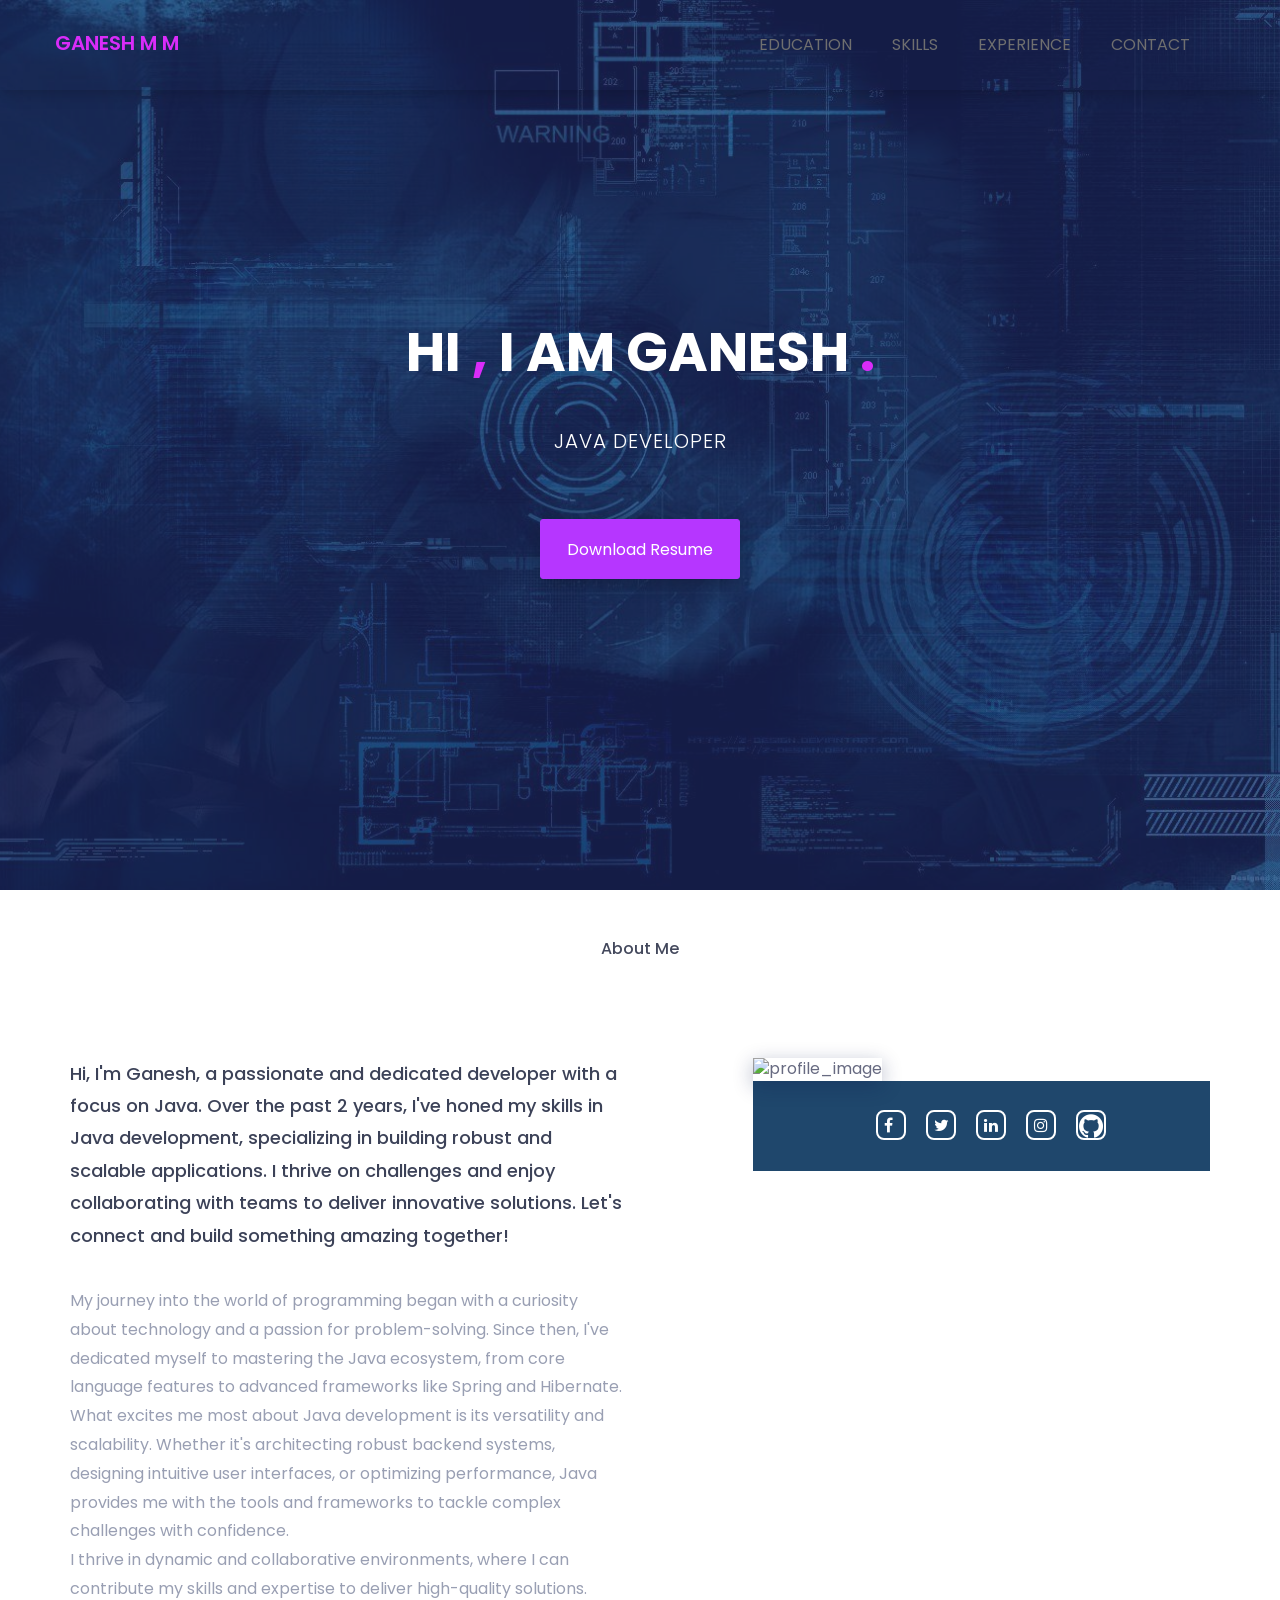
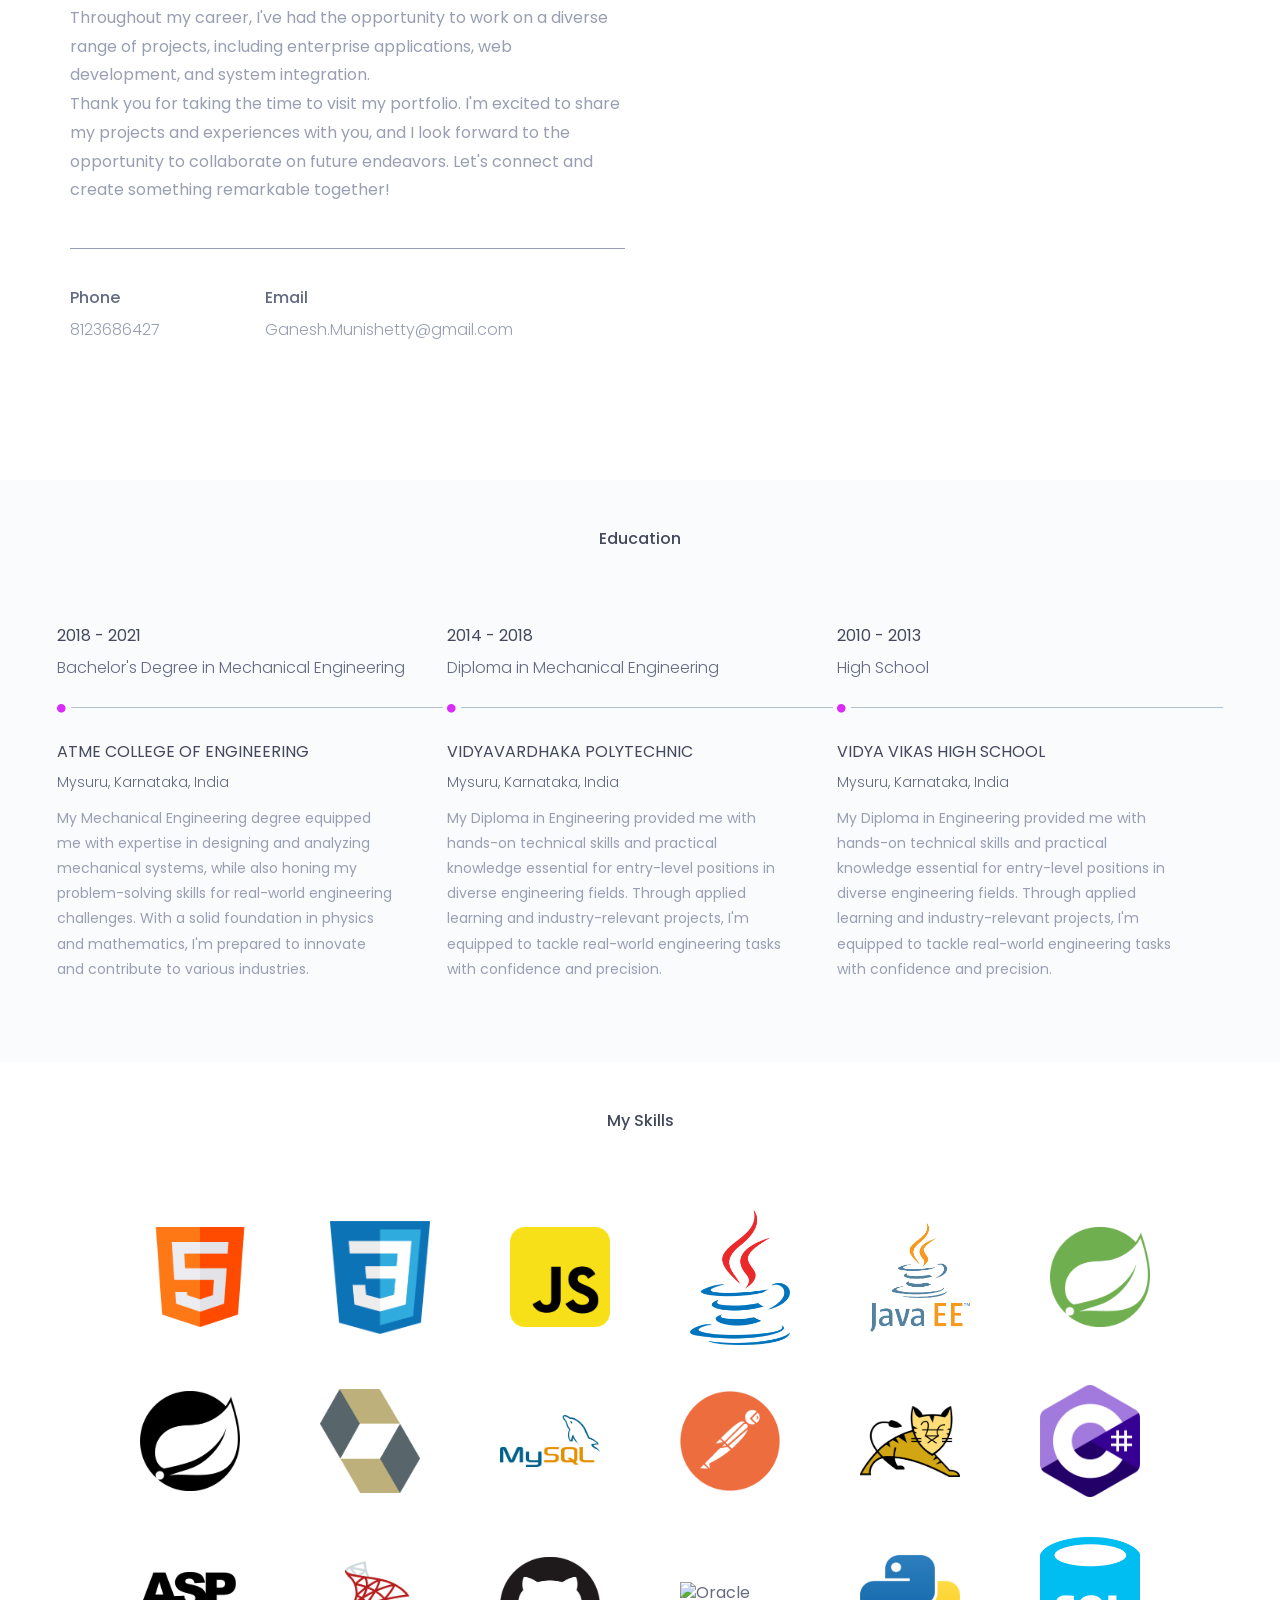
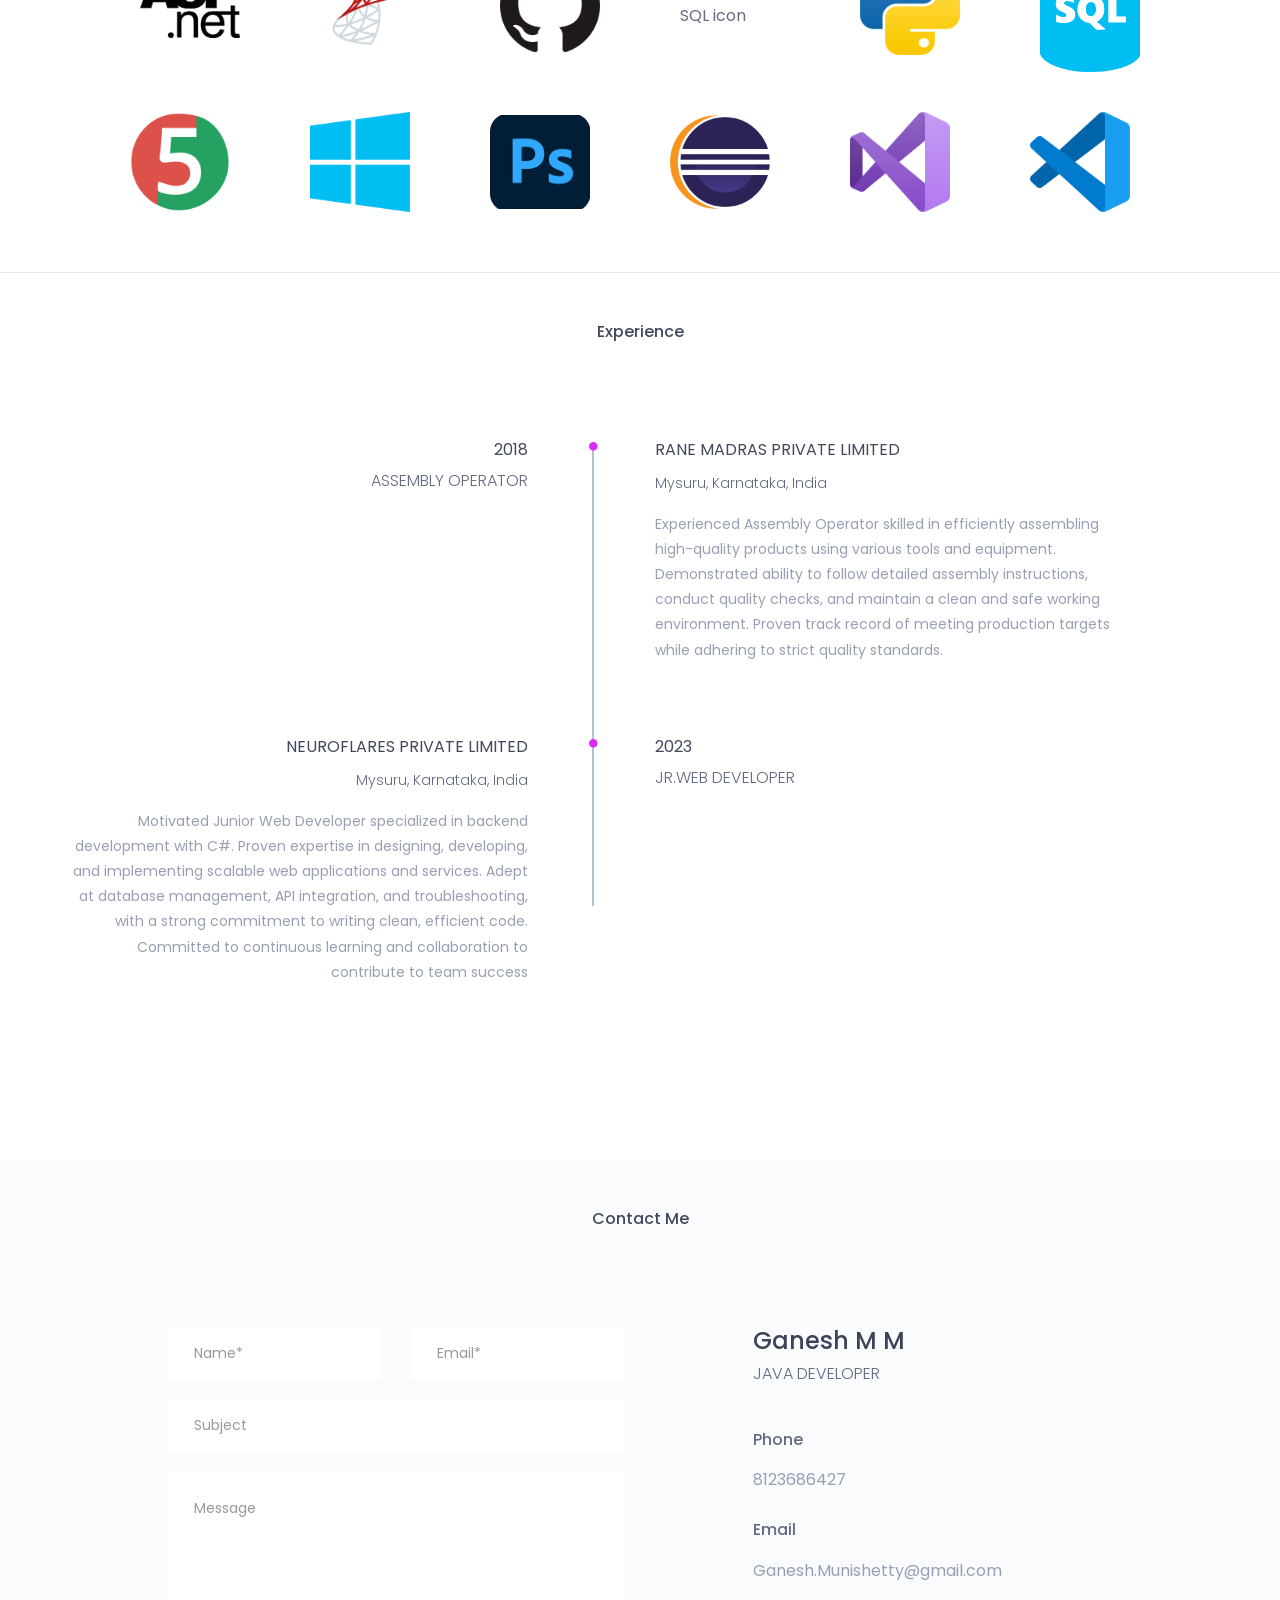
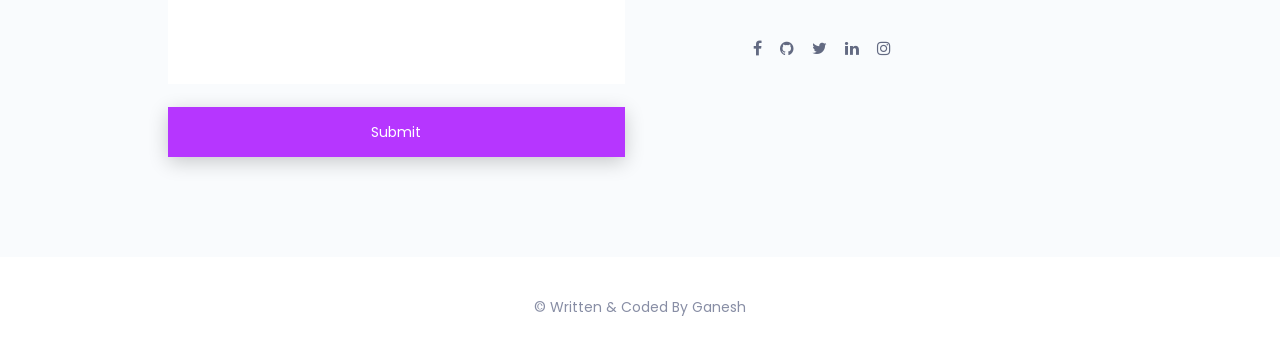
==== Ganesh-v1.0/index.html @ 13587069 "Add files via upload" ====
<!doctype html>
<html class="no-js" lang="en">

<head>
	<!-- meta data -->
	<meta charset="utf-8">
	<meta http-equiv="X-UA-Compatible" content="IE=edge">
	<meta name="viewport" content="width=device-width, initial-scale=1">
	<!-- The above 3 meta tags *must* come first in the head; any other head content must come *after* these tags -->

	<!--font-family-->
	<link
		href="https://fonts.googleapis.com/css?family=Poppins:100,200,300,400,500,600,700,800,900&amp;subset=devanagari,latin-ext"
		rel="stylesheet">

	<!-- title of site -->
	<title>Ganesh MM</title>

	<!-- For favicon png -->
	<link rel="shortcut icon" type="image/icon" href="assets/logo/favicon.png" />

	<!--font-awesome.min.css-->
	<link rel="stylesheet" href="assets/css/font-awesome.min.css">

	<!--flat icon css-->
	<link rel="stylesheet" href="assets/css/flaticon.css">

	<!--animate.css-->
	<link rel="stylesheet" href="assets/css/animate.css">

	<!--owl.carousel.css-->
	<link rel="stylesheet" href="assets/css/owl.carousel.min.css">
	<link rel="stylesheet" href="assets/css/owl.theme.default.min.css">

	<!--bootstrap.min.css-->
	<link rel="stylesheet" href="assets/css/bootstrap.min.css">

	<!-- bootsnav -->
	<link rel="stylesheet" href="assets/css/bootsnav.css">

	<!--style.css-->
	<link rel="stylesheet" href="assets/css/style.css">

	<!--responsive.css-->
	<link rel="stylesheet" href="assets/css/responsive.css">

	<!-- HTML5 shim and Respond.js for IE8 support of HTML5 elements and media queries -->
	<!-- WARNING: Respond.js doesn't work if you view the page via file:// -->

	<!--[if lt IE 9]>
			<script src="https://oss.maxcdn.com/html5shiv/3.7.3/html5shiv.min.js"></script>
			<script src="https://oss.maxcdn.com/respond/1.4.2/respond.min.js"></script>
        <![endif]-->

</head>

<body>
	<!--[if lte IE 9]>
            <p class="browserupgrade">You are using an <strong>outdated</strong> browser. Please <a href="https://browsehappy.com/">upgrade your browser</a> to improve your experience and security.</p>
        <![endif]-->

	<!-- top-area Start -->
	<header class="top-area">
		<div class="header-area">
			<!-- Start Navigation -->
			<nav class="navbar navbar-default bootsnav navbar-fixed dark no-background">

				<div class="container">

					<!-- Start Header Navigation -->
					<div class="navbar-header">
						<button type="button" class="navbar-toggle" data-toggle="collapse" data-target="#navbar-menu">
							<i class="fa fa-bars"></i>
						</button>
						<a class="navbar-brand" href="index.html">Ganesh M M</a>
					</div><!--/.navbar-header-->
					<!-- End Header Navigation -->

					<!-- Collect the nav links, forms, and other content for toggling -->
					<div class="collapse navbar-collapse menu-ui-design" id="navbar-menu">
						<ul class="nav navbar-nav navbar-right" data-in="fadeInDown" data-out="fadeOutUp">
							<li class=" smooth-menu active"></li>
							<li class="smooth-menu"><a href="#education">education</a></li>
							<li class="smooth-menu"><a href="#skills">skills</a></li>
							<li class="smooth-menu"><a href="#experience">experience</a></li>
							<!-- <li class="smooth-menu"><a href="#profiles">profile</a></li> -->
							<!-- <li class="smooth-menu"><a href="#clients">clients</a></li> -->
							<li class="smooth-menu"><a href="#contact">contact</a></li>
						</ul><!--/.nav -->
					</div><!-- /.navbar-collapse -->
				</div><!--/.container-->
			</nav><!--/nav-->
			<!-- End Navigation -->
		</div><!--/.header-area-->

		<div class="clearfix"></div>

	</header><!-- /.top-area-->
	<!-- top-area End -->

	<!--welcome-hero start -->
	<section id="welcome-hero" class="welcome-hero">
		<div class="container">
			<div class="row">
				<div class="col-md-12 text-center">
					<div class="header-text">
						<h2>hi <span>,</span> i am Ganesh <span>.</span> </h2>
						<p>JAVA DEVELOPER</p>
						<a href="assets/download/Ganesh MM.pdf" download>download resume</a>
					</div><!--/.header-text-->
				</div><!--/.col-->
			</div><!-- /.row-->
		</div><!-- /.container-->

	</section><!--/.welcome-hero-->
	<!--welcome-hero end -->

	<!--about start -->
	<section id="about" class="about">
		<div class="section-heading text-center">
			<h2>about me</h2>
		</div>
		<div class="container">
			<div class="about-content">
				<div class="row">
					<div class="col-sm-6">
						<div class="single-about-txt">
							<h3>
								Hi, I'm Ganesh, a passionate and dedicated developer with a focus on Java. Over the past
								2 years, I've honed my skills in Java development, specializing in building robust and
								scalable applications. I thrive on challenges and enjoy collaborating with teams to
								deliver innovative solutions. Let's connect and build something amazing together!</h3>
							<p>
								My journey into the world of programming began with a curiosity about technology and a
								passion for problem-solving. Since then, I've dedicated myself to mastering the Java
								ecosystem, from core language features to advanced frameworks like Spring and Hibernate. <br>
								What excites me most about Java development is its versatility and scalability. Whether
								it's architecting robust backend systems, designing intuitive user interfaces, or
								optimizing performance, Java provides me with the tools and frameworks to tackle complex
								challenges with confidence. <br>
								I thrive in dynamic and collaborative environments, where I can contribute my skills and
								expertise to deliver high-quality solutions. Throughout my career, I've had the
								opportunity to work on a diverse range of projects, including enterprise applications,
								web development, and system integration.<br>
								Thank you for taking the time to visit my portfolio. I'm excited to share my projects
								and experiences with you, and I look forward to the opportunity to collaborate on future
								endeavors. Let's connect and create something remarkable together!
							</p>
							<div class="row">
								<div class="col-sm-4">
									<div class="single-about-add-info">
										<h3>phone</h3>
										<p>8123686427</p>
									</div>
								</div>
								<div class="col-sm-4">
									<div class="single-about-add-info">
										<h3>email</h3>
										<p>Ganesh.Munishetty@gmail.com</p>
									</div>
								</div>
								<!-- <div class="col-sm-4">
										<div class="single-about-add-info">
											<h3>website</h3>
											<p>www.brownsine.com</p>
										</div>
									</div> -->
							</div>
						</div>
					</div>
					<div class="col-sm-offset-1 col-sm-5">
						<div class="single-about-img">
							<img src="assets/images/about/profile_image.jpg" alt="profile_image">
							<div class="about-list-icon">
								<ul>
									<li>
										<a href="https://www.facebook.com/ganesh.gani.9889" target="_blank">
											<i class="fa fa-facebook" aria-hidden="true"></i>
										</a>
									</li><!-- / li -->																		
									<li>
										<a href="https://x.com/Ganeshnandi11">
											<i class="fa fa-twitter" aria-hidden="true"></i>
										</a>

									</li><!-- / li -->
									<li>
										<a href="https://www.linkedin.com/in/ganesh-mm-58a4b1289">
											<i class="fa fa-linkedin" aria-hidden="true"></i>
										</a>
									</li><!-- / li -->
									<li>
										<a href="https://www.instagram.com/its_me_ur_directorpedo" target="_blank">
											<i class="fa fa-instagram" aria-hidden="true"></i>
										</a>
									</li><!-- / li -->
									<li>
										<a href="https://github.com/Ganeshmunishetty" target="_blank">
											<div><i class="fa flaticon-github-logo" aria-hidden="true"></i></div>
										</a>
									</li><!-- / li -->



								</ul><!-- / ul -->
							</div><!-- /.about-list-icon -->

						</div>

					</div>
				</div>
			</div>
		</div>
	</section><!--/.about-->
	<!--about end -->

	<!--education start -->
	<section id="education" class="education">
		<div class="section-heading text-center">
			<h2>education</h2>
		</div>
		<div class="container">
			<div class="education-horizontal-timeline">
				<div class="row">
					
					<div class="col-sm-4">
						<div class="single-horizontal-timeline">
							<div class="experience-time">
								<h2>2018 - 2021</h2>
								<h3>Bachelor's Degree <span> in </span> Mechanical Engineering</h3>
							</div><!--/.experience-time-->
							<div class="timeline-horizontal-border">
								<i class="fa fa-circle" aria-hidden="true"></i>
								<span class="single-timeline-horizontal"></span>
							</div>
							<div class="timeline">
								<div class="timeline-content">
									<h4 class="title">
										ATME COLLEGE OF ENGINEERING
									</h4>
									<h5>Mysuru, Karnataka, India</h5>
									<p class="description">
										
										My Mechanical Engineering degree equipped me with expertise in designing and analyzing mechanical systems, 
										while also honing my problem-solving skills for real-world engineering challenges. 							
										With a solid foundation in physics and mathematics, I'm prepared to innovate and contribute to various industries.
									</p>
								</div><!--/.timeline-content-->
							</div><!--/.timeline-->
						</div>
					</div>
					<div class="col-sm-4">
						<div class="single-horizontal-timeline">
							<div class="experience-time">
								<h2>2014 - 2018</h2>
								<h3>Diploma <span>in </span> Mechanical Engineering</h3>
							</div><!--/.experience-time-->
							<div class="timeline-horizontal-border">
								<i class="fa fa-circle" aria-hidden="true"></i>
								<span class="single-timeline-horizontal "></span>
							</div>
							<div class="timeline">
								<div class="timeline-content">
									<h4 class="title">
										VIDYAVARDHAKA POLYTECHNIC
									</h4>
									<h5>Mysuru, Karnataka, India</h5>
									<p class="description">
										My Diploma in Engineering provided me with hands-on technical skills and practical knowledge essential for entry-level positions in diverse engineering fields. 
										Through applied learning and industry-relevant projects, I'm equipped to tackle real-world engineering tasks with confidence and precision.
									</p>
								</div><!--/.timeline-content-->
							</div><!--/.timeline-->
						</div>
					</div>
					<div class="col-sm-4">
						<div class="single-horizontal-timeline">
							<div class="experience-time">
								<h2>2010 - 2013</h2>
								<h3>High School</h3>
							</div><!--/.experience-time-->
							<div class="timeline-horizontal-border">
								<i class="fa fa-circle" aria-hidden="true"></i>
								<span class="single-timeline-horizontal "></span>
							</div>
							<div class="timeline">
								<div class="timeline-content">
									<h4 class="title">
										VIDYA VIKAS HIGH SCHOOL
									</h4>
									<h5>Mysuru, Karnataka, India</h5>
									<p class="description">
										My Diploma in Engineering provided me with hands-on technical skills and practical knowledge essential for entry-level positions in diverse engineering fields. 
										Through applied learning and industry-relevant projects, I'm equipped to tackle real-world engineering tasks with confidence and precision.
									</p>
								</div><!--/.timeline-content-->
							</div><!--/.timeline-->
						</div>
					</div>
				</div>
			</div>
		</div>

	</section><!--/.education-->
	<!--education end -->

	<!--skills start -->
	<section id="skills" class="skills">
		<div class="skill-content">
			<div class="section-heading text-center">
				<h2>My Skills</h2>
			</div>
			<div class="container">
				<div class="row">
					<div class="col-md-6">
						<div class="single-skill-content">
							<div class="barWrapper">
								<img src="assets\images\skills\html.png" alt="HTML 5 Icon">
								<!-- <div class="skill-name">HTML5</div> -->
								<!-- <div class="single-progress-txt">
									<div class="progress ">
										<div class="progress-bar" role="progressbar" aria-valuenow="90"
											aria-valuemin="10" aria-valuemax="100" style="">
											
										</div>
									</div>
									<h3>90%</h3>
								</div> -->
							</div><!-- /.barWrapper -->
						</div>
					</div>
					<div class="col-md-6">
						<div class="single-skill-content">
							<div class="barWrapper">
								<img src="assets\images\skills\css.png" alt="CSS ICON">
								<!-- <div class="skill-name">CSS3</div> -->
							</div><!-- /.barWrapper -->
						</div>
					</div>
					<div class="col-md-6">
						<div class="single-skill-content">
							<div class="barWrapper">
								<img src="assets\images\skills\js.png" alt="JAVASCRIPT icon">
							</div><!-- /.barWrapper -->
						</div>
					</div>
					<div class="col-md-6">
						<div class="single-skill-content">
							<div class="barWrapper">
								<img src="assets\images\skills\java.png" alt="JAVA icon">
							</div><!-- /.barWrapper -->
						</div>
					</div>	<div class="col-md-6">
						<div class="single-skill-content">
							<div class="barWrapper">
								<img src="assets\images\skills\jee.png" alt="J2EE icon">								
							</div><!-- /.barWrapper -->
						</div>
					</div>	
					<div class="col-md-6">
						<div class="single-skill-content">
							<div class="barWrapper">
								<img src="assets\images\skills\spring.png" alt="Spring icon">
							</div><!-- /.barWrapper -->
						</div>
					</div>
					<div class="col-md-6">
						<div class="single-skill-content">
							<div class="barWrapper">
								<img src="assets\images\skills\springboot.png" alt="Springboot icon">
							</div><!-- /.barWrapper -->
						</div>
					</div>
					<div class="col-md-6">
						<div class="single-skill-content">
							<div class="barWrapper">
								<img src="assets\images\skills\hibernate.png" alt="hibernate icon">
							</div><!-- /.barWrapper -->
						</div>
					</div>
					<div class="col-md-6">
						<div class="single-skill-content">
							<div class="barWrapper">
								<img src="assets\images\skills\mysql.png" alt="mysql icon">
							</div><!-- /.barWrapper -->
						</div>
					</div>
					<div class="col-md-6">
						<div class="single-skill-content">
							<div class="barWrapper">
								<img src="assets\images\skills\postman.png" alt="Postman icon">
							</div><!-- /.barWrapper -->
						</div>
					</div>
					<div class="col-md-6">
						<div class="single-skill-content">
							<div class="barWrapper">
								<img src="assets\images\skills\apache tomcat.png" alt="Tomcat icon">
							</div><!-- /.barWrapper -->
						</div>
					</div>
					<div class="col-md-6">
						<div class="single-skill-content">
							<div class="barWrapper">
								<img src="assets\images\skills\c-sharp.png" alt="C# icon">
							</div><!-- /.barWrapper -->
						</div>
					</div>
					<div class="col-md-6">
						<div class="single-skill-content">
							<div class="barWrapper">
								<img src="assets\images\skills\asp.png" alt="ASP.NET icon">
							</div><!-- /.barWrapper -->
						</div>
					</div>
					<div class="col-md-6">
						<div class="single-skill-content">
							<div class="barWrapper">
								<img src="assets\images\skills\microsoft sql.png" alt="MSSQl icon">
							</div><!-- /.barWrapper -->
						</div>
					</div>
					<div class="col-md-6">
						<div class="single-skill-content">
							<div class="barWrapper">
								<img src="assets\images\skills\github.png" alt="GIT HUB icon">
							</div><!-- /.barWrapper -->
						</div>
					</div>
					<div class="col-md-6">
						<div class="single-skill-content">
							<div class="barWrapper">
								<img src="assets\images\skills\Oracle.png" alt="Oracle SQL icon">
							</div><!-- /.barWrapper -->
						</div>
					</div>
					<div class="col-md-6">
						<div class="single-skill-content">
							<div class="barWrapper">
								<img src="assets\images\skills\python.png" alt="python icon">
							</div><!-- /.barWrapper -->
						</div>
					</div>
					<div class="col-md-6">
						<div class="single-skill-content">
							<div class="barWrapper">
								<img src="assets\images\skills\sql database.png" alt="SQL icon">
							</div><!-- /.barWrapper -->
						</div>
					</div>
					<div class="col-md-6">
						<div class="single-skill-content">
							<div class="barWrapper">
								<img src="assets\images\skills\JUnit.png" alt="junit testing icon">
							</div><!-- /.barWrapper -->
						</div>
					</div>
					<div class="col-md-6">
						<div class="single-skill-content">
							<div class="barWrapper">
								<img src="assets\images\skills\windows.png" alt="WINDOWS icon">
							</div><!-- /.barWrapper -->
						</div>
					</div>
					<div class="col-md-6">
						<div class="single-skill-content">
							<div class="barWrapper">
								<img src="assets\images\skills\photoshop.png" alt="photoshop icon">
							</div><!-- /.barWrapper -->
						</div>
					</div>
					<div class="col-md-6">
						<div class="single-skill-content">
							<div class="barWrapper">
								<img src="assets\images\skills\eclipse.png" alt="Eclipse icon">
							</div><!-- /.barWrapper -->
						</div>
					</div>
					<div class="col-md-6">
						<div class="single-skill-content">
							<div class="barWrapper">
								<img src="assets\images\skills\visual studio.png" alt="Visual Studio icon">
							</div><!-- /.barWrapper -->
						</div>
					</div>
					<div class="col-md-6">
						<div class="single-skill-content">
							<div class="barWrapper">
								<img src="assets\images\skills\vscode.png" alt="vscode icon">
							</div><!-- /.barWrapper -->
						</div>
					</div>
					
				</div><!-- /.row -->
			</div> <!-- /.container -->
		</div><!-- /.skill-content-->
	</section><!--/.skills-->
	

	<!--experience start -->
	<section id="experience" class="experience">
		<div class="section-heading text-center">
			<h2>experience</h2>
		</div>
		<div class="container">
			<div class="experience-content">
				<div class="main-timeline">
					<ul>
						<li>
							<div class="single-timeline-box fix">
								<div class="row">
									<div class="col-md-5">
										<div class="experience-time text-right">
											<h2>2018 </h2>
											<h3>Assembly Operator</h3>
										</div><!--/.experience-time-->
									</div><!--/.col-->
									<div class="col-md-offset-1 col-md-5">
										<div class="timeline">
											<div class="timeline-content">
												<h4 class="title">
													<span><i class="fa fa-circle" aria-hidden="true"></i></span>
													Rane Madras private limited
												</h4>
												<h5>Mysuru, Karnataka, India</h5>
												<p class="description">
													Experienced Assembly Operator skilled in efficiently assembling high-quality products using various tools and equipment.
													Demonstrated ability to follow detailed assembly instructions, conduct quality checks, and maintain a clean and safe working environment.
													Proven track record of meeting production targets while adhering to strict quality standards.
												</p>
											</div><!--/.timeline-content-->
										</div><!--/.timeline-->
									</div><!--/.col-->
								</div>
							</div><!--/.single-timeline-box-->
						</li>

						<li>
							<div class="single-timeline-box fix">
								<div class="row">
									<div class="col-md-offset-1 col-md-5 experience-time-responsive">
										<div class="experience-time">
											<h2>
												<span><i class="fa fa-circle" aria-hidden="true"></i></span>
												2023
											</h2>
											<h3>Jr.Web Developer</h3>
										</div><!--/.experience-time-->
									</div><!--/.col-->
									<div class="col-md-5">
										<div class="timeline">
											<div class="timeline-content text-right">
												<h4 class="title">
													NeuroFlares private limited
												</h4>
												<h5>Mysuru, Karnataka, India</h5>
												<p class="description">
													Motivated Junior Web Developer specialized in backend development with C#. 
													Proven expertise in designing, developing, and implementing scalable web applications and services. 
													Adept at database management, API integration, and troubleshooting, with a strong commitment to writing clean, efficient code. 
													Committed to continuous learning and collaboration to contribute to team success
												</p>
											</div><!--/.timeline-content-->
										</div><!--/.timeline-->
									</div><!--/.col-->
									<div class="col-md-offset-1 col-md-5 experience-time-main">
										<div class="experience-time">
											<h2>
												<span><i class="fa fa-circle" aria-hidden="true"></i></span>
												2023
											</h2>
											<h3>Jr.Web Developer</h3>
										</div><!--/.experience-time-->
									</div><!--/.col-->
								</div>
							</div><!--/.single-timeline-box-->
						</li>																
					</ul>
				</div><!--.main-timeline-->
			</div><!--.experience-content-->
		</div>

	</section><!--/.experience-->
	<!--experience end -->

	<!--profiles start -->
	<!-- <section id="profiles" class="profiles">
		<div class="profiles-details">
			<div class="section-heading text-center">
				<h2>profiles</h2>
			</div>
			<div class="container">
				<div class="profiles-content">
					<div class="row">
						<div class="col-sm-3">
							<div class="single-profile">
								<div class="profile-txt">
									<a href=""><i class="flaticon-themeforest"></i></a>
									<div class="profile-icon-name">themeforest</div>
								</div>
								<div class="single-profile-overlay">
									<div class="profile-txt">
										<a href=""><i class="flaticon-themeforest"></i></a>
										<div class="profile-icon-name">themeforest</div>
									</div>
								</div>
							</div>
						</div>
						<div class="col-sm-3">
							<div class="single-profile">
								<div class="profile-txt">
									<a href=""><i class="flaticon-dribbble"></i></a>
									<div class="profile-icon-name">dribbble</div>
								</div>
								<div class="single-profile-overlay">
									<div class="profile-txt">
										<a href=""><i class="flaticon-dribbble"></i></a>
										<div class="profile-icon-name">dribbble</div>
									</div>
								</div>
							</div>
						</div>
						<div class="col-sm-3">
							<div class="single-profile">
								<div class="profile-txt">
									<a href=""><i class="flaticon-behance-logo"></i></a>
									<div class="profile-icon-name">behance</div>
								</div>
								<div class="single-profile-overlay">
									<div class="profile-txt">
										<a href=""><i class="flaticon-behance-logo"></i></a>
										<div class="profile-icon-name">behance</div>
									</div>
								</div>
							</div>
						</div>
						<div class="col-sm-3">
							<div class="single-profile profile-no-border">
								<div class="profile-txt">
									<a href=""><i class="flaticon-github-logo"></i></a>
									<div class="profile-icon-name">github</div>
								</div>
								<div class="single-profile-overlay">
									<div class="profile-txt">
										<a href=""><i class="flaticon-github-logo"></i></a>
										<div class="profile-icon-name">github</div>
									</div>
								</div>
							</div>
						</div>
					</div>
					<div class="profile-border"></div>
					<div class="row">
						<div class="col-sm-3">
							<div class="single-profile">
								<div class="profile-txt">
									<a href=""><i class="flaticon-flickr-website-logo-silhouette"></i></a>
									<div class="profile-icon-name">flickR</div>
								</div>
								<div class="single-profile-overlay">
									<div class="profile-txt">
										<a href=""><i class="flaticon-flickr-website-logo-silhouette"></i></a>
										<div class="profile-icon-name">flickR</div>
									</div>
								</div>
							</div>
						</div>
						<div class="col-sm-3">
							<div class="single-profile">
								<div class="profile-txt">
									<a href=""><i class="flaticon-smug"></i></a>
									<div class="profile-icon-name">smungMung</div>
								</div>
								<div class="single-profile-overlay">
									<div class="profile-txt">
										<a href=""><i class="flaticon-smug"></i></a>
										<div class="profile-icon-name">smungMung</div>
									</div>
								</div>
							</div>
						</div>
						<div class="col-sm-3">
							<div class="single-profile">
								<div class="profile-txt">
									<a href=""><i class="flaticon-squarespace-logo"></i></a>
									<div class="profile-icon-name">squareSpace</div>
								</div>
								<div class="single-profile-overlay">
									<div class="profile-txt">
										<a href=""><i class="flaticon-squarespace-logo"></i></a>
										<div class="profile-icon-name">squareSpace</div>
									</div>
								</div>
							</div>
						</div>
						<div class="col-sm-3">
							<div class="single-profile profile-no-border">
								<div class="profile-txt">
									<a href=""><i
											class="flaticon-bitbucket-logotype-camera-lens-in-perspective"></i></a>
									<div class="profile-icon-name">bitBucket</div>
								</div>
								<div class="single-profile-overlay">
									<div class="profile-txt">
										<a href=""><i
												class="flaticon-bitbucket-logotype-camera-lens-in-perspective"></i></a>
										<div class="profile-icon-name">bitBucket</div>
									</div>
								</div>
							</div>
						</div>
					</div>
				</div>
			</div>
		</div>

	</section> -->
	<!--profiles end -->

	<!--clients start -->
	<!-- <section id="clients" class="clients">
		<div class="section-heading text-center">
			<h2>clients</h2>
		</div>
		<div class="clients-area">
			<div class="container">
				<div class="owl-carousel owl-theme" id="client">
					<div class="item">
						<a href="#">
							<img src="assets/images/clients/c1.png" alt="brand-image" />
						</a>
					</div>
					<div class="item">
						<a href="#">
							<img src="assets/images/clients/c2.png" alt="brand-image" />
						</a>
					</div>
					<div class="item">
						<a href="#">
							<img src="assets/images/clients/c3.png" alt="brand-image" />
						</a>
					</div>
					<div class="item">
						<a href="#">
							<img src="assets/images/clients/c4.png" alt="brand-image" />
						</a>
					</div>
					<div class="item">
						<a href="#">
							<img src="assets/images/clients/c5.png" alt="brand-image" />
						</a>
					</div>
					<div class="item">
						<a href="#">
							<img src="assets/images/clients/c6.png" alt="brand-image" />
						</a>
					</div>
					<div class="item">
						<a href="#">
							<img src="assets/images/clients/c7.png" alt="brand-image" />
						</a>
					</div>
				</div>
			</div>
		</div>

	</section> -->

	
	<!--clients end -->

	<!--contact start -->
	<section id="contact" class="contact">
		<div class="section-heading text-center">
			<h2>contact me</h2>
		</div>
		<div class="container">
			<div class="contact-content">
				<div class="row">
					<div class="col-md-offset-1 col-md-5 col-sm-6">
						<div class="single-contact-box">
							<div class="contact-form">
								<form>
									<div class="row">
										<div class="col-sm-6 col-xs-12">
											<div class="form-group">
												<input type="text" class="form-control" id="name" placeholder="Name*"
													name="name">
											</div><!--/.form-group-->
										</div><!--/.col-->
										<div class="col-sm-6 col-xs-12">
											<div class="form-group">
												<input type="email" class="form-control" id="email" placeholder="Email*"
													name="email">
											</div><!--/.form-group-->
										</div><!--/.col-->
									</div><!--/.row-->
									<div class="row">
										<div class="col-sm-12">
											<div class="form-group">
												<input type="text" class="form-control" id="subject"
													placeholder="Subject" name="subject">
											</div><!--/.form-group-->
										</div><!--/.col-->
									</div><!--/.row-->
									<div class="row">
										<div class="col-sm-12">
											<div class="form-group">
												<textarea class="form-control" rows="8" id="comment"
													placeholder="Message"></textarea>
											</div><!--/.form-group-->
										</div><!--/.col-->
									</div><!--/.row-->
									<div class="row">
										<div class="col-sm-12">
											<div class="single-contact-btn">
												<a class="contact-btn" href="#" role="button">submit</a>
											</div><!--/.single-single-contact-btn-->
										</div><!--/.col-->
									</div><!--/.row-->
								</form><!--/form-->
							</div><!--/.contact-form-->
						</div><!--/.single-contact-box-->
					</div><!--/.col-->
					<div class="col-md-offset-1 col-md-5 col-sm-6">
						<div class="single-contact-box">
							<div class="contact-adress">
								<div class="contact-add-head">
									<h3>Ganesh M M</h3>
									<p>JAVA DEVELOPER</p>
								</div>
								<div class="contact-add-info">
									<div class="single-contact-add-info">
										<h3>phone</h3>
										<p>8123686427</p>
									</div>
									<div class="single-contact-add-info">
										<h3>email</h3>
										<p>Ganesh.Munishetty@gmail.com</p>
									</div>
									<!-- <div class="single-contact-add-info">
											<h3>website</h3>
											<p>www.brownsine.com</p>
										</div> -->
								</div>
							</div><!--/.contact-adress-->
							<div class="hm-foot-icon">
								<ul>
									<li><a href="https://www.facebook.com/ganesh.gani.9889"><i class="fa fa-facebook"></i></a></li><!--/li-->
									<li><a href="https://github.com/Ganeshmunishetty"><i class="fa fa-github"></i></a></li><!--/li-->
									<li><a href="https://x.com/Ganeshnandi11"><i class="fa fa-twitter"></i></a></li><!--/li-->
									<li><a href="https://www.linkedin.com/in/ganesh-mm-58a4b1289"><i class="fa fa-linkedin"></i></a></li><!--/li-->
									<li><a href="https://www.instagram.com/its_me_ur_directorpedo?igsh=MTF3enNpYnUwbDVlNw=="><i class="fa fa-instagram"></i></a></li><!--/li-->
								</ul><!--/ul-->
							</div><!--/.hm-foot-icon-->
						</div><!--/.single-contact-box-->
					</div><!--/.col-->
				</div><!--/.row-->
			</div><!--/.contact-content-->
		</div><!--/.container-->

	</section><!--/.contact-->
	<!--contact end -->

	<!--footer-copyright start-->
	<footer id="footer-copyright" class="footer-copyright">
		<div class="container">
			<div class="hm-footer-copyright text-center">
				<p>
					&copy; Written & Coded By Ganesh
				</p><!--/p-->
			</div><!--/.text-center-->
		</div><!--/.container-->

		<div id="scroll-Top">
			<div class="return-to-top">
				<i class="fa fa-angle-up " id="scroll-top"></i>
			</div>

		</div><!--/.scroll-Top-->

	</footer><!--/.footer-copyright-->
	<!--footer-copyright end-->

	<!-- Include all js compiled plugins (below), or include individual files as needed -->

	<script src="assets/js/jquery.js"></script>

	<!--modernizr.min.js-->
	<script src="https://cdnjs.cloudflare.com/ajax/libs/modernizr/2.8.3/modernizr.min.js"></script>

	<!--bootstrap.min.js-->
	<script src="assets/js/bootstrap.min.js"></script>

	<!-- bootsnav js -->
	<script src="assets/js/bootsnav.js"></script>

	<!-- jquery.sticky.js -->
	<script src="assets/js/jquery.sticky.js"></script>

	<!-- for progress bar start-->

	<!-- progressbar js -->
	<script src="assets/js/progressbar.js"></script>

	<!-- appear js -->
	<script src="assets/js/jquery.appear.js"></script>

	<!-- for progress bar end -->

	<!--owl.carousel.js-->
	<script src="assets/js/owl.carousel.min.js"></script>


	<script src="https://cdnjs.cloudflare.com/ajax/libs/jquery-easing/1.4.1/jquery.easing.min.js"></script>


	<!--Custom JS-->
	<script src="assets/js/custom.js"></script>

</body>

</html>
---- Ganesh-v1.0/assets/css/bootsnav.css ----
/* ==============================================================

Template name : Bootsnav - Multi Purpose Header
Categorie : Bootstrap Menu in CSS
Author : adamnurdin01
Version : v.1.2
Created : 2016-06-02
Last update : 2016-10-19

============================================================== */

/* MEGAMENU STYLE
=================================*/
nav.bootsnav .dropdown.megamenu-fw {
    position: static;
}

nav.bootsnav .container {
    position: relative;
}

nav.bootsnav .megamenu-fw .dropdown-menu {
    left: auto;
}

nav.bootsnav .megamenu-content {
    padding: 15px;
    width: 100% !important;
}

nav.bootsnav .megamenu-content .title{
    margin-top: 0;
}

nav.bootsnav .dropdown.megamenu-fw .dropdown-menu {
    left: 0;
    right: 0;
}

/* Navbar
=================================*/
nav.navbar.bootsnav{
    margin-bottom: 0;
    -moz-border-radius: 0px;
    -webkit-border-radius: 0px;
    -o-border-radius: 0px;
    border-radius: 0px;
    background-color: #fff;
    border: none;
    border-bottom: solid 1px #e0e0e0;
    z-index: 9;
}

nav.navbar.bootsnav ul.nav > li > a{
    color: #6f6f6f;
    background-color: transparent;
    outline: none;
    margin-bottom: -2px;
}

nav.navbar.bootsnav ul.nav li.megamenu-fw > a:hover,
nav.navbar.bootsnav ul.nav li.megamenu-fw > a:focus,
nav.navbar.bootsnav ul.nav li.active > a:hover,
nav.navbar.bootsnav ul.nav li.active > a:focus,
nav.navbar.bootsnav ul.nav li.active > a{
    background-color: transparent;
}

nav.navbar.bootsnav .navbar-toggle{
    background-color: #fff;
    border: none;
    padding: 0;
    font-size: 18px;
    position: relative;
    top: 5px;
}

nav.navbar.bootsnav ul.nav .dropdown-menu .dropdown-menu{
    top: 0;
    left: 100%;
}

nav.navbar.bootsnav ul.nav ul.dropdown-menu > li > a{
    white-space:normal;
}


ul.menu-col{
    padding: 0;
    margin: 0;
    list-style: none;
}

ul.menu-col li a{
    color: #6f6f6f;
}

ul.menu-col li a:hover,
ul.menu-col li a:focus{
    text-decoration: none;
}

/* Navbar Full
=================================*/
nav.bootsnav.navbar-full{
    padding-bottom: 10px;
    padding-top: 10px;
}

nav.bootsnav.navbar-full .navbar-header{
    display: block;
    width: 100%;
}

nav.bootsnav.navbar-full .navbar-toggle{
    display: inline-block;
    margin-right: 0;
    position: relative;
    top: 0;
    font-size: 30px;
    -webkit-transition: all 1s ease-in-out;
	-moz-transition: all 1s ease-in-out;
	-o-transition: all 1s ease-in-out;
	-ms-transition: all 1s ease-in-out;
	transition: all 1s ease-in-out;
}

nav.bootsnav.navbar-full .navbar-collapse{
    position: fixed;
    width: 100%;
    height: 100% !important;
    top: 0;
    left: 0;
    padding: 0;
    display: none !important;
    z-index: 9;
}

nav.bootsnav.navbar-full .navbar-collapse.in{
    display: block !important;
}

nav.bootsnav.navbar-full .navbar-collapse .nav-full{
    overflow: auto;
}

nav.bootsnav.navbar-full .navbar-collapse .wrap-full-menu{
    display: table-cell;
    vertical-align: middle;
    background-color: #fff;
    overflow: auto;
}

nav.bootsnav.navbar-full .navbar-collapse .nav-full::-webkit-scrollbar {
    width: 0;
}

nav.bootsnav.navbar-full .navbar-collapse .nav-full::-moz-scrollbar {
    width: 0;
}

nav.bootsnav.navbar-full .navbar-collapse .nav-full::-ms-scrollbar {
    width: 0;
}

nav.bootsnav.navbar-full .navbar-collapse .nav-full::-o-scrollbar {
    width: 0;
}


nav.bootsnav.navbar-full .navbar-collapse ul.nav{
    display: block;
    width: 100%;
    overflow: auto;
}

nav.bootsnav.navbar-full .navbar-collapse ul.nav a:hover,
nav.bootsnav.navbar-full .navbar-collapse ul.nav a:focus,
nav.bootsnav.navbar-full .navbar-collapse ul.nav a{
    background-color: transparent;
}

nav.bootsnav.navbar-full .navbar-collapse ul.nav > li{
    float: none;
    display: block;
    text-align: center;
}

nav.bootsnav.navbar-full .navbar-collapse ul.nav > li > a{
    display: table;
    margin: auto;
    text-transform: uppercase;
    font-weight: bold;
    letter-spacing: 2px;
    font-size: 24px;
    padding: 10px 15px;
}

li.close-full-menu > a{
    padding-top: 0px;
    padding-bottom: 0px;
}

li.close-full-menu{
    padding-top: 30px;
    padding-bottom: 30px;
}

/* Atribute Navigation
=================================*/
.attr-nav{
    float: right;
    display: inline-block;
    margin-left: 13px;
    margin-right: -15px;
}

.attr-nav > ul{
    padding: 0;
    margin: 0 0 -7px 0;
    list-style: none;
    display: inline-block;
}

.attr-nav > ul > li{
    float: left;
    display: block;
}

.attr-nav > ul > li > a{
    color: #6f6f6f;
    display: block;
    padding: 28px 15px;
    position: relative;
}

.attr-nav > ul > li > a span.badge{
    position: absolute;
    top: 50%;
    margin-top: -15px;
    right: 5px;
    font-size: 10px;
    padding: 0;
    width: 15px;
    height: 15px;
    padding-top: 2px;
}

.attr-nav > ul > li.dropdown ul.dropdown-menu{
    -moz-border-radius: 0px;
    -webkit-border-radius: 0px;
    -o-border-radius: 0px;
    border-radius: 0px;
    -moz-box-shadow: 0px 0px 0px;
    -webkit-box-shadow: 0px 0px 0px;
    -o-box-shadow: 0px 0px 0px;
    box-shadow: 0px 0px 0px;
    border: solid 1px #e0e0e0;
}

ul.cart-list{
    padding: 0 !important;
    width: 250px !important;
}

ul.cart-list > li{
    position: relative;
    border-bottom: solid 1px #efefef;
    padding: 15px 15px 23px 15px !important;
}

ul.cart-list > li > a.photo{
    padding: 0 !important;
    margin-right: 15px;
    float: left;
    display: block;
    width: 50px;
    height: 50px;
    left: 15px;
    top: 15px;
}

ul.cart-list > li img{
    width: 50px;
    height: 50px;
    border: solid 1px #efefef;
}

ul.cart-list > li > h6{
    margin: 0;
}

ul.cart-list > li > h6 > a.photo{
    padding: 0 !important;
    display: block;
}

ul.cart-list > li > p{
    margin-bottom: 0;
}

ul.cart-list > li.total{
    background-color: #f5f5f5;
    padding-bottom: 15px !important;
}

ul.cart-list > li.total > .btn{
    display: inline-block;
    border-bottom: solid 1px #efefef;
}

ul.cart-list > li .price{
    font-weight: bold;
}

ul.cart-list > li.total > span{
    padding-top: 8px;
}

/* Top Search
=================================*/
.top-search{
    background-color: #333;
    padding: 10px 0;
    display: none;
}

.top-search input.form-control{
    background-color: transparent;
    border: none;
    -moz-box-shadow: 0px 0px 0px;
    -webkit-box-shadow: 0px 0px 0px;
    -o-box-shadow: 0px 0px 0px;
    box-shadow: 0px 0px 0px;
    color: #fff;
    height: 40px;
    padding: 0 15px;
}

.top-search .input-group-addon{
    background-color: transparent;
    border: none;
    color: #fff;
    padding-left: 0;
    padding-right: 0;
}

.top-search .input-group-addon.close-search{
    cursor: pointer;
}

/* Side Menu
=================================*/
body{
    -webkit-transition: all 0.3s ease-in-out;
	-moz-transition: all 0.3s ease-in-out;
	-o-transition: all 0.3s ease-in-out;
	-ms-transition: all 0.3s ease-in-out;
	transition: all 0.3s ease-in-out;
}

body.on-side{
    margin-left: -280px;
}

.side{
    position: fixed;
    overflow-y: auto;
    top: 0;
    right: -280px;
    width: 280px;
    padding: 25px 30px;
    height: 100%;
    display: block;
    background-color: #333;
    -webkit-transition: all 0.3s ease-in-out;
	-moz-transition: all 0.3s ease-in-out;
	-o-transition: all 0.3s ease-in-out;
	-ms-transition: all 0.3s ease-in-out;
	transition: all 0.3s ease-in-out;
    z-index: 9;
}

.side.on{
    right: 0;
}

.side .close-side{
    float: right;
    color: #fff;
    position: relative;
    z-index: 2;
    font-size: 16px;
}

.side .widget{
    position: relative;
    z-index: 1;
    margin-bottom: 25px;
}

.side .widget .title{
    color: #fff;
    margin-bottom: 15px;
}

.side .widget ul.link{
    padding: 0;
    margin: 0;
    list-style: none;
}

.side .widget ul.link li a{
    color: #9f9f9f;
    letter-spacing: 1px;
}

.side .widget ul.link li a:focus,
.side .widget ul.link li a:hover{
    color: #fff;
    text-decoration: none;
}

/* Share
=================================*/
nav.navbar.bootsnav .share{
    padding: 0 30px;
    margin-bottom: 30px;
}

nav.navbar.bootsnav .share ul{
    display: inline-block;
    padding: 0;
    margin: 0 0 -7px 0;
    list-style: none;
}

nav.navbar.bootsnav .share ul > li{
    float: left;
    display: block;
    margin-right: 5px;
}

nav.navbar.bootsnav .share ul > li > a{
    display: table-cell;
    vertical-align: middle;
    text-align: center;
    width: 35px;
    height: 35px;
    -moz-border-radius: 50%;
    -webkit-border-radius: 50%;
    -o-border-radius: 50%;
    border-radius: 50%;
    background-color: #cfcfcf;
    color: #fff;
}

/* Transparent
=================================*/
nav.navbar.bootsnav.navbar-fixed{
    position: fixed;
    display: block;
    width: 100%;
}

nav.navbar.bootsnav.no-background{
    -webkit-transition: all 1s ease-in-out;
	-moz-transition: all 1s ease-in-out;
	-o-transition: all 1s ease-in-out;
	-ms-transition: all 1s ease-in-out;
	transition: all 1s ease-in-out;
}

/* Navbar Sticky
=================================*/
.wrap-sticky{
    position: relative;
    -webkit-transition: all 0.3s ease-in-out;
	-moz-transition: all 0.3s ease-in-out;
	-o-transition: all 0.3s ease-in-out;
	-ms-transition: all 0.3s ease-in-out;
	transition: all 0.3s ease-in-out;
}

.wrap-sticky nav.navbar.bootsnav{
    position: absolute;
    width: 100%;
    left: 0;
    top: 0;
}

.wrap-sticky nav.navbar.bootsnav.sticked{
    position: fixed;
    -webkit-transition: all 0.2s ease-in-out;
	-moz-transition: all 0.2s ease-in-out;
	-o-transition: all 0.2s ease-in-out;
	-ms-transition: all 0.2s ease-in-out;
	transition: all 0.2s ease-in-out;
}

body.on-side .wrap-sticky nav.navbar.bootsnav.sticked{
    left: -280px;
}

/* Navbar Responsive
=================================*/
@media (min-width: 1024px) and (max-width:1400px) {
    body.wrap-nav-sidebar .wrapper .container{
        width: 100%;
        padding-left: 30px;
        padding-right: 30px;
    }
}

@media (min-width: 1024px) {
    /* General Navbar
    =================================*/
    nav.navbar.bootsnav ul.nav .dropdown-menu .dropdown-menu{
        margin-top: -2px;
    }

    nav.navbar.bootsnav ul.nav.navbar-right .dropdown-menu .dropdown-menu{
        left: -200px;
    }
    
    nav.navbar.bootsnav ul.nav > li > a{
        padding: 30px 15px;
        font-weight: 600;
    }
    
    nav.navbar.bootsnav ul.nav > li.dropdown > a.dropdown-toggle:after{
        font-family: 'FontAwesome';
        content: "\f0d7";
        margin-left: 5px;
        margin-top: 2px;
    }
    
    nav.navbar.bootsnav li.dropdown ul.dropdown-menu{
        -moz-box-shadow: 0px 0px 0px;
        -webkit-box-shadow: 0px 0px 0px;
        -o-box-shadow: 0px 0px 0px;
        box-shadow: 0px 0px 0px;
        -moz-border-radius: 0px;
        -webkit-border-radius: 0px;
        -o-border-radius: 0px;
        border-radius: 0px;
        padding: 0;
        width: 200px;
        background: #fff;
        border: solid 1px #e0e0e0;
        border-top: solid 5px;
    }
    
    nav.navbar.bootsnav li.dropdown ul.dropdown-menu > li a:hover,
    nav.navbar.bootsnav li.dropdown ul.dropdown-menu > li a:hover{
        background-color: transparent;
    }
    
    nav.navbar.bootsnav li.dropdown ul.dropdown-menu > li > a{
        padding: 10px 15px;
        border-bottom: solid 1px #eee;
        color: #6f6f6f;
    }
    
    nav.navbar.bootsnav li.dropdown ul.dropdown-menu > li:last-child > a{
        border-bottom: none;
    }
    
    nav.navbar.bootsnav ul.navbar-right li.dropdown ul.dropdown-menu li a{
        text-align: right;
    }
    
    nav.navbar.bootsnav li.dropdown ul.dropdown-menu li.dropdown > a.dropdown-toggle:before{
        font-family: 'FontAwesome';
        float: right;
        content: "\f105";
        margin-top: 0;
    }
    
    nav.navbar.bootsnav ul.navbar-right li.dropdown ul.dropdown-menu li.dropdown > a.dropdown-toggle:before{
        font-family: 'FontAwesome';
        float: left;
        content: "\f104";
        margin-top: 0;
    }
    
    nav.navbar.bootsnav li.dropdown ul.dropdown-menu ul.dropdown-menu{
        top: -3px;
    }
    
    nav.navbar.bootsnav ul.dropdown-menu.megamenu-content{
        padding: 0 15px !important;
    }
    
    nav.navbar.bootsnav ul.dropdown-menu.megamenu-content > li{
       padding: 25px 0 20px;
    }
    
    nav.navbar.bootsnav ul.dropdown-menu.megamenu-content.tabbed{
        padding: 0;
    }
    
    nav.navbar.bootsnav ul.dropdown-menu.megamenu-content.tabbed > li{
        padding: 0;
    }
    
    nav.navbar.bootsnav ul.dropdown-menu.megamenu-content .col-menu{
        padding: 0 30px;
        margin: 0 -0.5px;
        border-left: solid 1px #f0f0f0;
        border-right: solid 1px #f0f0f0;
    }
    
    nav.navbar.bootsnav ul.dropdown-menu.megamenu-content .col-menu:first-child{
        border-left: none;
    }
    
    nav.navbar.bootsnav ul.dropdown-menu.megamenu-content .col-menu:last-child{
        border-right: none;
    }
    
    nav.navbar.bootsnav ul.dropdown-menu.megamenu-content .content{
        display: none;
    }
    
    nav.navbar.bootsnav ul.dropdown-menu.megamenu-content .content ul.menu-col li a{
        text-align: left;
        padding: 5px 0;
        display: block;
        width: 100%;
        margin-bottom: 0;
        border-bottom: none;
        color: #6f6f6f;
    }
    
    nav.navbar.bootsnav.on ul.dropdown-menu.megamenu-content .content{
        display: block !important;
        height: auto !important;
    }
    
    /* Navbar Transparent
    =================================*/  
    nav.navbar.bootsnav.no-background{
        background-color: transparent;
        border: none;
    }
    
    nav.navbar.bootsnav.navbar-transparent .attr-nav{
        padding-left: 15px;
        margin-left: 30px;
    }
    
    nav.navbar.bootsnav.navbar-transparent.white{
        background-color: rgba(255,255,255,0.3);
        border-bottom: solid 1px #bbb;
    }
    
    nav.navbar.navbar-inverse.bootsnav.navbar-transparent.dark,
    nav.navbar.bootsnav.navbar-transparent.dark{
        background-color: rgba(0,0,0,0.3);
        border-bottom: solid 1px #555;
    }
    
    nav.navbar.bootsnav.navbar-transparent.white .attr-nav{
        border-left: solid 1px #bbb;
    }
    
    nav.navbar.navbar-inverse.bootsnav.navbar-transparent.dark .attr-nav,
    nav.navbar.bootsnav.navbar-transparent.dark .attr-nav{
        border-left: solid 1px #555;
    }
    
    nav.navbar.bootsnav.no-background.white .attr-nav > ul > li > a,
    nav.navbar.bootsnav.navbar-transparent.white .attr-nav > ul > li > a,
    nav.navbar.bootsnav.navbar-transparent.white ul.nav > li > a,
    nav.navbar.bootsnav.no-background.white ul.nav > li > a{
        color: #fff;
    }
    
    nav.navbar.bootsnav.navbar-transparent.dark .attr-nav > ul > li > a,
    nav.navbar.bootsnav.navbar-transparent.dark ul.nav > li > a{
        color: #eee;
    }
    
    nav.navbar.bootsnav.navbar-fixed.navbar-transparent .logo-scrolled,
    nav.navbar.bootsnav.navbar-fixed.no-background .logo-scrolled{
        display: none;
    }

    nav.navbar.bootsnav.navbar-fixed.navbar-transparent .logo-display,
    nav.navbar.bootsnav.navbar-fixed.no-background .logo-display{
        display: block;
    }

    nav.navbar.bootsnav.navbar-fixed .logo-display{
        display: none;
    }

    nav.navbar.bootsnav.navbar-fixed .logo-scrolled{
        display: block;
    }
    
    /* Atribute Navigation
    =================================*/    
    .attr-nav > ul > li.dropdown ul.dropdown-menu{
        margin-top: 0;
        margin-left: 55px;
        width: 250px;
        left: -250px;
    }
    
    /* Menu Center
    =================================*/
    nav.navbar.bootsnav.menu-center .container{
        position: relative;
    }
    
    nav.navbar.bootsnav.menu-center ul.nav.navbar-center{
        float:none;
        margin: 0 auto;
        display: table;
        table-layout: fixed;
    }
    
    nav.navbar.bootsnav.menu-center .navbar-header,
    nav.navbar.bootsnav.menu-center .attr-nav{
        position: absolute;
    }
    
    nav.navbar.bootsnav.menu-center .attr-nav{
        right: 15px;
    }
    
    /* Navbar Brand top
    =================================*/
    nav.bootsnav.navbar-brand-top .navbar-header{
        display: block;
        width: 100%;
        text-align: center;
    }
    
    nav.bootsnav.navbar-brand-top ul.nav > li.dropdown > ul.dropdown-menu{
        margin-top: 2px;
    }
    
    nav.bootsnav.navbar-brand-top ul.nav > li.dropdown.megamenu-fw > ul.dropdown-menu{
        margin-top: 0;
    }
    
    nav.bootsnav.navbar-brand-top .navbar-header .navbar-brand{
        display: inline-block;
        float: none;
        margin: 0;
    }
    
    nav.bootsnav.navbar-brand-top .navbar-collapse{
        text-align: center;
    }
    
    nav.bootsnav.navbar-brand-top ul.nav{
        display: inline-block;
        float: none;
        margin: 0 0 -5px 0;
    }
    
    /* Navbar Center
    =================================*/
    nav.bootsnav.brand-center .navbar-header{
        display: block;
        width: 100%;
        position: absolute;
        text-align: center;
        top: 0;
        left: 0;
    }
    
    nav.bootsnav.brand-center .navbar-brand{
        display: inline-block;
        float: none;
    }
    
    nav.bootsnav.brand-center .navbar-collapse{
        text-align: center;
        display: inline-block;
        padding-left: 0;
        padding-right: 0;
    }
    
    nav.bootsnav.brand-center ul.nav > li.dropdown > ul.dropdown-menu{
        margin-top: 2px;
    }
    
    nav.bootsnav.brand-center ul.nav > li.dropdown.megamenu-fw > ul.dropdown-menu{
        margin-top: 0;
    }
    
    nav.bootsnav.brand-center .navbar-collapse .col-half{
        width: 50%;
        float: left;
        display: block;
    }
    
    nav.bootsnav.brand-center .navbar-collapse .col-half.left{
        text-align: right;
        padding-right: 100px;
    }
    
    nav.bootsnav.brand-center .navbar-collapse .col-half.right{
        text-align: left;
        padding-left: 100px;
    }
    
    nav.bootsnav.brand-center ul.nav{
        float: none !important;
        margin-bottom: -5px !important;
        display: inline-block !important;
    }
    
    nav.bootsnav.brand-center ul.nav.navbar-right{
        margin: 0;
    }
    
    nav.bootsnav.brand-center.center-side .navbar-collapse .col-half.left{
        text-align: left;
        padding-right: 100px;
    }
    
    nav.bootsnav.brand-center.center-side .navbar-collapse .col-half.right{
        text-align: right;
        padding-left: 100px;
    }
    
    /* Navbar Sidebar
    =================================*/
    body.wrap-nav-sidebar .wrapper{
        padding-left: 260px; 
        overflow-x: hidden;
    }

    nav.bootsnav.navbar-sidebar{
        position: fixed;
        width: 260px;
        overflow: hidden;
        left: 0;
        padding: 0  0 0 0 !important;
        background: #fff;
        border-right: solid 1px #dfdfdf;
    }  
    
    nav.bootsnav.navbar-sidebar .scroller{
        width: 280px;
        overflow-y:auto;
        overflow-x: hidden;
    }

    nav.bootsnav.navbar-sidebar .container-fluid,
    nav.bootsnav.navbar-sidebar .container{
        padding: 0 !important;
    }

    nav.bootsnav.navbar-sidebar .navbar-header{
        float: none;
        display: block;
        width: 260px;
        padding: 10px 15px;
        margin: 10px 0 0 0 !important;
    }
    
    nav.bootsnav.navbar-sidebar .navbar-collapse{
        padding: 0 !important;
        width: 260px;
    }

    nav.bootsnav.navbar-sidebar ul.nav{
        float: none;
        display: block;
        width: 100%;
        padding: 0 15px !important;
        margin: 0 0 30px 0;
    }

    nav.bootsnav.navbar-sidebar ul.nav li{
        float: none !important;
    }
    
    nav.bootsnav.navbar-sidebar ul.nav > li > a{
        padding: 10px 15px;
        font-weight: bold;
    }
    
    nav.bootsnav.navbar-sidebar ul.nav > li.dropdown > a:after{
        float: right;
    }
    
    nav.bootsnav.navbar-sidebar ul.nav li.dropdown ul.dropdown-menu{
        left: 100%;
        top: 0;
        position: relative !important;
        left: 0 !important;
        width: 100% !important;
        height: auto !important;
        background-color: transparent;
        border: none !important;
        padding: 0;
        -moz-box-shadow: 0px 0px 0px;
        -webkit-box-shadow: 0px 0px 0px;
        -o-box-shadow: 0px 0px 0px;
        box-shadow: 0px 0px 0px;
    }
    
    nav.bootsnav.navbar-sidebar ul.nav .megamenu-content .col-menu{
        border: none !important;
    }
    
    nav.bootsnav.navbar-sidebar ul.nav > li.dropdown > ul.dropdown-menu{
        margin-bottom: 15px;
    }
    
    nav.bootsnav.navbar-sidebar ul.nav li.dropdown ul.dropdown-menu{
        padding-left: 0;
        float: none;
        margin-bottom: 0;
    }
    
    nav.bootsnav.navbar-sidebar ul.nav li.dropdown ul.dropdown-menu li a{
        padding:  5px 15px;
        color: #6f6f6f;
        border: none;
    }
    
    nav.bootsnav.navbar-sidebar ul.nav li.dropdown ul.dropdown-menu ul.dropdown-menu{
        padding-left: 15px;
        margin-top: 0;
    }
    
    nav.bootsnav.navbar-sidebar ul.nav li.dropdown ul.dropdown-menu li.dropdown > a:before{
        font-family: 'FontAwesome';
        content: "\f105";
        float: right;
    }
    
    nav.bootsnav.navbar-sidebar ul.nav li.dropdown.on ul.dropdown-menu li.dropdown.on > a:before{
        content: "\f107";
    }
    
    nav.bootsnav.navbar-sidebar ul.dropdown-menu.megamenu-content > li{
        padding: 0 !important;
    }
        
    nav.bootsnav.navbar-sidebar .dropdown .megamenu-content .col-menu{
        display: block;
        float: none !important;
        padding: 0;
        margin: 0;
        width: 100%;
    }
    
    nav.bootsnav.navbar-sidebar .dropdown .megamenu-content .col-menu .title{
        padding: 7px 0;
        text-transform: none;
        font-weight: 400;
        letter-spacing: 0px;
        margin-bottom: 0;
        cursor: pointer;
        color: #6f6f6f;
    }
    
    nav.bootsnav.navbar-sidebar .dropdown .megamenu-content .col-menu .title:before{
        font-family: 'FontAwesome';
        content: "\f105";
        float: right;
    }
    
    nav.bootsnav.navbar-sidebar .dropdown .megamenu-content .col-menu.on .title:before{
        content: "\f107";
    }
    
    nav.bootsnav.navbar-sidebar .dropdown .megamenu-content .col-menu{
        border: none;
    }
    
    nav.bootsnav.navbar-sidebar .dropdown .megamenu-content .col-menu .content{
        padding: 0 0 0 15px;
    }
    
    nav.bootsnav.navbar-sidebar .dropdown .megamenu-content .col-menu ul.menu-col li a{
        padding: 3px 0 !important;
    }
}

@media (max-width: 992px) {
    /* Navbar Responsive
    =================================*/ 
    nav.navbar.bootsnav .navbar-brand    {
        display: inline-block;
        float: none !important;
        margin: 0 !important;
    }
    
    nav.navbar.bootsnav .navbar-header {
        float: none;
        display: block;
        text-align: center;
        padding-left: 30px;
        padding-right: 30px;
    }
    
    nav.navbar.bootsnav .navbar-toggle {
        display: inline-block;
        float: left;
        margin-right: -200px;
        margin-top: 10px;
    }
    
    nav.navbar.bootsnav .navbar-collapse {
        border: none;   
        margin-bottom: 0;
    }
    
    nav.navbar.bootsnav.no-full .navbar-collapse{
        max-height: 350px;
        overflow-y: auto !important;
    }
    
    nav.navbar.bootsnav .navbar-collapse.collapse {
        display: none !important;
    }
    
    nav.navbar.bootsnav .navbar-collapse.collapse.in {
        display: block !important;
    }
    
    nav.navbar.bootsnav .navbar-nav {
        float: none !important;
        padding-left: 30px;
        padding-right: 30px;
        margin: 0px -15px;
    }
    
    nav.navbar.bootsnav .navbar-nav > li {
        float: none;
    }
    
    nav.navbar.bootsnav li.dropdown a.dropdown-toggle:before{
        font-family: 'FontAwesome';
        content: "\f105";
        float: right;
        font-size: 16px;
        margin-left: 10px;
    }
    
    nav.navbar.bootsnav li.dropdown.on > a.dropdown-toggle:before{
        content: "\f107";
    }
    
    nav.navbar.bootsnav .navbar-nav > li > a{
        display: block;
        width: 100%;
        border-bottom: solid 1px #e0e0e0;
        padding: 10px 0;
        border-top: solid 1px #e0e0e0;
        margin-bottom: -1px;
    }
    
    nav.navbar.bootsnav .navbar-nav > li:first-child > a{
        border-top: none;
    }
    
    nav.navbar.bootsnav ul.navbar-nav.navbar-left > li:last-child > ul.dropdown-menu{
        border-bottom: solid 1px #e0e0e0;
    }
    
    nav.navbar.bootsnav ul.nav li.dropdown li a.dropdown-toggle{
        float: none !important;
        position: relative;
        display: block;
        width: 100%;
    }
    
    nav.navbar.bootsnav ul.nav li.dropdown ul.dropdown-menu{
        width: 100%;
        position: relative !important;
        background-color: transparent;
        float: none;
        border: none;
        padding: 0 0 0 15px !important;
        margin: 0 0 -1px 0 !important;
        -moz-box-shadow: 0px 0px 0px;
        -webkit-box-shadow: 0px 0px 0px;
        -o-box-shadow: 0px 0px 0px;
        box-shadow: 0px 0px 0px;
        -moz-border-radius: 0px 0px 0px;
        -webkit-border-radius: 0px 0px 0px;
        -o-border-radius: 0px 0px 0px;
        border-radius: 0px 0px 0px;
    }
    
    nav.navbar.bootsnav ul.nav li.dropdown ul.dropdown-menu  > li > a{
        display: block;
        width: 100%;
        border-bottom: solid 1px #e0e0e0;
        padding: 10px 0;
        color: #6f6f6f;
    }
    
    nav.navbar.bootsnav ul.nav ul.dropdown-menu li a:hover,
    nav.navbar.bootsnav ul.nav ul.dropdown-menu li a:focus{
        background-color: transparent;
    }
    
    nav.navbar.bootsnav ul.nav ul.dropdown-menu ul.dropdown-menu{
        float: none !important;
        left: 0;
        padding: 0 0 0 15px;
        position: relative;
        background: transparent;
        width: 100%;
    }
    
    nav.navbar.bootsnav ul.nav ul.dropdown-menu li.dropdown.on > ul.dropdown-menu{
        display: inline-block;
        margin-top: -10px;
    }
    
    nav.navbar.bootsnav li.dropdown ul.dropdown-menu li.dropdown > a.dropdown-toggle:after{
        display: none;
    }
    
    nav.navbar.bootsnav .dropdown .megamenu-content .col-menu .title{
        padding: 10px 15px 10px 0;
        line-height: 24px;
        text-transform: none;
        font-weight: 400;
        letter-spacing: 0px;
        margin-bottom: 0;
        cursor: pointer;
        border-bottom: solid 1px #e0e0e0;
        color: #6f6f6f;
    }
    
    nav.navbar.bootsnav .dropdown .megamenu-content .col-menu ul > li > a{
        display: block;
        width: 100%;
        border-bottom: solid 1px #e0e0e0;
        padding: 8px 0;
    }
    
   nav.navbar.bootsnav .dropdown .megamenu-content .col-menu .title:before{
        font-family: 'FontAwesome';
        content: "\f105";
        float: right;
        font-size: 16px;
        margin-left: 10px;
       position: relative;
       right: -15px;
    }
    
    nav.navbar.bootsnav .dropdown .megamenu-content .col-menu:last-child .title{
        border-bottom: none;
    }
    
    nav.navbar.bootsnav .dropdown .megamenu-content .col-menu.on:last-child .title{
        border-bottom: solid 1px #e0e0e0;
    }
    
    nav.navbar.bootsnav .dropdown .megamenu-content .col-menu:last-child ul.menu-col li:last-child a{
        border-bottom: none;
    }
    
    nav.navbar.bootsnav .dropdown .megamenu-content .col-menu.on .title:before{
        content: "\f107";
    }
    
    nav.navbar.bootsnav .dropdown .megamenu-content .col-menu .content{
        padding: 0 0 0 15px;
    }
    
    nav.bootsnav.brand-center .navbar-collapse{
        display: block;
    }
    
    nav.bootsnav.brand-center ul.nav{
        margin-bottom: 0px !important;
    }
    
    nav.bootsnav.brand-center .navbar-collapse .col-half{
        width: 100%;
        float: none;
        display: block;
    }
    
    nav.bootsnav.brand-center .navbar-collapse .col-half.left{
        margin-bottom: 0;
    }
    
    nav.bootsnav .megamenu-content{
        padding: 0;
    }
    
    nav.bootsnav .megamenu-content .col-menu{
        padding-bottom: 0;
    }
    
    nav.bootsnav .megamenu-content .title{
        cursor: pointer;
        display: block;
        padding: 10px 15px;
        margin-bottom: 0;
        font-weight: normal;
    }
    
    nav.bootsnav .megamenu-content .content{
        display: none;
    }
    
    .attr-nav{
        position: absolute;
        right: 60px;
    }
    
    .attr-nav > ul{
        padding: 0;
        margin: 0 -15px -7px 0;
    }
    
    .attr-nav > ul > li > a{
        padding: 16px 15px 15px;
    }
    
    .attr-nav > ul > li.dropdown > a.dropdown-toggle:before{
        display: none;
    }
    
    .attr-nav > ul > li.dropdown ul.dropdown-menu{
        margin-top: 2px;
        margin-left: 55px;
        width: 250px;
        left: -250px;
        border-top: solid 5px;
    }
    
    .top-search .container{
        padding: 0 45px;
    }
    
    /* Navbar full Responsive
    =================================*/   
    nav.bootsnav.navbar-full ul.nav{
        margin-left: 0;
    }
    
    nav.bootsnav.navbar-full ul.nav > li > a{
        border: none;
    }
    
    nav.bootsnav.navbar-full .navbar-brand    {
        float: left !important;
        padding-left: 0;
    }
    
    nav.bootsnav.navbar-full .navbar-toggle {
        display: inline-block;
        float: right;
        margin-right: 0;
        margin-top: 10px;
    }
    
    nav.bootsnav.navbar-full .navbar-header {
        padding-left: 15px;
        padding-right: 15px;
    }
    
    /* Navbar Sidebar
    =================================*/ 
    nav.navbar.bootsnav.navbar-sidebar .share{
        padding: 30px 15px;
        margin-bottom: 0;
    }
    
    /* Tabs
    =================================*/ 
    nav.navbar.bootsnav .megamenu-content.tabbed{
        padding-left: 0 !mportant;
    }
    
    nav.navbar.bootsnav .tabbed > li{
        padding: 25px 0;
        margin-left: -15px !important;
    }
    
    /* Mobile Navigation
    =================================*/     
    body > .wrapper{
        -webkit-transition: all 0.3s ease-in-out;
        -moz-transition: all 0.3s ease-in-out;
        -o-transition: all 0.3s ease-in-out;
        -ms-transition: all 0.3s ease-in-out;
        transition: all 0.3s ease-in-out;
    }
    
    body.side-right > .wrapper{
        margin-left: 280px;
        margin-right: -280px !important;
    }
    
    nav.navbar.bootsnav.navbar-mobile .navbar-collapse{
        position: fixed;
        overflow-y: auto !important;
        overflow-x: hidden !important;
        display: block;
        background: #fff;
        z-index: 99;
        width: 280px;
        height: 100% !important;
        left: -280px;
        top: 0;
        padding: 0;
        -webkit-transition: all 0.3s ease-in-out;
        -moz-transition: all 0.3s ease-in-out;
        -o-transition: all 0.3s ease-in-out;
        -ms-transition: all 0.3s ease-in-out;
        transition: all 0.3s ease-in-out;
    }
    
    nav.navbar.bootsnav.navbar-mobile .navbar-collapse.in{
        left: 0;
    }
    
    nav.navbar.bootsnav.navbar-mobile ul.nav{
        width: 293px;
        padding-right: 0;
        padding-left: 15px;
    }
    
    nav.navbar.bootsnav.navbar-mobile ul.nav > li > a{
        padding: 15px 15px;
    }
    
    nav.navbar.bootsnav.navbar-mobile ul.nav ul.dropdown-menu > li > a{
        padding-right: 15px !important;
        padding-top: 15px !important;
        padding-bottom: 15px !important;
    }
    
    nav.navbar.bootsnav.navbar-mobile ul.nav ul.dropdown-menu .col-menu .title{
        padding-right: 30px !important;
        padding-top: 13px !important;
        padding-bottom: 13px !important;
    }
    
    nav.navbar.bootsnav.navbar-mobile ul.nav ul.dropdown-menu .col-menu ul.menu-col li a{
        padding-top: 13px !important;
        padding-bottom: 13px !important;
    }
    
    nav.navbar.bootsnav.navbar-mobile .navbar-collapse [class*=' col-'] {
        width: 100%;
    }
    
    nav.navbar.bootsnav.navbar-fixed .logo-scrolled{
        display: block !important;
    }

    nav.navbar.bootsnav.navbar-fixed .logo-display{
        display: none !important;
    }
    
    nav.navbar.bootsnav.navbar-mobile .tab-menu,
    nav.navbar.bootsnav.navbar-mobile .tab-content{
        width: 100%;
        display: block;
    }
}

@media (max-width: 767px) {
    nav.navbar.bootsnav .navbar-header {
        padding-left: 15px;
        padding-right: 15px;
    }
    
    nav.navbar.bootsnav .navbar-nav {
        padding-left: 15px;
        padding-right: 15px;
    }
    
    .attr-nav{
        right: 30px;
    }
    
    .attr-nav > ul{
        margin-right: -10px;
    }
    
    .attr-nav > ul > li > a{
        padding: 16px 10px 15px;
        padding-left: 0 !important;
    }
    
    .attr-nav > ul > li.dropdown ul.dropdown-menu{
        left: -275px;
    }
    
    .top-search .container{
        padding: 0 15px;
    }
    
    nav.bootsnav.navbar-full .navbar-collapse{
        left: 15px;
    }
    
    nav.bootsnav.navbar-full .navbar-header{
        padding-right: 0;
    }
    
    nav.bootsnav.navbar-full .navbar-toggle {
        margin-right: -15px;
    }
    
    nav.bootsnav.navbar-full ul.nav > li > a{
        font-size: 18px !important;
        line-height: 24px !important;
        padding: 5px 10px !important;
    }
    
    /* Navbar Sidebar
    =================================*/ 
    nav.navbar.bootsnav.navbar-sidebar .share{
        padding: 30px 15px !important;
    }
    
    /* Navbar Sidebar
    =================================*/ 
    nav.navbar.bootsnav.navbar-sidebar .share{
        padding: 30px 0 !important;
        margin-bottom: 0;
    }
    
    nav.navbar.bootsnav.navbar-mobile.navbar-sidebar .share{
        padding: 30px 15px !important;
        margin-bottom: 0;
    }
    
    /* Mobile Navigation
    =================================*/ 
    body.side-right > .wrapper{
        margin-left: 280px;
        margin-right: -280px !important;
    }
    
    nav.navbar.bootsnav.navbar-mobile .navbar-collapse{
        margin-left: 0;
    }
    
    nav.navbar.bootsnav.navbar-mobile ul.nav{
        margin-left: -15px;
    }
    
    nav.navbar.bootsnav.navbar-mobile ul.nav{
        border-top: solid 1px #fff;
    }
    
    li.close-full-menu{
        padding-top: 15px !important;
        padding-bottom: 15px !important;
    }
}

@media (min-width: 480px) and (max-width: 640px) {
    nav.bootsnav.navbar-full ul.nav{
        padding-top: 30px;
        padding-bottom: 30px;
    }
}
---- Ganesh-v1.0/assets/css/style.css ----
/*==================================
* Author        : "ThemeSine"
* Template Name :  Browny  HTML Template
* Version       : 1.0
==================================== */

/*==================================
font-family: 'Poppins', sans-serif;
==================================== */


/*=========== TABLE OF CONTENTS ===========
1.  General css (Reset code)
2.  Header
3.  Welcome-hero
4.  About me 
5.  Education
6.  Skill
7.  Experience
8.  Profiles
10. Clients
11. Contact

/*-------------------------------------
		1.General css (Reset code)
--------------------------------------*/
*{
    padding: 0;
    margin: 0;
}

*{
	-webkit-box-sizing:border-box;
	-moz-box-sizing:border-box;
	-o-box-sizing:border-box;
	-ms-box-sizing:border-box;
	box-sizing:border-box;
}
body{
	font-family: 'Poppins', sans-serif;
	font-size:16px;
	color: #676a81;
	background: #fff;
    max-width:1920px;
    margin:0 auto;
	overflow-x:hidden;
}

a,a:hover,a:active,a:focus {
	display:inline-block;
	text-decoration:none;
	color: #6a708e;
	font-size:16px;
	padding:0;
}
h1,h2,h3,h4,h5,h6 { 
	margin: 0;
	color:#43485c;
    font-size: 16px;
	font-family: 'Poppins', sans-serif;
	text-transform: capitalize;
}
p {
	margin: 0;
	line-height:1.8;
	color:#43485c;
	font-size:14px;
	font-family: 'Poppins', sans-serif;
}
img{border:none;max-width:100%; height:auto;}
ul{
	padding: 0;
    margin: 0 auto;
    list-style: none;
}
ul li {
	list-style: none;
	
}
select,input,textarea,button{box-shadow:none;outline:0!important;}
button {background: transparent;border: 0;}

html,body{
    height: 100%;
	position: relative;
}
[placeholder]:focus::-webkit-input-placeholder {
  -webkit-transition: opacity 0.3s 0.3s ease; 
  -moz-transition: opacity 0.3s 0.3s ease; 
  -ms-transition: opacity 0.3s 0.3s ease; 
  -o-transition: opacity 0.3s 0.3s ease; 
  transition: opacity 0.3s 0.3s ease; 
  opacity: 0;
}

.fix{position: relative;clear: both;}
/*=============Style css=========*/

/*-------------------------------------
        2. Header
--------------------------------------*/
.top-area {
    position: relative;
    z-index: 9999;
}
@media (min-width: 1024px){}
nav.navbar.bootsnav.no-background {
    /* background-color: #fff; */
    border: none;
}

nav.navbar.bootsnav {
    background-color: #fff;
    border-bottom: transparent;
    box-shadow: 0 3px 15px rgba(0,0,0,.2);
}

/*.navbar-brand*/
.navbar-header a.navbar-brand,.navbar-header a.navbar-brand:hover,.navbar-header a.navbar-brand:focus {
    display: inline-block;
    color: #d92cf9;
    font-size: 20px;
    font-weight: 600;
    padding: 33px 0px 57px;
    text-transform: uppercase;
}
/*.navbar-brand*/

/*.nav li*/
nav.navbar.bootsnav ul.nav > li > a {
    font-size: 16px;
    font-weight: 400;
    text-transform:uppercase;
    -webkit-transition: 0.3s linear; 
    -moz-transition: 0.3s linear; 
    -ms-transition: 0.3s linear; 
    -o-transition: 0.3s linear; 
    transition: 0.3s linear;
}
nav.navbar.bootsnav ul.nav > li > a {padding: 35px 20px;}
nav.navbar.bootsnav ul.nav > li > a:hover,nav.navbar.bootsnav ul.nav > li > a:focus,nav.navbar.bootsnav ul.nav > li.active>a{color: #d92cf9;}

nav.navbar.bootsnav ul.nav > li.dropdown > a.dropdown-toggle:after {
    content: "";
}
nav.navbar.bootsnav ul.nav > li.dropdown span {
    font-size: 8px;
    margin-left: 15px;
}
.sticky-wrapper.is-sticky nav.navbar.bootsnav ul.nav > li > a {color:#6a708e;}
.sticky-wrapper.is-sticky nav.navbar.bootsnav ul.nav > li > a:hover,.sticky-wrapper.is-sticky nav.navbar.bootsnav ul.nav > li > a:focus,.sticky-wrapper.is-sticky nav.navbar.bootsnav ul.nav > li.active>a{color: #d92cf9;}
/*.nav li*/



/*.menu-ui-design*/
.menu-ui-design{overflow-y:scroll;height: 350px;}
.menu-ui-design::-webkit-scrollbar {
    width:5px;
}
.menu-ui-design::-webkit-scrollbar-track {
    -webkit-box-shadow: inset 0 0 8px #000;
}
.menu-ui-design::-webkit-scrollbar-thumb {
  background-color: #d92cf9;
}
/*.menu-ui-design*/



/*.navbar-toggle */
nav.navbar.bootsnav .navbar-toggle {
    position: relative;
    background-color: transparent;
    border: 1px solid #d92cf9;
    padding: 10px;
    top: 0;
}
nav.navbar.bootsnav .navbar-toggle i{color: #d92cf9;}
/*.navbar-toggle */



/*-------------------------------------
        3.  Welcome-hero
--------------------------------------*/
.welcome-hero{
    display: flex;
    align-items: center;
    justify-content: center;
    position:relative;
    background:url(../images/about/Background.jpg)no-repeat;
    background-size:cover;
    background-position: center;
    height:890px;
}
.welcome-hero:before{
    position:absolute;
    content: " ";
    top:0;
    left:0;
    background:rgba(31,44,108,.65);
    width:100%;
    height:100%;
}

/*.header-text-area*/
.header-text h2 {
    color: #fff;
    font-size: 54px;
    font-weight: 700;
    text-transform: uppercase;
    line-height: 1.5;
}
.header-text h2 span {color: #d92cf9;}
.header-text p {
    color: #fff;
    font-size: 20px;
    font-weight: 300;
    text-transform: uppercase;
    margin: 30px 0 60px;
    letter-spacing: 1px;
}
.header-text a {
    width: 200px;
    height: 60px;
    line-height: 60px;
    border-radius: 3px;
    text-transform: capitalize;
    color: #fff;
    background: #b636ff;
    border:1px solid #b636ff;
    box-shadow: 0 5px 20px rgba(0,0,0,.2);
    -webkit-transition: 0.3s linear; 
    -moz-transition: 0.3s linear; 
    -ms-transition: 0.3s linear; 
    -o-transition: 0.3s linear; 
    transition: 0.3s linear;
}
.header-text a:hover{ box-shadow: 0 5px 20px rgba(0,0,0,.4);background:#9f00ff;border: 1px solid #9f00ff;}
/*.header-text-area*/

/*-------------------------------------
        4.  About
--------------------------------------*/
.about { padding: 50px 0 100px; }
.about-content { padding-top: 100px; }

.single-about-txt h3 {
    font-size: 18px;
    color: #3c4258;
    text-transform: initial;
    line-height: 1.8;
}

.single-about-txt p {
    font-size: 16px;
    color: #999fb3;
    padding: 35px 0 43px;
    border-bottom: 1px solid #999fb3;
}

.single-about-add-info {
    margin: 35px 0;
}

.single-about-add-info h3 {
    color: #636a82;
    font-size: 16px;
    text-transform: capitalize;
    margin-right: auto;
}

.single-about-add-info p {
    font-weight: 300;
    border: 0;
    padding: 0px;
    margin-top: 3px;
}

.single-about-img {
    width: 100%; /* Expand width to fill container */
    max-width: 500px; /* Limit maximum width */
    margin: 0 auto; /* Center align the image */
}

.single-about-img img {
    width: 100%; /* Ensure image fills its container */
    height: auto; /* Maintain aspect ratio */
    box-shadow: 0 5px 20px rgba(14, 25, 80, .30); /* Add box shadow to image */
}

.about-list-icon {
    display: flex;
    justify-content: center;
    align-items: center;
    position: center;
    bottom: 0;
    left: 0;
    width: 100%;
    height: 90px;
    background: #1f476c;
}

.about-list-icon ul {
    display: flex;
}

.about-list-icon ul li a {
    padding-right: 22px;
    cursor: pointer;
    color: #fff;
}

.about-list-icon ul li a {
    cursor: pointer;
    color: #fff;
    display: inline-block;
    border: 2px solid;
    margin-left: 20px;
    border-radius: 8px;
    width: 30px;
    height: 30px;
    line-height: 28px;
    text-align: center;
}

.about-list-icon ul li a i {
    margin-left: 6px;
}
.about-list-icon ul li a div i {
    margin-top: 2px;
    margin-left: 1px;
}

/*.ab-list-icon */

/*.single-about-img */

/*-------------------------------------
        5.  Education
--------------------------------------*/

.education {
    background:  #f9fbfd;
    padding-top:  50px;
}
.education-horizontal-timeline {
    padding: 80px 0;
}

/*.education-horizontal-timeline*/
.education-horizontal-timeline .col-sm-4 {padding:0 2px;}

.single-horizontal-timeline .experience-time h3{text-transform: capitalize;}
.single-horizontal-timeline .experience-time h3 span{text-transform:lowercase;}
.single-horizontal-timeline .timeline-content h5 {margin: 15px 0;}
.single-horizontal-timeline p {color: #999fb3;max-width: 335px;}

/*.timeline-horizontal-border*/
.timeline-horizontal-border {
    display:  flex;
    align-items: center;
    padding: 26px 0 30px;
}
.timeline-horizontal-border i {
    font-size:  10px;
    color: #d92cf9;
    margin-right:  5px;
}
span.single-timeline-horizontal {
    display:  inline-block;
    background: #b2c1ce;
    height:  1px;
    width: 380px;
}
span.single-timeline-horizontal.spacial-horizontal-line {width: 88px;}
/*.timeline-horizontal-border*/

/*.education-horizontal-timeline*/

/*-------------------------------------
        6.  Skills
--------------------------------------*/
/* Skills Section */
#skills .skill-content {
    padding: 50px 0; /* Adjusted bottom padding */
}

.skills .section-heading {
    text-align: center;
    margin-bottom: 70px; /* Adds more space below the heading */
}

.skills .container {
    max-width: 1200px;
    margin: auto;
    padding: 0 15px;
}

.skills .row {
    display: flex;
    flex-wrap: wrap;
    justify-content: center; /* Centers the items horizontally */
    gap: 20px; /* Adds space between the flex items */
}

.skills .col-md-6 {
    flex: 1 0 160px; /* Allow the box to grow from a base width */
    max-width: 160px; /* Maximum width of each column */
    display: flex;
    justify-content: center; /* Center the content within each column */
    align-items: center; /* Center the content vertically */
    padding: 10px; /* Adds some space around the items */
}

.skills .barWrapper img {
    width: 100px; /* Adjust image size here */
    height: auto; /* Maintain aspect ratio */
    display: block; /* Ensure images are block-level */
    margin: auto; /* Center the image within its container */
}



/* If you want to adjust the spacing or alignment further, consider adding margins or adjusting the justify-content and align-items properties on the .row or .col-md-6 selectors. */


/*-------------------------------------
        7. Experience
-------------------------------------*/
.experience {
    padding: 50px 0 100px;
    border-top: 1px solid #e5ebf2;
}
.experience-content {padding-top: 100px;}
.single-timeline-box {margin-bottom: 75px;}

/*experience-time*/
.experience-time {
    position: relative;
}
.experience-time h2 {
    font-weight: 400;
}
.experience-time h3 {
    font-size: 16px;
    font-weight: 300;
    color: #636a82;
    margin-top: 14px;
    text-transform: uppercase;
}
/*experience-time*/

/*main-timeline*/
.main-timeline{
    position: relative;
}
.main-timeline:before{
    content: "";
    width: 2px;
    height: 84%;
    background: #b2c1ce;
    position: absolute;
    top: 1.5%;
    left: 45.8%;
    z-index: -1;
}
.main-timeline .timeline{
    position: relative;
}

.timeline-content span>i, .experience-time span>i {
    color: #d92cf9;
    position: absolute;
    font-size: 10px;
    left: -14.5%;
    z-index: 1;
}
.timeline-content h4.title {
    font-size: 16px;
    font-weight: 400;
    text-transform: uppercase;
}
.timeline-content h5 {
    color: #636a82;
    font-size: 14px;
    font-weight: 300;
    margin: 18px 0 20px;
}
.main-timeline .description {
    font-size: 14px;
    color: #999fb3;
}
.main-timeline .timeline-content.right{
    float: right;
    text-align: left;
}
.timeline-single-before:before {
    content: '';
    top: 57px;
    left: -3px;
    position: absolute;
    width: 100%;
    height:400px;
    border-left:15px solid #fff;
}

.experience-time-responsive{display: none;}
/*-------------------------------------
        8. Profiles
--------------------------------------*/
.profiles {
    padding:  50px 0 100px;
    border:  1px solid #e5ebf2;
}

.profiles-content {padding-top: 100px;}
.profiles-content .col-sm-3{padding:0;}
.profile-txt {
    display: flex;
    align-items: center;
    flex-direction: column;
}
.single-profile {
    position: relative;
    height: 150px;
    display: flex;
    justify-content: center;
    align-items: center;
    border-right: 1px solid #b2c1ce;
    overflow:hidden;
    -webkit-transition:background 0.5s linear; 
    -moz-transition:background 0.5s linear; 
    -ms-transition:background 0.5s linear; 
    -o-transition:background 0.5s linear; 
    transition:background 0.5s linear;
}
.profile-icon-name {
    text-transform: capitalize;
    color: #636a82;
    font-size: 16px;
}
.single-profile.profile-no-border{border-right:transparent;}
.profile-border {
    border-bottom: 1px solid #b2c1ce;
}
.single-profile-overlay{
    display:flex;
    align-items:center;
    text-transform: capitalize;
    justify-content:center;
    position: absolute;
    top: 0;
    left: 0;
    content: " ";
    width:100%;
    height: 100%;
    background: #d92cf9;
    background: -moz-linear-gradient(left, #d92cf9 0%, #b636ff 100%);
    background: -webkit-linear-gradient(left, #d92cf9 0%,#b636ff 100%);
    background: linear-gradient(to right, #d92cf9 0%,#b636ff 100%);
    filter: progid:DXImageTransform.Microsoft.gradient( startColorstr='#d92cf9', endColorstr='#b636ff',GradientType=1 );
    -webkit-transform:scale(0);
    -moz-transform:scale(0);
    -ms-transform:scale(0);
    -o-transform:scale(0);
    transform:scale(0);
    -webkit-transition: .5s;
    -moz-transition: .5s;
    -ms-transition: .5s;
    -o-transition: .5s;
    transition: .5s;
}
.single-profile:hover .single-profile-overlay{
    -webkit-transform:scale(1);
    -moz-transform:scale(1);
    -ms-transform:scale(1);
    -o-transform:scale(1);
    transform:scale(1);
    top:0;
}
.single-profile:hover .profile-icon-name,.single-profile:hover .profile-txt a>i{color: #fff;}
.single-profile:hover .profile-border {border:transparent;}

/*-------------------------------------
        10. Clients
--------------------------------------*/
.clients {padding-top: 50px;}
.clients-area {
    display: flex;
    align-items: center;
    height: 250px;
}
.clients-area .item {padding: 0 25px;}

.clients .clients-area .owl-carousel .owl-item img {
    display: block;
    width: 100%;
    height: auto;
    border-radius:0;
}

/*-------------------------------------
        11. Contact
--------------------------------------*/
.contact {
    background: #f9fbfd;
    padding: 50px 0 100px;
}
.single-contact-box {padding-top: 100px;}
.contact-form  .form-group {
    margin-bottom: 20px;
    
}
.contact-form .form-control {
    padding: 25px;
    font-size: 14px;
    border: 1px solid #fff;
    border-radius: 0px;
    box-shadow: none;
    outline: 0!important;
    background: #fff;
    color: #636a82;
    resize: none;
}

/*--contct button--*/
.contact-form .single-contact-btn {
    display:flex;
    align-items:center;
    justify-content:center;
    height:50px;
    text-transform:capitalize;
    margin-top: 3px;
    background: #b636ff;
    border: 1px solid #b636ff;
    cursor:pointer;
    box-shadow: 0 5px 20px rgba(0,0,0,.2);
     -webkit-transition: .5s; 
    -moz-transition:.5s; 
    -ms-transition:.5s; 
    -o-transition:.5s;
    transition: .5s;
}
.contact-form .single-contact-btn .contact-btn ,
.contact-form .single-contact-btn .contact-btn:focus {
    margin-top:0px;
    outline: 0 !important;
    border:0;
    color: #fff;
    border-radius: 0px;
    font-size:14px;
    -webkit-transition: .5s; 
    -moz-transition:.5s; 
    -ms-transition:.5s; 
    -o-transition:.5s;
    transition: .5s;
    
}
.single-contact-btn:hover{
    background: #9f00ff;
    border: 1px solid #9f00ff;
    box-shadow: 0 5px 20px rgba(0,0,0,.2);
}

/*--contct button--*/

/* contact-adress */
.contact-add-head h3 {
    font-size:  24px;
    color:  #3c4258;
}
.contact-add-head p {
    font-size:  16px;
    text-transform: capitalize;
    color:  #636a82;
    font-weight:  300;
    margin-top:  6px;
}
/* contact-adress */

/*.contact-add-info */
.contact-add-info { margin: 42px 0 52px;}
.single-contact-add-info h3 {
    color:  #636a82;
    font-weight:  500;
}
.single-contact-add-info p {
    color:  #999fb3;
    font-size:  16px;
    margin-top:  18px;
}
.single-contact-add-info {
    margin-bottom:  26px;
}
/*.contact-add-info */

/*hm-foot-icon*/

.hm-foot-icon ul li{float:left;}
.hm-foot-icon ul li>a {
    color: #636a82;
    margin-right:18px;
    -webkit-transition: .3s; 
    -moz-transition:.3s; 
    -ms-transition:.3s; 
    -o-transition:.3s;
    transition: .3s;
}
.hm-foot-icon ul li>a:hover{
    color: #b636ff;
}/*hm-foot-icon*/

.hm-footer-copyright p{
    color: #888ea5;
    text-transform: capitalize;
    padding: 38px 0;
}
.hm-footer-copyright p a {color: #888ea5;}
/*===============================
    Scroll Top
===============================*/
#scroll-Top  .return-to-top {
    position: fixed;
    right: 30px;
    bottom: 30px;
    display: none;
    width: 40px;
    line-height: 40px;
    height: 40px;
    text-align: center;
    font-size: 20px;
    cursor: pointer;
    color: #fff;
    background:#b636ff;
	border:1px solid #b636ff;
	border-radius:50%;
	-webkit-transition: .5s; 
	-moz-transition:.5s; 
	-ms-transition:.5s; 
	-o-transition:.5s;
    transition: .5s;
	z-index: 2;
}
#scroll-Top  .return-to-top:hover {
    background:#fff;
    color: #b636ff;
	border:1px solid #b636ff;
}

#scroll-Top  .return-to-top i{
    position:relative;
    bottom:0;

}

#scroll-Top  .return-to-top i{
    position: relative;
    animation-name: example;
    animation-direction: alternate;
    animation-iteration-count: infinite;
    animation-duration:1s;
}
@keyframes example {
    0%   {bottom:0px;}
    100%  {bottom:7px;}
}
/*========================Thank you=================
---- Ganesh-v1.0/assets/css/responsive.css ----
@media screen and (max-width:1680px){

}/*max-width:1680px*/
@media screen and (max-width:1440px){
	.single-about-img img {max-width:100%;}
	.single-about-img:before,.about-list-icon{width: 100%;}
}/*max-width:1440px*/

@media screen and (max-width:1199px){
	nav.navbar.bootsnav ul.nav > li > a { padding: 35px 8px;}
	
	.welcome-hero {height: 768px;}

	.timeline-content span>i, .experience-time span>i {left: -15.5%;}
}/*max-width:1199px*/

@media screen and (max-width:1024px){


}/*max-width:1024px*/

@media screen and (max-width:1008px){
	nav.navbar.bootsnav ul.nav > li.dropdown span.megamenu-title  {display:block;color: #43465d;font-size: 18px;}
	nav.navbar.bootsnav ul.dropdown-menu.megamenu-content .content ul.menu-col li .megamenu-sub-title a {margin-top: 20px;font-size: 14px;}
	nav.navbar.bootsnav ul.dropdown-menu.megamenu-content .content ul.menu-col li .megamenu-sub-txt a{margin-bottom: 15px;}
}/*max-width:1008px*/

@media screen and (max-width:992px){
	nav.navbar.bootsnav .navbar-collapse.collapse.in {padding-bottom: 30px;}
	nav.navbar.bootsnav .navbar-toggle {display: inline-block; float: right;margin-right: 0;margin-top: 21px;}
	nav.navbar.bootsnav .navbar-brand {float: left!important;}
	nav.navbar.bootsnav ul.nav > li > a {padding: 15px 0px;border: transparent;}
}/*max-width:992px*/

@media screen and (max-width:991px){
	.experience-time-responsive{display: block;}
	.experience-time-main{display: none;}
	.experience-time,.timeline-content{text-align: left;margin-bottom: 20px;margin-left: 40px;}
	.timeline-content span>i{left: 0%;top: -54%;}
	.experience-time span>i {left: -6%;top: 6%;}
	.main-timeline:before {left:0.4%;}

	.single-horizontal-timeline .experience-time,.single-horizontal-timeline .timeline-content {margin: 0;}
}/*max-width:991px*/

@media screen and (max-width:768px){
    
}/*max-width:768px*/

@media screen and (max-width:767px){
	.single-about-img {max-width: 450px;}
	.experience-time span>i,.timeline-content span>i,.main-timeline:before {display: none;}
	.experience-time, .timeline-content {margin-left: 0;}

	.isotope .item {max-width: 350px;margin: 0 auto 30px;}

	.single-profile {max-width: 350px; margin: 30px auto;border: 0;}
	.profile-border{border: 0;}

	.single-horizontal-timeline {max-width: 350px;margin: 30px auto;}

}/*max-width:767px*/

@media screen and (max-width: 660px){

}/*max-width:660px*/

@media screen and (max-width: 640px){

}/*max-width:640px*/

@media screen and (max-width: 580px){

}/*max-width:580px*/

@media screen and (max-width: 540px){
	.subscribe-title h2 {font-size: 24px;}

}/*max-width:540px*/

@media screen and (max-width: 480px){
	
}/*max-width:480px*/

@media screen and (max-width: 440px){
	
}/*max-width:400px*/

@media screen and (max-width:350px){

}/*max-width:350px*/

@media screen and  (max-width: 320px){
	
}/*max-width:320px*/
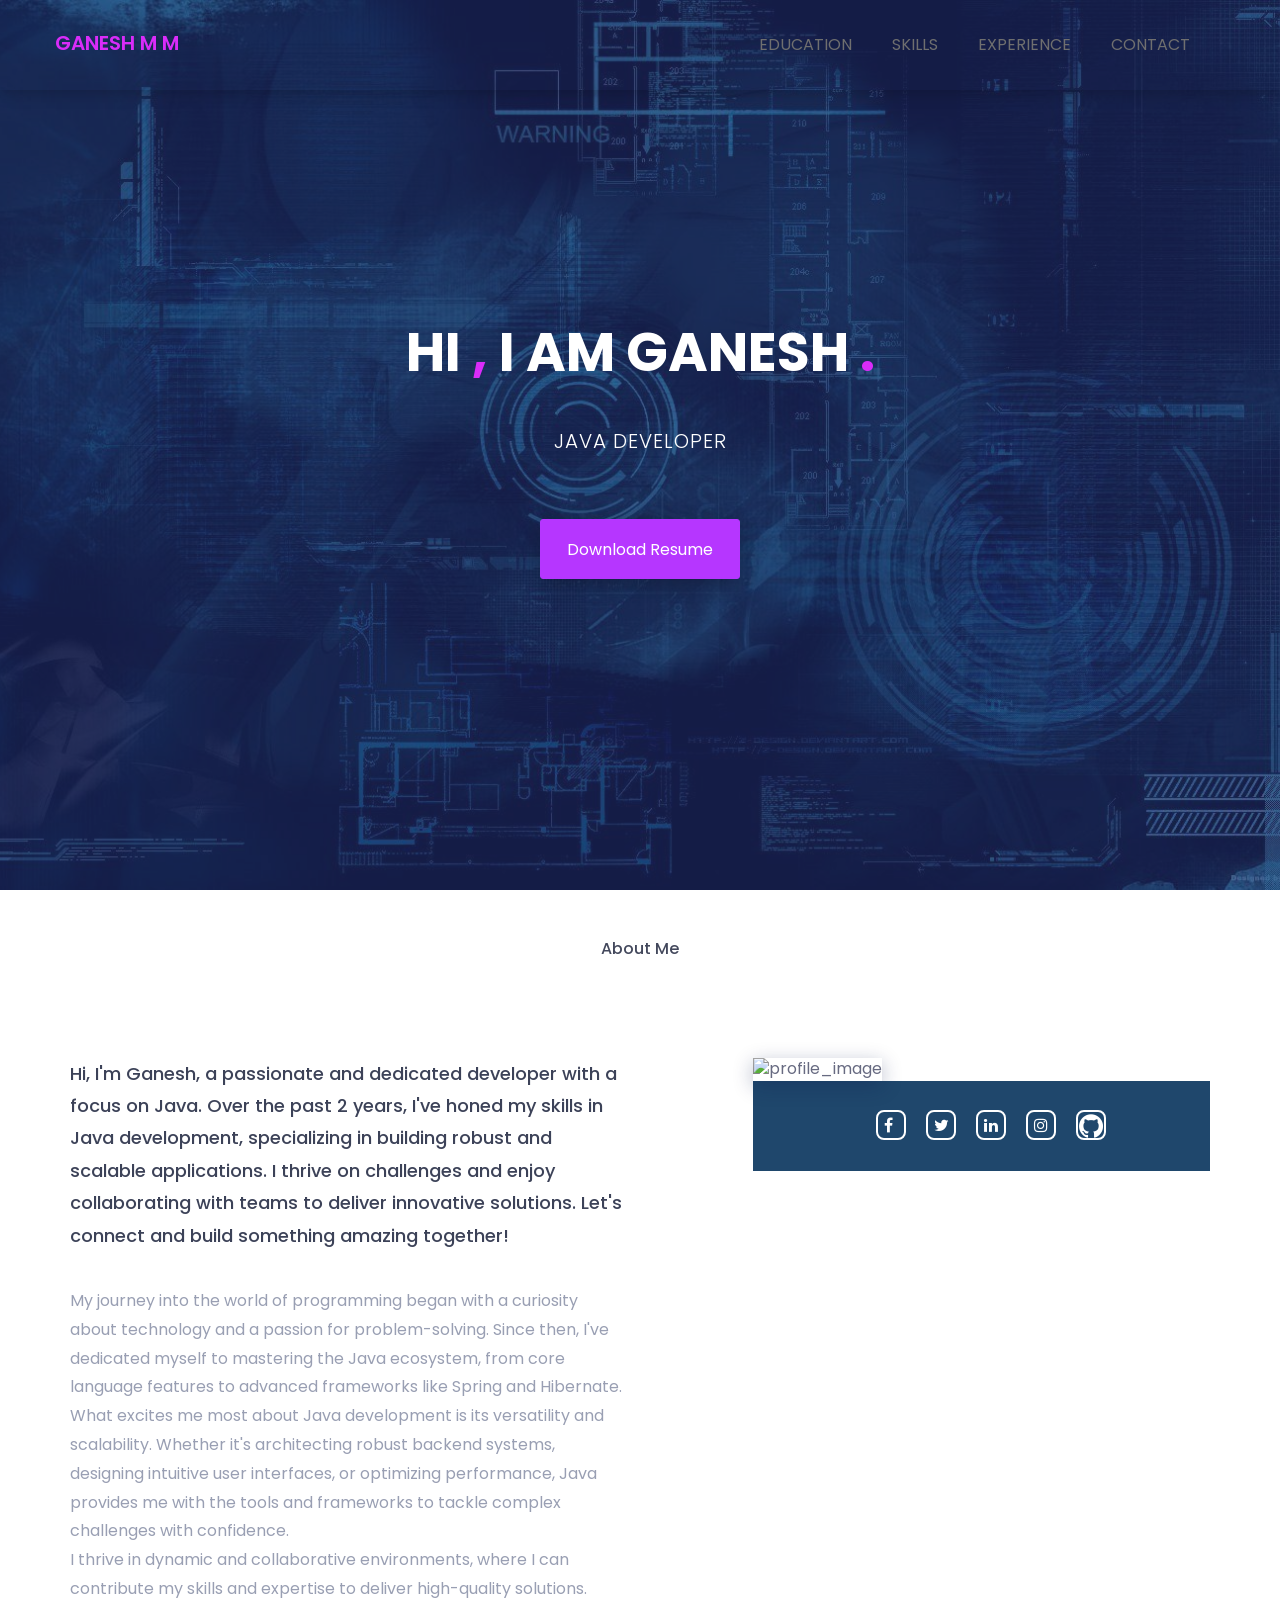
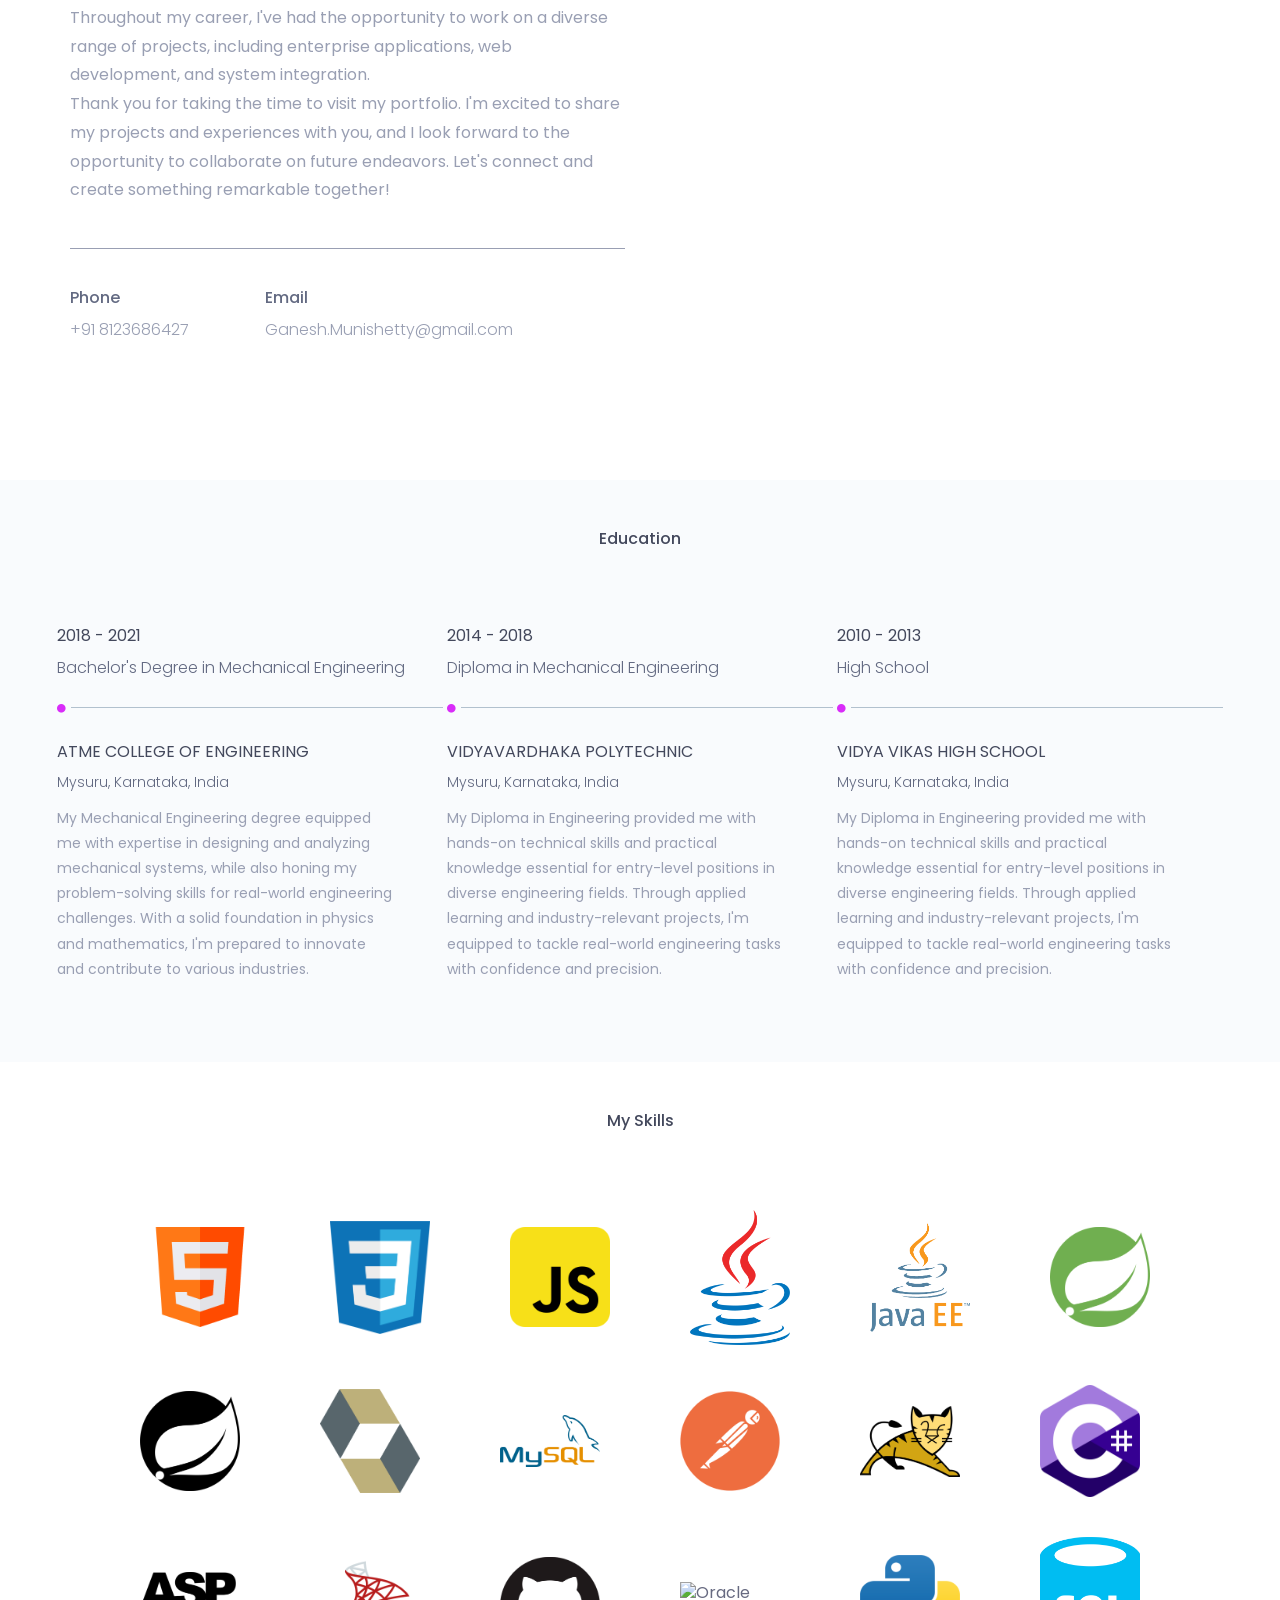
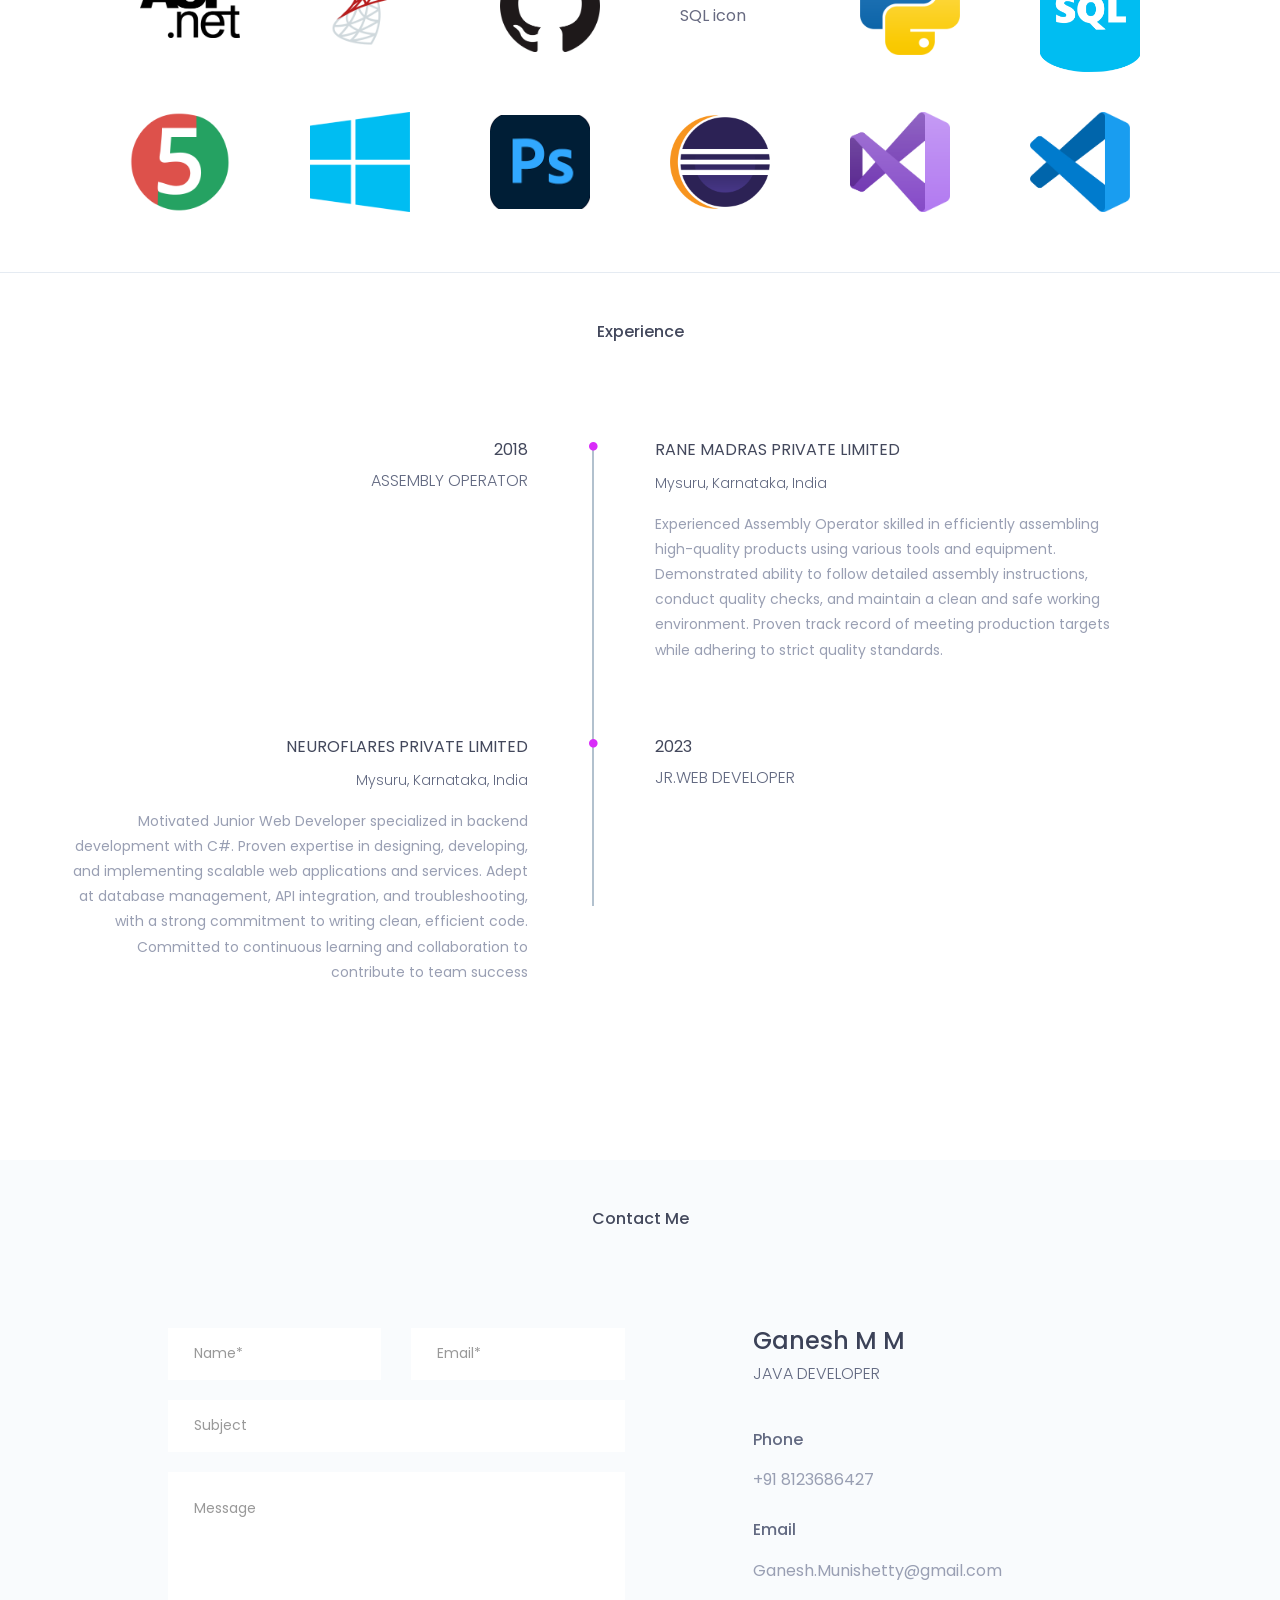
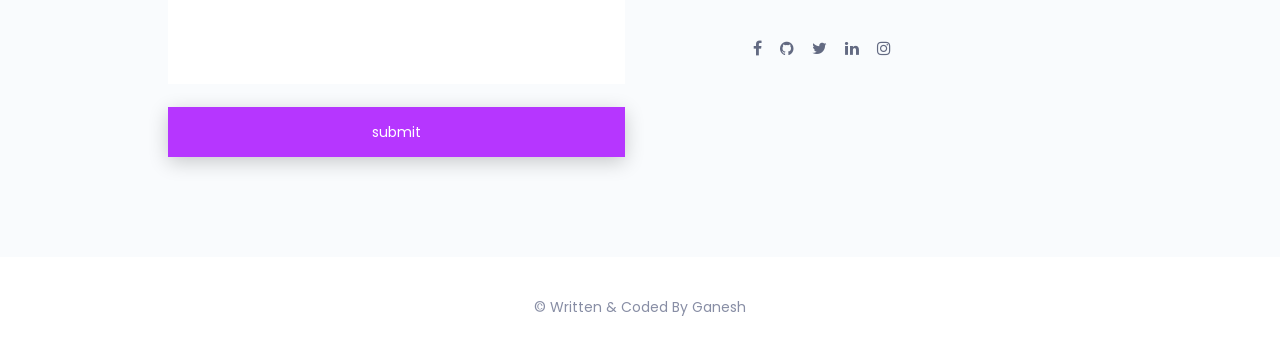
==== commit 8046688a: "changes in the forms and background image and small changes" ====
--- a/Ganesh-v1.0/index.html
+++ b/Ganesh-v1.0/index.html
@@ -1,923 +1,925 @@
-<!doctype html>
-<html class="no-js" lang="en">
-
-<head>
-	<!-- meta data -->
-	<meta charset="utf-8">
-	<meta http-equiv="X-UA-Compatible" content="IE=edge">
-	<meta name="viewport" content="width=device-width, initial-scale=1">
-	<!-- The above 3 meta tags *must* come first in the head; any other head content must come *after* these tags -->
-
-	<!--font-family-->
-	<link
-		href="https://fonts.googleapis.com/css?family=Poppins:100,200,300,400,500,600,700,800,900&amp;subset=devanagari,latin-ext"
-		rel="stylesheet">
-
-	<!-- title of site -->
-	<title>Ganesh MM</title>
-
-	<!-- For favicon png -->
-	<link rel="shortcut icon" type="image/icon" href="assets/logo/favicon.png" />
-
-	<!--font-awesome.min.css-->
-	<link rel="stylesheet" href="assets/css/font-awesome.min.css">
-
-	<!--flat icon css-->
-	<link rel="stylesheet" href="assets/css/flaticon.css">
-
-	<!--animate.css-->
-	<link rel="stylesheet" href="assets/css/animate.css">
-
-	<!--owl.carousel.css-->
-	<link rel="stylesheet" href="assets/css/owl.carousel.min.css">
-	<link rel="stylesheet" href="assets/css/owl.theme.default.min.css">
-
-	<!--bootstrap.min.css-->
-	<link rel="stylesheet" href="assets/css/bootstrap.min.css">
-
-	<!-- bootsnav -->
-	<link rel="stylesheet" href="assets/css/bootsnav.css">
-
-	<!--style.css-->
-	<link rel="stylesheet" href="assets/css/style.css">
-
-	<!--responsive.css-->
-	<link rel="stylesheet" href="assets/css/responsive.css">
-
-	<!-- HTML5 shim and Respond.js for IE8 support of HTML5 elements and media queries -->
-	<!-- WARNING: Respond.js doesn't work if you view the page via file:// -->
-
-	<!--[if lt IE 9]>
-			<script src="https://oss.maxcdn.com/html5shiv/3.7.3/html5shiv.min.js"></script>
-			<script src="https://oss.maxcdn.com/respond/1.4.2/respond.min.js"></script>
-        <![endif]-->
-
-</head>
-
-<body>
-	<!--[if lte IE 9]>
-            <p class="browserupgrade">You are using an <strong>outdated</strong> browser. Please <a href="https://browsehappy.com/">upgrade your browser</a> to improve your experience and security.</p>
-        <![endif]-->
-
-	<!-- top-area Start -->
-	<header class="top-area">
-		<div class="header-area">
-			<!-- Start Navigation -->
-			<nav class="navbar navbar-default bootsnav navbar-fixed dark no-background">
-
-				<div class="container">
-
-					<!-- Start Header Navigation -->
-					<div class="navbar-header">
-						<button type="button" class="navbar-toggle" data-toggle="collapse" data-target="#navbar-menu">
-							<i class="fa fa-bars"></i>
-						</button>
-						<a class="navbar-brand" href="index.html">Ganesh M M</a>
-					</div><!--/.navbar-header-->
-					<!-- End Header Navigation -->
-
-					<!-- Collect the nav links, forms, and other content for toggling -->
-					<div class="collapse navbar-collapse menu-ui-design" id="navbar-menu">
-						<ul class="nav navbar-nav navbar-right" data-in="fadeInDown" data-out="fadeOutUp">
-							<li class=" smooth-menu active"></li>
-							<li class="smooth-menu"><a href="#education">education</a></li>
-							<li class="smooth-menu"><a href="#skills">skills</a></li>
-							<li class="smooth-menu"><a href="#experience">experience</a></li>
-							<!-- <li class="smooth-menu"><a href="#profiles">profile</a></li> -->
-							<!-- <li class="smooth-menu"><a href="#clients">clients</a></li> -->
-							<li class="smooth-menu"><a href="#contact">contact</a></li>
-						</ul><!--/.nav -->
-					</div><!-- /.navbar-collapse -->
-				</div><!--/.container-->
-			</nav><!--/nav-->
-			<!-- End Navigation -->
-		</div><!--/.header-area-->
-
-		<div class="clearfix"></div>
-
-	</header><!-- /.top-area-->
-	<!-- top-area End -->
-
-	<!--welcome-hero start -->
-	<section id="welcome-hero" class="welcome-hero">
-		<div class="container">
-			<div class="row">
-				<div class="col-md-12 text-center">
-					<div class="header-text">
-						<h2>hi <span>,</span> i am Ganesh <span>.</span> </h2>
-						<p>JAVA DEVELOPER</p>
-						<a href="assets/download/Ganesh MM.pdf" download>download resume</a>
-					</div><!--/.header-text-->
-				</div><!--/.col-->
-			</div><!-- /.row-->
-		</div><!-- /.container-->
-
-	</section><!--/.welcome-hero-->
-	<!--welcome-hero end -->
-
-	<!--about start -->
-	<section id="about" class="about">
-		<div class="section-heading text-center">
-			<h2>about me</h2>
-		</div>
-		<div class="container">
-			<div class="about-content">
-				<div class="row">
-					<div class="col-sm-6">
-						<div class="single-about-txt">
-							<h3>
-								Hi, I'm Ganesh, a passionate and dedicated developer with a focus on Java. Over the past
-								2 years, I've honed my skills in Java development, specializing in building robust and
-								scalable applications. I thrive on challenges and enjoy collaborating with teams to
-								deliver innovative solutions. Let's connect and build something amazing together!</h3>
-							<p>
-								My journey into the world of programming began with a curiosity about technology and a
-								passion for problem-solving. Since then, I've dedicated myself to mastering the Java
-								ecosystem, from core language features to advanced frameworks like Spring and Hibernate. <br>
-								What excites me most about Java development is its versatility and scalability. Whether
-								it's architecting robust backend systems, designing intuitive user interfaces, or
-								optimizing performance, Java provides me with the tools and frameworks to tackle complex
-								challenges with confidence. <br>
-								I thrive in dynamic and collaborative environments, where I can contribute my skills and
-								expertise to deliver high-quality solutions. Throughout my career, I've had the
-								opportunity to work on a diverse range of projects, including enterprise applications,
-								web development, and system integration.<br>
-								Thank you for taking the time to visit my portfolio. I'm excited to share my projects
-								and experiences with you, and I look forward to the opportunity to collaborate on future
-								endeavors. Let's connect and create something remarkable together!
-							</p>
-							<div class="row">
-								<div class="col-sm-4">
-									<div class="single-about-add-info">
-										<h3>phone</h3>
-										<p>8123686427</p>
-									</div>
-								</div>
-								<div class="col-sm-4">
-									<div class="single-about-add-info">
-										<h3>email</h3>
-										<p>Ganesh.Munishetty@gmail.com</p>
-									</div>
-								</div>
-								<!-- <div class="col-sm-4">
-										<div class="single-about-add-info">
-											<h3>website</h3>
-											<p>www.brownsine.com</p>
-										</div>
-									</div> -->
-							</div>
-						</div>
-					</div>
-					<div class="col-sm-offset-1 col-sm-5">
-						<div class="single-about-img">
-							<img src="assets/images/about/profile_image.jpg" alt="profile_image">
-							<div class="about-list-icon">
-								<ul>
-									<li>
-										<a href="https://www.facebook.com/ganesh.gani.9889" target="_blank">
-											<i class="fa fa-facebook" aria-hidden="true"></i>
-										</a>
-									</li><!-- / li -->																		
-									<li>
-										<a href="https://x.com/Ganeshnandi11">
-											<i class="fa fa-twitter" aria-hidden="true"></i>
-										</a>
-
-									</li><!-- / li -->
-									<li>
-										<a href="https://www.linkedin.com/in/ganesh-mm-58a4b1289">
-											<i class="fa fa-linkedin" aria-hidden="true"></i>
-										</a>
-									</li><!-- / li -->
-									<li>
-										<a href="https://www.instagram.com/its_me_ur_directorpedo" target="_blank">
-											<i class="fa fa-instagram" aria-hidden="true"></i>
-										</a>
-									</li><!-- / li -->
-									<li>
-										<a href="https://github.com/Ganeshmunishetty" target="_blank">
-											<div><i class="fa flaticon-github-logo" aria-hidden="true"></i></div>
-										</a>
-									</li><!-- / li -->
-
-
-
-								</ul><!-- / ul -->
-							</div><!-- /.about-list-icon -->
-
-						</div>
-
-					</div>
-				</div>
-			</div>
-		</div>
-	</section><!--/.about-->
-	<!--about end -->
-
-	<!--education start -->
-	<section id="education" class="education">
-		<div class="section-heading text-center">
-			<h2>education</h2>
-		</div>
-		<div class="container">
-			<div class="education-horizontal-timeline">
-				<div class="row">
-					
-					<div class="col-sm-4">
-						<div class="single-horizontal-timeline">
-							<div class="experience-time">
-								<h2>2018 - 2021</h2>
-								<h3>Bachelor's Degree <span> in </span> Mechanical Engineering</h3>
-							</div><!--/.experience-time-->
-							<div class="timeline-horizontal-border">
-								<i class="fa fa-circle" aria-hidden="true"></i>
-								<span class="single-timeline-horizontal"></span>
-							</div>
-							<div class="timeline">
-								<div class="timeline-content">
-									<h4 class="title">
-										ATME COLLEGE OF ENGINEERING
-									</h4>
-									<h5>Mysuru, Karnataka, India</h5>
-									<p class="description">
-										
-										My Mechanical Engineering degree equipped me with expertise in designing and analyzing mechanical systems, 
-										while also honing my problem-solving skills for real-world engineering challenges. 							
-										With a solid foundation in physics and mathematics, I'm prepared to innovate and contribute to various industries.
-									</p>
-								</div><!--/.timeline-content-->
-							</div><!--/.timeline-->
-						</div>
-					</div>
-					<div class="col-sm-4">
-						<div class="single-horizontal-timeline">
-							<div class="experience-time">
-								<h2>2014 - 2018</h2>
-								<h3>Diploma <span>in </span> Mechanical Engineering</h3>
-							</div><!--/.experience-time-->
-							<div class="timeline-horizontal-border">
-								<i class="fa fa-circle" aria-hidden="true"></i>
-								<span class="single-timeline-horizontal "></span>
-							</div>
-							<div class="timeline">
-								<div class="timeline-content">
-									<h4 class="title">
-										VIDYAVARDHAKA POLYTECHNIC
-									</h4>
-									<h5>Mysuru, Karnataka, India</h5>
-									<p class="description">
-										My Diploma in Engineering provided me with hands-on technical skills and practical knowledge essential for entry-level positions in diverse engineering fields. 
-										Through applied learning and industry-relevant projects, I'm equipped to tackle real-world engineering tasks with confidence and precision.
-									</p>
-								</div><!--/.timeline-content-->
-							</div><!--/.timeline-->
-						</div>
-					</div>
-					<div class="col-sm-4">
-						<div class="single-horizontal-timeline">
-							<div class="experience-time">
-								<h2>2010 - 2013</h2>
-								<h3>High School</h3>
-							</div><!--/.experience-time-->
-							<div class="timeline-horizontal-border">
-								<i class="fa fa-circle" aria-hidden="true"></i>
-								<span class="single-timeline-horizontal "></span>
-							</div>
-							<div class="timeline">
-								<div class="timeline-content">
-									<h4 class="title">
-										VIDYA VIKAS HIGH SCHOOL
-									</h4>
-									<h5>Mysuru, Karnataka, India</h5>
-									<p class="description">
-										My Diploma in Engineering provided me with hands-on technical skills and practical knowledge essential for entry-level positions in diverse engineering fields. 
-										Through applied learning and industry-relevant projects, I'm equipped to tackle real-world engineering tasks with confidence and precision.
-									</p>
-								</div><!--/.timeline-content-->
-							</div><!--/.timeline-->
-						</div>
-					</div>
-				</div>
-			</div>
-		</div>
-
-	</section><!--/.education-->
-	<!--education end -->
-
-	<!--skills start -->
-	<section id="skills" class="skills">
-		<div class="skill-content">
-			<div class="section-heading text-center">
-				<h2>My Skills</h2>
-			</div>
-			<div class="container">
-				<div class="row">
-					<div class="col-md-6">
-						<div class="single-skill-content">
-							<div class="barWrapper">
-								<img src="assets\images\skills\html.png" alt="HTML 5 Icon">
-								<!-- <div class="skill-name">HTML5</div> -->
-								<!-- <div class="single-progress-txt">
-									<div class="progress ">
-										<div class="progress-bar" role="progressbar" aria-valuenow="90"
-											aria-valuemin="10" aria-valuemax="100" style="">
-											
-										</div>
-									</div>
-									<h3>90%</h3>
-								</div> -->
-							</div><!-- /.barWrapper -->
-						</div>
-					</div>
-					<div class="col-md-6">
-						<div class="single-skill-content">
-							<div class="barWrapper">
-								<img src="assets\images\skills\css.png" alt="CSS ICON">
-								<!-- <div class="skill-name">CSS3</div> -->
-							</div><!-- /.barWrapper -->
-						</div>
-					</div>
-					<div class="col-md-6">
-						<div class="single-skill-content">
-							<div class="barWrapper">
-								<img src="assets\images\skills\js.png" alt="JAVASCRIPT icon">
-							</div><!-- /.barWrapper -->
-						</div>
-					</div>
-					<div class="col-md-6">
-						<div class="single-skill-content">
-							<div class="barWrapper">
-								<img src="assets\images\skills\java.png" alt="JAVA icon">
-							</div><!-- /.barWrapper -->
-						</div>
-					</div>	<div class="col-md-6">
-						<div class="single-skill-content">
-							<div class="barWrapper">
-								<img src="assets\images\skills\jee.png" alt="J2EE icon">								
-							</div><!-- /.barWrapper -->
-						</div>
-					</div>	
-					<div class="col-md-6">
-						<div class="single-skill-content">
-							<div class="barWrapper">
-								<img src="assets\images\skills\spring.png" alt="Spring icon">
-							</div><!-- /.barWrapper -->
-						</div>
-					</div>
-					<div class="col-md-6">
-						<div class="single-skill-content">
-							<div class="barWrapper">
-								<img src="assets\images\skills\springboot.png" alt="Springboot icon">
-							</div><!-- /.barWrapper -->
-						</div>
-					</div>
-					<div class="col-md-6">
-						<div class="single-skill-content">
-							<div class="barWrapper">
-								<img src="assets\images\skills\hibernate.png" alt="hibernate icon">
-							</div><!-- /.barWrapper -->
-						</div>
-					</div>
-					<div class="col-md-6">
-						<div class="single-skill-content">
-							<div class="barWrapper">
-								<img src="assets\images\skills\mysql.png" alt="mysql icon">
-							</div><!-- /.barWrapper -->
-						</div>
-					</div>
-					<div class="col-md-6">
-						<div class="single-skill-content">
-							<div class="barWrapper">
-								<img src="assets\images\skills\postman.png" alt="Postman icon">
-							</div><!-- /.barWrapper -->
-						</div>
-					</div>
-					<div class="col-md-6">
-						<div class="single-skill-content">
-							<div class="barWrapper">
-								<img src="assets\images\skills\apache tomcat.png" alt="Tomcat icon">
-							</div><!-- /.barWrapper -->
-						</div>
-					</div>
-					<div class="col-md-6">
-						<div class="single-skill-content">
-							<div class="barWrapper">
-								<img src="assets\images\skills\c-sharp.png" alt="C# icon">
-							</div><!-- /.barWrapper -->
-						</div>
-					</div>
-					<div class="col-md-6">
-						<div class="single-skill-content">
-							<div class="barWrapper">
-								<img src="assets\images\skills\asp.png" alt="ASP.NET icon">
-							</div><!-- /.barWrapper -->
-						</div>
-					</div>
-					<div class="col-md-6">
-						<div class="single-skill-content">
-							<div class="barWrapper">
-								<img src="assets\images\skills\microsoft sql.png" alt="MSSQl icon">
-							</div><!-- /.barWrapper -->
-						</div>
-					</div>
-					<div class="col-md-6">
-						<div class="single-skill-content">
-							<div class="barWrapper">
-								<img src="assets\images\skills\github.png" alt="GIT HUB icon">
-							</div><!-- /.barWrapper -->
-						</div>
-					</div>
-					<div class="col-md-6">
-						<div class="single-skill-content">
-							<div class="barWrapper">
-								<img src="assets\images\skills\Oracle.png" alt="Oracle SQL icon">
-							</div><!-- /.barWrapper -->
-						</div>
-					</div>
-					<div class="col-md-6">
-						<div class="single-skill-content">
-							<div class="barWrapper">
-								<img src="assets\images\skills\python.png" alt="python icon">
-							</div><!-- /.barWrapper -->
-						</div>
-					</div>
-					<div class="col-md-6">
-						<div class="single-skill-content">
-							<div class="barWrapper">
-								<img src="assets\images\skills\sql database.png" alt="SQL icon">
-							</div><!-- /.barWrapper -->
-						</div>
-					</div>
-					<div class="col-md-6">
-						<div class="single-skill-content">
-							<div class="barWrapper">
-								<img src="assets\images\skills\JUnit.png" alt="junit testing icon">
-							</div><!-- /.barWrapper -->
-						</div>
-					</div>
-					<div class="col-md-6">
-						<div class="single-skill-content">
-							<div class="barWrapper">
-								<img src="assets\images\skills\windows.png" alt="WINDOWS icon">
-							</div><!-- /.barWrapper -->
-						</div>
-					</div>
-					<div class="col-md-6">
-						<div class="single-skill-content">
-							<div class="barWrapper">
-								<img src="assets\images\skills\photoshop.png" alt="photoshop icon">
-							</div><!-- /.barWrapper -->
-						</div>
-					</div>
-					<div class="col-md-6">
-						<div class="single-skill-content">
-							<div class="barWrapper">
-								<img src="assets\images\skills\eclipse.png" alt="Eclipse icon">
-							</div><!-- /.barWrapper -->
-						</div>
-					</div>
-					<div class="col-md-6">
-						<div class="single-skill-content">
-							<div class="barWrapper">
-								<img src="assets\images\skills\visual studio.png" alt="Visual Studio icon">
-							</div><!-- /.barWrapper -->
-						</div>
-					</div>
-					<div class="col-md-6">
-						<div class="single-skill-content">
-							<div class="barWrapper">
-								<img src="assets\images\skills\vscode.png" alt="vscode icon">
-							</div><!-- /.barWrapper -->
-						</div>
-					</div>
-					
-				</div><!-- /.row -->
-			</div> <!-- /.container -->
-		</div><!-- /.skill-content-->
-	</section><!--/.skills-->
-	
-
-	<!--experience start -->
-	<section id="experience" class="experience">
-		<div class="section-heading text-center">
-			<h2>experience</h2>
-		</div>
-		<div class="container">
-			<div class="experience-content">
-				<div class="main-timeline">
-					<ul>
-						<li>
-							<div class="single-timeline-box fix">
-								<div class="row">
-									<div class="col-md-5">
-										<div class="experience-time text-right">
-											<h2>2018 </h2>
-											<h3>Assembly Operator</h3>
-										</div><!--/.experience-time-->
-									</div><!--/.col-->
-									<div class="col-md-offset-1 col-md-5">
-										<div class="timeline">
-											<div class="timeline-content">
-												<h4 class="title">
-													<span><i class="fa fa-circle" aria-hidden="true"></i></span>
-													Rane Madras private limited
-												</h4>
-												<h5>Mysuru, Karnataka, India</h5>
-												<p class="description">
-													Experienced Assembly Operator skilled in efficiently assembling high-quality products using various tools and equipment.
-													Demonstrated ability to follow detailed assembly instructions, conduct quality checks, and maintain a clean and safe working environment.
-													Proven track record of meeting production targets while adhering to strict quality standards.
-												</p>
-											</div><!--/.timeline-content-->
-										</div><!--/.timeline-->
-									</div><!--/.col-->
-								</div>
-							</div><!--/.single-timeline-box-->
-						</li>
-
-						<li>
-							<div class="single-timeline-box fix">
-								<div class="row">
-									<div class="col-md-offset-1 col-md-5 experience-time-responsive">
-										<div class="experience-time">
-											<h2>
-												<span><i class="fa fa-circle" aria-hidden="true"></i></span>
-												2023
-											</h2>
-											<h3>Jr.Web Developer</h3>
-										</div><!--/.experience-time-->
-									</div><!--/.col-->
-									<div class="col-md-5">
-										<div class="timeline">
-											<div class="timeline-content text-right">
-												<h4 class="title">
-													NeuroFlares private limited
-												</h4>
-												<h5>Mysuru, Karnataka, India</h5>
-												<p class="description">
-													Motivated Junior Web Developer specialized in backend development with C#. 
-													Proven expertise in designing, developing, and implementing scalable web applications and services. 
-													Adept at database management, API integration, and troubleshooting, with a strong commitment to writing clean, efficient code. 
-													Committed to continuous learning and collaboration to contribute to team success
-												</p>
-											</div><!--/.timeline-content-->
-										</div><!--/.timeline-->
-									</div><!--/.col-->
-									<div class="col-md-offset-1 col-md-5 experience-time-main">
-										<div class="experience-time">
-											<h2>
-												<span><i class="fa fa-circle" aria-hidden="true"></i></span>
-												2023
-											</h2>
-											<h3>Jr.Web Developer</h3>
-										</div><!--/.experience-time-->
-									</div><!--/.col-->
-								</div>
-							</div><!--/.single-timeline-box-->
-						</li>																
-					</ul>
-				</div><!--.main-timeline-->
-			</div><!--.experience-content-->
-		</div>
-
-	</section><!--/.experience-->
-	<!--experience end -->
-
-	<!--profiles start -->
-	<!-- <section id="profiles" class="profiles">
-		<div class="profiles-details">
-			<div class="section-heading text-center">
-				<h2>profiles</h2>
-			</div>
-			<div class="container">
-				<div class="profiles-content">
-					<div class="row">
-						<div class="col-sm-3">
-							<div class="single-profile">
-								<div class="profile-txt">
-									<a href=""><i class="flaticon-themeforest"></i></a>
-									<div class="profile-icon-name">themeforest</div>
-								</div>
-								<div class="single-profile-overlay">
-									<div class="profile-txt">
-										<a href=""><i class="flaticon-themeforest"></i></a>
-										<div class="profile-icon-name">themeforest</div>
-									</div>
-								</div>
-							</div>
-						</div>
-						<div class="col-sm-3">
-							<div class="single-profile">
-								<div class="profile-txt">
-									<a href=""><i class="flaticon-dribbble"></i></a>
-									<div class="profile-icon-name">dribbble</div>
-								</div>
-								<div class="single-profile-overlay">
-									<div class="profile-txt">
-										<a href=""><i class="flaticon-dribbble"></i></a>
-										<div class="profile-icon-name">dribbble</div>
-									</div>
-								</div>
-							</div>
-						</div>
-						<div class="col-sm-3">
-							<div class="single-profile">
-								<div class="profile-txt">
-									<a href=""><i class="flaticon-behance-logo"></i></a>
-									<div class="profile-icon-name">behance</div>
-								</div>
-								<div class="single-profile-overlay">
-									<div class="profile-txt">
-										<a href=""><i class="flaticon-behance-logo"></i></a>
-										<div class="profile-icon-name">behance</div>
-									</div>
-								</div>
-							</div>
-						</div>
-						<div class="col-sm-3">
-							<div class="single-profile profile-no-border">
-								<div class="profile-txt">
-									<a href=""><i class="flaticon-github-logo"></i></a>
-									<div class="profile-icon-name">github</div>
-								</div>
-								<div class="single-profile-overlay">
-									<div class="profile-txt">
-										<a href=""><i class="flaticon-github-logo"></i></a>
-										<div class="profile-icon-name">github</div>
-									</div>
-								</div>
-							</div>
-						</div>
-					</div>
-					<div class="profile-border"></div>
-					<div class="row">
-						<div class="col-sm-3">
-							<div class="single-profile">
-								<div class="profile-txt">
-									<a href=""><i class="flaticon-flickr-website-logo-silhouette"></i></a>
-									<div class="profile-icon-name">flickR</div>
-								</div>
-								<div class="single-profile-overlay">
-									<div class="profile-txt">
-										<a href=""><i class="flaticon-flickr-website-logo-silhouette"></i></a>
-										<div class="profile-icon-name">flickR</div>
-									</div>
-								</div>
-							</div>
-						</div>
-						<div class="col-sm-3">
-							<div class="single-profile">
-								<div class="profile-txt">
-									<a href=""><i class="flaticon-smug"></i></a>
-									<div class="profile-icon-name">smungMung</div>
-								</div>
-								<div class="single-profile-overlay">
-									<div class="profile-txt">
-										<a href=""><i class="flaticon-smug"></i></a>
-										<div class="profile-icon-name">smungMung</div>
-									</div>
-								</div>
-							</div>
-						</div>
-						<div class="col-sm-3">
-							<div class="single-profile">
-								<div class="profile-txt">
-									<a href=""><i class="flaticon-squarespace-logo"></i></a>
-									<div class="profile-icon-name">squareSpace</div>
-								</div>
-								<div class="single-profile-overlay">
-									<div class="profile-txt">
-										<a href=""><i class="flaticon-squarespace-logo"></i></a>
-										<div class="profile-icon-name">squareSpace</div>
-									</div>
-								</div>
-							</div>
-						</div>
-						<div class="col-sm-3">
-							<div class="single-profile profile-no-border">
-								<div class="profile-txt">
-									<a href=""><i
-											class="flaticon-bitbucket-logotype-camera-lens-in-perspective"></i></a>
-									<div class="profile-icon-name">bitBucket</div>
-								</div>
-								<div class="single-profile-overlay">
-									<div class="profile-txt">
-										<a href=""><i
-												class="flaticon-bitbucket-logotype-camera-lens-in-perspective"></i></a>
-										<div class="profile-icon-name">bitBucket</div>
-									</div>
-								</div>
-							</div>
-						</div>
-					</div>
-				</div>
-			</div>
-		</div>
-
-	</section> -->
-	<!--profiles end -->
-
-	<!--clients start -->
-	<!-- <section id="clients" class="clients">
-		<div class="section-heading text-center">
-			<h2>clients</h2>
-		</div>
-		<div class="clients-area">
-			<div class="container">
-				<div class="owl-carousel owl-theme" id="client">
-					<div class="item">
-						<a href="#">
-							<img src="assets/images/clients/c1.png" alt="brand-image" />
-						</a>
-					</div>
-					<div class="item">
-						<a href="#">
-							<img src="assets/images/clients/c2.png" alt="brand-image" />
-						</a>
-					</div>
-					<div class="item">
-						<a href="#">
-							<img src="assets/images/clients/c3.png" alt="brand-image" />
-						</a>
-					</div>
-					<div class="item">
-						<a href="#">
-							<img src="assets/images/clients/c4.png" alt="brand-image" />
-						</a>
-					</div>
-					<div class="item">
-						<a href="#">
-							<img src="assets/images/clients/c5.png" alt="brand-image" />
-						</a>
-					</div>
-					<div class="item">
-						<a href="#">
-							<img src="assets/images/clients/c6.png" alt="brand-image" />
-						</a>
-					</div>
-					<div class="item">
-						<a href="#">
-							<img src="assets/images/clients/c7.png" alt="brand-image" />
-						</a>
-					</div>
-				</div>
-			</div>
-		</div>
-
-	</section> -->
-
-	
-	<!--clients end -->
-
-	<!--contact start -->
-	<section id="contact" class="contact">
-		<div class="section-heading text-center">
-			<h2>contact me</h2>
-		</div>
-		<div class="container">
-			<div class="contact-content">
-				<div class="row">
-					<div class="col-md-offset-1 col-md-5 col-sm-6">
-						<div class="single-contact-box">
-							<div class="contact-form">
-								<form>
-									<div class="row">
-										<div class="col-sm-6 col-xs-12">
-											<div class="form-group">
-												<input type="text" class="form-control" id="name" placeholder="Name*"
-													name="name">
-											</div><!--/.form-group-->
-										</div><!--/.col-->
-										<div class="col-sm-6 col-xs-12">
-											<div class="form-group">
-												<input type="email" class="form-control" id="email" placeholder="Email*"
-													name="email">
-											</div><!--/.form-group-->
-										</div><!--/.col-->
-									</div><!--/.row-->
-									<div class="row">
-										<div class="col-sm-12">
-											<div class="form-group">
-												<input type="text" class="form-control" id="subject"
-													placeholder="Subject" name="subject">
-											</div><!--/.form-group-->
-										</div><!--/.col-->
-									</div><!--/.row-->
-									<div class="row">
-										<div class="col-sm-12">
-											<div class="form-group">
-												<textarea class="form-control" rows="8" id="comment"
-													placeholder="Message"></textarea>
-											</div><!--/.form-group-->
-										</div><!--/.col-->
-									</div><!--/.row-->
-									<div class="row">
-										<div class="col-sm-12">
-											<div class="single-contact-btn">
-												<a class="contact-btn" href="#" role="button">submit</a>
-											</div><!--/.single-single-contact-btn-->
-										</div><!--/.col-->
-									</div><!--/.row-->
-								</form><!--/form-->
-							</div><!--/.contact-form-->
-						</div><!--/.single-contact-box-->
-					</div><!--/.col-->
-					<div class="col-md-offset-1 col-md-5 col-sm-6">
-						<div class="single-contact-box">
-							<div class="contact-adress">
-								<div class="contact-add-head">
-									<h3>Ganesh M M</h3>
-									<p>JAVA DEVELOPER</p>
-								</div>
-								<div class="contact-add-info">
-									<div class="single-contact-add-info">
-										<h3>phone</h3>
-										<p>8123686427</p>
-									</div>
-									<div class="single-contact-add-info">
-										<h3>email</h3>
-										<p>Ganesh.Munishetty@gmail.com</p>
-									</div>
-									<!-- <div class="single-contact-add-info">
-											<h3>website</h3>
-											<p>www.brownsine.com</p>
-										</div> -->
-								</div>
-							</div><!--/.contact-adress-->
-							<div class="hm-foot-icon">
-								<ul>
-									<li><a href="https://www.facebook.com/ganesh.gani.9889"><i class="fa fa-facebook"></i></a></li><!--/li-->
-									<li><a href="https://github.com/Ganeshmunishetty"><i class="fa fa-github"></i></a></li><!--/li-->
-									<li><a href="https://x.com/Ganeshnandi11"><i class="fa fa-twitter"></i></a></li><!--/li-->
-									<li><a href="https://www.linkedin.com/in/ganesh-mm-58a4b1289"><i class="fa fa-linkedin"></i></a></li><!--/li-->
-									<li><a href="https://www.instagram.com/its_me_ur_directorpedo?igsh=MTF3enNpYnUwbDVlNw=="><i class="fa fa-instagram"></i></a></li><!--/li-->
-								</ul><!--/ul-->
-							</div><!--/.hm-foot-icon-->
-						</div><!--/.single-contact-box-->
-					</div><!--/.col-->
-				</div><!--/.row-->
-			</div><!--/.contact-content-->
-		</div><!--/.container-->
-
-	</section><!--/.contact-->
-	<!--contact end -->
-
-	<!--footer-copyright start-->
-	<footer id="footer-copyright" class="footer-copyright">
-		<div class="container">
-			<div class="hm-footer-copyright text-center">
-				<p>
-					&copy; Written & Coded By Ganesh
-				</p><!--/p-->
-			</div><!--/.text-center-->
-		</div><!--/.container-->
-
-		<div id="scroll-Top">
-			<div class="return-to-top">
-				<i class="fa fa-angle-up " id="scroll-top"></i>
-			</div>
-
-		</div><!--/.scroll-Top-->
-
-	</footer><!--/.footer-copyright-->
-	<!--footer-copyright end-->
-
-	<!-- Include all js compiled plugins (below), or include individual files as needed -->
-
-	<script src="assets/js/jquery.js"></script>
-
-	<!--modernizr.min.js-->
-	<script src="https://cdnjs.cloudflare.com/ajax/libs/modernizr/2.8.3/modernizr.min.js"></script>
-
-	<!--bootstrap.min.js-->
-	<script src="assets/js/bootstrap.min.js"></script>
-
-	<!-- bootsnav js -->
-	<script src="assets/js/bootsnav.js"></script>
-
-	<!-- jquery.sticky.js -->
-	<script src="assets/js/jquery.sticky.js"></script>
-
-	<!-- for progress bar start-->
-
-	<!-- progressbar js -->
-	<script src="assets/js/progressbar.js"></script>
-
-	<!-- appear js -->
-	<script src="assets/js/jquery.appear.js"></script>
-
-	<!-- for progress bar end -->
-
-	<!--owl.carousel.js-->
-	<script src="assets/js/owl.carousel.min.js"></script>
-
-
-	<script src="https://cdnjs.cloudflare.com/ajax/libs/jquery-easing/1.4.1/jquery.easing.min.js"></script>
-
-
-	<!--Custom JS-->
-	<script src="assets/js/custom.js"></script>
-
-</body>
-
+<!doctype html>
+<html class="no-js" lang="en">
+
+<head>
+	<!-- meta data -->
+	<meta charset="utf-8">
+	<meta http-equiv="X-UA-Compatible" content="IE=edge">
+	<meta name="viewport" content="width=device-width, initial-scale=1">
+	<!-- The above 3 meta tags *must* come first in the head; any other head content must come *after* these tags -->
+
+	<!--font-family-->
+	<link
+		href="https://fonts.googleapis.com/css?family=Poppins:100,200,300,400,500,600,700,800,900&amp;subset=devanagari,latin-ext"
+		rel="stylesheet">
+
+	<!-- title of site -->
+	<title>Ganesh MM</title>
+
+	<!-- For favicon png -->
+	<link rel="shortcut icon" type="image/icon" href="assets/logo/favicon.png" />
+
+	<!--font-awesome.min.css-->
+	<link rel="stylesheet" href="assets/css/font-awesome.min.css">
+
+	<!--flat icon css-->
+	<link rel="stylesheet" href="assets/css/flaticon.css">
+
+	<!--animate.css-->
+	<link rel="stylesheet" href="assets/css/animate.css">
+
+	<!--owl.carousel.css-->
+	<link rel="stylesheet" href="assets/css/owl.carousel.min.css">
+	<link rel="stylesheet" href="assets/css/owl.theme.default.min.css">
+
+	<!--bootstrap.min.css-->
+	<link rel="stylesheet" href="assets/css/bootstrap.min.css">
+
+	<!-- bootsnav -->
+	<link rel="stylesheet" href="assets/css/bootsnav.css">
+
+	<!--style.css-->
+	<link rel="stylesheet" href="assets/css/style.css">
+
+	<!--responsive.css-->
+	<link rel="stylesheet" href="assets/css/responsive.css">
+
+	<!-- HTML5 shim and Respond.js for IE8 support of HTML5 elements and media queries -->
+	<!-- WARNING: Respond.js doesn't work if you view the page via file:// -->
+
+	<!--[if lt IE 9]>
+			<script src="https://oss.maxcdn.com/html5shiv/3.7.3/html5shiv.min.js"></script>
+			<script src="https://oss.maxcdn.com/respond/1.4.2/respond.min.js"></script>
+        <![endif]-->
+
+</head>
+
+<body>
+	<!--[if lte IE 9]>
+            <p class="browserupgrade">You are using an <strong>outdated</strong> browser. Please <a href="https://browsehappy.com/">upgrade your browser</a> to improve your experience and security.</p>
+        <![endif]-->
+
+	<!-- top-area Start -->
+	<header class="top-area">
+		<div class="header-area">
+			<!-- Start Navigation -->
+			<nav class="navbar navbar-default bootsnav navbar-fixed dark no-background">
+
+				<div class="container">
+
+					<!-- Start Header Navigation -->
+					<div class="navbar-header">
+						<button type="button" class="navbar-toggle" data-toggle="collapse" data-target="#navbar-menu">
+							<i class="fa fa-bars"></i>
+						</button>
+						<a class="navbar-brand" href="index.html">Ganesh M M</a>
+					</div><!--/.navbar-header-->
+					<!-- End Header Navigation -->
+
+					<!-- Collect the nav links, forms, and other content for toggling -->
+					<div class="collapse navbar-collapse menu-ui-design" id="navbar-menu">
+						<ul class="nav navbar-nav navbar-right" data-in="fadeInDown" data-out="fadeOutUp">
+							<li class=" smooth-menu active"></li>
+							<li class="smooth-menu"><a href="#education">education</a></li>
+							<li class="smooth-menu"><a href="#skills">skills</a></li>
+							<li class="smooth-menu"><a href="#experience">experience</a></li>
+							<!-- <li class="smooth-menu"><a href="#profiles">profile</a></li> -->
+							<!-- <li class="smooth-menu"><a href="#clients">clients</a></li> -->
+							<li class="smooth-menu"><a href="#contact">contact</a></li>
+						</ul><!--/.nav -->
+					</div><!-- /.navbar-collapse -->
+				</div><!--/.container-->
+			</nav><!--/nav-->
+			<!-- End Navigation -->
+		</div><!--/.header-area-->
+
+		<div class="clearfix"></div>
+
+	</header><!-- /.top-area-->
+	<!-- top-area End -->
+
+	<!--welcome-hero start -->
+	<section id="welcome-hero" class="welcome-hero">
+		<img src="assets/images/about/Background.jpg" alt="Background" class="background-image">
+
+		<div class="container">
+			<div class="row">
+				<div class="col-md-12 text-center">
+					<div class="header-text">
+						
+						<h2>hi <span>,</span> i am Ganesh <span>.</span> </h2>
+						<p>JAVA DEVELOPER</p>
+						<a href="assets/download/Ganesh MM.pdf" download>download resume</a>
+					</div><!--/.header-text-->
+				</div><!--/.col-->
+			</div><!-- /.row-->
+		</div><!-- /.container-->
+	
+
+	</section><!--/.welcome-hero-->
+	<!--welcome-hero end -->
+
+	<!--about start -->
+	<section id="about" class="about">
+		<div class="section-heading text-center">
+			<h2>about me</h2>
+		</div>
+		<div class="container">
+			<div class="about-content">
+				<div class="row">
+					<div class="col-sm-6">
+						<div class="single-about-txt">
+							<h3>
+								Hi, I'm Ganesh, a passionate and dedicated developer with a focus on Java. Over the past
+								2 years, I've honed my skills in Java development, specializing in building robust and
+								scalable applications. I thrive on challenges and enjoy collaborating with teams to
+								deliver innovative solutions. Let's connect and build something amazing together!</h3>
+							<p>
+								My journey into the world of programming began with a curiosity about technology and a
+								passion for problem-solving. Since then, I've dedicated myself to mastering the Java
+								ecosystem, from core language features to advanced frameworks like Spring and Hibernate. <br>
+								What excites me most about Java development is its versatility and scalability. Whether
+								it's architecting robust backend systems, designing intuitive user interfaces, or
+								optimizing performance, Java provides me with the tools and frameworks to tackle complex
+								challenges with confidence. <br>
+								I thrive in dynamic and collaborative environments, where I can contribute my skills and
+								expertise to deliver high-quality solutions. Throughout my career, I've had the
+								opportunity to work on a diverse range of projects, including enterprise applications,
+								web development, and system integration.<br>
+								Thank you for taking the time to visit my portfolio. I'm excited to share my projects
+								and experiences with you, and I look forward to the opportunity to collaborate on future
+								endeavors. Let's connect and create something remarkable together!
+							</p>
+							<div class="row">
+								<div class="col-sm-4">
+									<div class="single-about-add-info">
+										<h3>phone</h3>
+										<p>+91 8123686427</p>
+									</div>
+								</div>
+								<div class="col-sm-4">
+									<div class="single-about-add-info">
+										<h3>email</h3>
+										<p>Ganesh.Munishetty@gmail.com</p>
+									</div>
+								</div>
+								<!-- <div class="col-sm-4">
+										<div class="single-about-add-info">
+											<h3>website</h3>
+											<p>www.brownsine.com</p>
+										</div>
+									</div> -->
+							</div>
+						</div>
+					</div>
+					<div class="col-sm-offset-1 col-sm-5">
+						<div class="single-about-img">
+							<img src="assets/images/about/profile_image.jpg" alt="profile_image">
+							<div class="about-list-icon">
+								<ul>
+									<li>
+										<a href="https://www.facebook.com/ganesh.gani.9889" target="_blank">
+											<i class="fa fa-facebook" aria-hidden="true"></i>
+										</a>
+									</li><!-- / li -->																		
+									<li>
+										<a href="https://x.com/Ganeshnandi11">
+											<i class="fa fa-twitter" aria-hidden="true"></i>
+										</a>
+
+									</li><!-- / li -->
+									<li>
+										<a href="https://www.linkedin.com/in/ganesh-mm-58a4b1289">
+											<i class="fa fa-linkedin" aria-hidden="true"></i>
+										</a>
+									</li><!-- / li -->
+									<li>
+										<a href="https://www.instagram.com/its_me_ur_directorpedo" target="_blank">
+											<i class="fa fa-instagram" aria-hidden="true"></i>
+										</a>
+									</li><!-- / li -->
+									<li>
+										<a href="https://github.com/Ganeshmunishetty" target="_blank">
+											<div><i class="fa flaticon-github-logo" aria-hidden="true"></i></div>
+										</a>
+									</li><!-- / li -->
+
+
+
+								</ul><!-- / ul -->
+							</div><!-- /.about-list-icon -->
+
+						</div>
+
+					</div>
+				</div>
+			</div>
+		</div>
+	</section><!--/.about-->
+	<!--about end -->
+
+	<!--education start -->
+	<section id="education" class="education">
+		<div class="section-heading text-center">
+			<h2>education</h2>
+		</div>
+		<div class="container">
+			<div class="education-horizontal-timeline">
+				<div class="row">
+					
+					<div class="col-sm-4">
+						<div class="single-horizontal-timeline">
+							<div class="experience-time">
+								<h2>2018 - 2021</h2>
+								<h3>Bachelor's Degree <span> in </span> Mechanical Engineering</h3>
+							</div><!--/.experience-time-->
+							<div class="timeline-horizontal-border">
+								<i class="fa fa-circle" aria-hidden="true"></i>
+								<span class="single-timeline-horizontal"></span>
+							</div>
+							<div class="timeline">
+								<div class="timeline-content">
+									<h4 class="title">
+										ATME COLLEGE OF ENGINEERING
+									</h4>
+									<h5>Mysuru, Karnataka, India</h5>
+									<p class="description">
+										
+										My Mechanical Engineering degree equipped me with expertise in designing and analyzing mechanical systems, 
+										while also honing my problem-solving skills for real-world engineering challenges. 							
+										With a solid foundation in physics and mathematics, I'm prepared to innovate and contribute to various industries.
+									</p>
+								</div><!--/.timeline-content-->
+							</div><!--/.timeline-->
+						</div>
+					</div>
+					<div class="col-sm-4">
+						<div class="single-horizontal-timeline">
+							<div class="experience-time">
+								<h2>2014 - 2018</h2>
+								<h3>Diploma <span>in </span> Mechanical Engineering</h3>
+							</div><!--/.experience-time-->
+							<div class="timeline-horizontal-border">
+								<i class="fa fa-circle" aria-hidden="true"></i>
+								<span class="single-timeline-horizontal "></span>
+							</div>
+							<div class="timeline">
+								<div class="timeline-content">
+									<h4 class="title">
+										VIDYAVARDHAKA POLYTECHNIC
+									</h4>
+									<h5>Mysuru, Karnataka, India</h5>
+									<p class="description">
+										My Diploma in Engineering provided me with hands-on technical skills and practical knowledge essential for entry-level positions in diverse engineering fields. 
+										Through applied learning and industry-relevant projects, I'm equipped to tackle real-world engineering tasks with confidence and precision.
+									</p>
+								</div><!--/.timeline-content-->
+							</div><!--/.timeline-->
+						</div>
+					</div>
+					<div class="col-sm-4">
+						<div class="single-horizontal-timeline">
+							<div class="experience-time">
+								<h2>2010 - 2013</h2>
+								<h3>High School</h3>
+							</div><!--/.experience-time-->
+							<div class="timeline-horizontal-border">
+								<i class="fa fa-circle" aria-hidden="true"></i>
+								<span class="single-timeline-horizontal "></span>
+							</div>
+							<div class="timeline">
+								<div class="timeline-content">
+									<h4 class="title">
+										VIDYA VIKAS HIGH SCHOOL
+									</h4>
+									<h5>Mysuru, Karnataka, India</h5>
+									<p class="description">
+										My Diploma in Engineering provided me with hands-on technical skills and practical knowledge essential for entry-level positions in diverse engineering fields. 
+										Through applied learning and industry-relevant projects, I'm equipped to tackle real-world engineering tasks with confidence and precision.
+									</p>
+								</div><!--/.timeline-content-->
+							</div><!--/.timeline-->
+						</div>
+					</div>
+				</div>
+			</div>
+		</div>
+
+	</section><!--/.education-->
+	<!--education end -->
+
+	<!--skills start -->
+	<section id="skills" class="skills">
+		<div class="skill-content">
+			<div class="section-heading text-center">
+				<h2>My Skills</h2>
+			</div>
+			<div class="container">
+				<div class="row">
+					<div class="col-md-6">
+						<div class="single-skill-content">
+							<div class="barWrapper">
+								<img src="assets\images\skills\html.png" alt="HTML 5 Icon">
+								<!-- <div class="skill-name">HTML5</div> -->
+								<!-- <div class="single-progress-txt">
+									<div class="progress ">
+										<div class="progress-bar" role="progressbar" aria-valuenow="90"
+											aria-valuemin="10" aria-valuemax="100" style="">
+											
+										</div>
+									</div>
+									<h3>90%</h3>
+								</div> -->
+							</div><!-- /.barWrapper -->
+						</div>
+					</div>
+					<div class="col-md-6">
+						<div class="single-skill-content">
+							<div class="barWrapper">
+								<img src="assets\images\skills\css.png" alt="CSS ICON">
+								<!-- <div class="skill-name">CSS3</div> -->
+							</div><!-- /.barWrapper -->
+						</div>
+					</div>
+					<div class="col-md-6">
+						<div class="single-skill-content">
+							<div class="barWrapper">
+								<img src="assets\images\skills\js.png" alt="JAVASCRIPT icon">
+							</div><!-- /.barWrapper -->
+						</div>
+					</div>
+					<div class="col-md-6">
+						<div class="single-skill-content">
+							<div class="barWrapper">
+								<img src="assets\images\skills\java.png" alt="JAVA icon">
+							</div><!-- /.barWrapper -->
+						</div>
+					</div>	<div class="col-md-6">
+						<div class="single-skill-content">
+							<div class="barWrapper">
+								<img src="assets\images\skills\jee.png" alt="J2EE icon">								
+							</div><!-- /.barWrapper -->
+						</div>
+					</div>	
+					<div class="col-md-6">
+						<div class="single-skill-content">
+							<div class="barWrapper">
+								<img src="assets\images\skills\spring.png" alt="Spring icon">
+							</div><!-- /.barWrapper -->
+						</div>
+					</div>
+					<div class="col-md-6">
+						<div class="single-skill-content">
+							<div class="barWrapper">
+								<img src="assets\images\skills\springboot.png" alt="Springboot icon">
+							</div><!-- /.barWrapper -->
+						</div>
+					</div>
+					<div class="col-md-6">
+						<div class="single-skill-content">
+							<div class="barWrapper">
+								<img src="assets\images\skills\hibernate.png" alt="hibernate icon">
+							</div><!-- /.barWrapper -->
+						</div>
+					</div>
+					<div class="col-md-6">
+						<div class="single-skill-content">
+							<div class="barWrapper">
+								<img src="assets\images\skills\mysql.png" alt="mysql icon">
+							</div><!-- /.barWrapper -->
+						</div>
+					</div>
+					<div class="col-md-6">
+						<div class="single-skill-content">
+							<div class="barWrapper">
+								<img src="assets\images\skills\postman.png" alt="Postman icon">
+							</div><!-- /.barWrapper -->
+						</div>
+					</div>
+					<div class="col-md-6">
+						<div class="single-skill-content">
+							<div class="barWrapper">
+								<img src="assets\images\skills\apache tomcat.png" alt="Tomcat icon">
+							</div><!-- /.barWrapper -->
+						</div>
+					</div>
+					<div class="col-md-6">
+						<div class="single-skill-content">
+							<div class="barWrapper">
+								<img src="assets\images\skills\c-sharp.png" alt="C# icon">
+							</div><!-- /.barWrapper -->
+						</div>
+					</div>
+					<div class="col-md-6">
+						<div class="single-skill-content">
+							<div class="barWrapper">
+								<img src="assets\images\skills\asp.png" alt="ASP.NET icon">
+							</div><!-- /.barWrapper -->
+						</div>
+					</div>
+					<div class="col-md-6">
+						<div class="single-skill-content">
+							<div class="barWrapper">
+								<img src="assets\images\skills\microsoft sql.png" alt="MSSQl icon">
+							</div><!-- /.barWrapper -->
+						</div>
+					</div>
+					<div class="col-md-6">
+						<div class="single-skill-content">
+							<div class="barWrapper">
+								<img src="assets\images\skills\github.png" alt="GIT HUB icon">
+							</div><!-- /.barWrapper -->
+						</div>
+					</div>
+					<div class="col-md-6">
+						<div class="single-skill-content">
+							<div class="barWrapper">
+								<img src="assets\images\skills\Oracle.png" alt="Oracle SQL icon">
+							</div><!-- /.barWrapper -->
+						</div>
+					</div>
+					<div class="col-md-6">
+						<div class="single-skill-content">
+							<div class="barWrapper">
+								<img src="assets\images\skills\python.png" alt="python icon">
+							</div><!-- /.barWrapper -->
+						</div>
+					</div>
+					<div class="col-md-6">
+						<div class="single-skill-content">
+							<div class="barWrapper">
+								<img src="assets\images\skills\sql database.png" alt="SQL icon">
+							</div><!-- /.barWrapper -->
+						</div>
+					</div>
+					<div class="col-md-6">
+						<div class="single-skill-content">
+							<div class="barWrapper">
+								<img src="assets\images\skills\JUnit.png" alt="junit testing icon">
+							</div><!-- /.barWrapper -->
+						</div>
+					</div>
+					<div class="col-md-6">
+						<div class="single-skill-content">
+							<div class="barWrapper">
+								<img src="assets\images\skills\windows.png" alt="WINDOWS icon">
+							</div><!-- /.barWrapper -->
+						</div>
+					</div>
+					<div class="col-md-6">
+						<div class="single-skill-content">
+							<div class="barWrapper">
+								<img src="assets\images\skills\photoshop.png" alt="photoshop icon">
+							</div><!-- /.barWrapper -->
+						</div>
+					</div>
+					<div class="col-md-6">
+						<div class="single-skill-content">
+							<div class="barWrapper">
+								<img src="assets\images\skills\eclipse.png" alt="Eclipse icon">
+							</div><!-- /.barWrapper -->
+						</div>
+					</div>
+					<div class="col-md-6">
+						<div class="single-skill-content">
+							<div class="barWrapper">
+								<img src="assets\images\skills\visual studio.png" alt="Visual Studio icon">
+							</div><!-- /.barWrapper -->
+						</div>
+					</div>
+					<div class="col-md-6">
+						<div class="single-skill-content">
+							<div class="barWrapper">
+								<img src="assets\images\skills\vscode.png" alt="vscode icon">
+							</div><!-- /.barWrapper -->
+						</div>
+					</div>
+					
+				</div><!-- /.row -->
+			</div> <!-- /.container -->
+		</div><!-- /.skill-content-->
+	</section><!--/.skills-->
+	
+
+	<!--experience start -->
+	<section id="experience" class="experience">
+		<div class="section-heading text-center">
+			<h2>experience</h2>
+		</div>
+		<div class="container">
+			<div class="experience-content">
+				<div class="main-timeline">
+					<ul>
+						<li>
+							<div class="single-timeline-box fix">
+								<div class="row">
+									<div class="col-md-5">
+										<div class="experience-time text-right">
+											<h2>2018 </h2>
+											<h3>Assembly Operator</h3>
+										</div><!--/.experience-time-->
+									</div><!--/.col-->
+									<div class="col-md-offset-1 col-md-5">
+										<div class="timeline">
+											<div class="timeline-content">
+												<h4 class="title">
+													<span><i class="fa fa-circle" aria-hidden="true"></i></span>
+													Rane Madras private limited
+												</h4>
+												<h5>Mysuru, Karnataka, India</h5>
+												<p class="description">
+													Experienced Assembly Operator skilled in efficiently assembling high-quality products using various tools and equipment.
+													Demonstrated ability to follow detailed assembly instructions, conduct quality checks, and maintain a clean and safe working environment.
+													Proven track record of meeting production targets while adhering to strict quality standards.
+												</p>
+											</div><!--/.timeline-content-->
+										</div><!--/.timeline-->
+									</div><!--/.col-->
+								</div>
+							</div><!--/.single-timeline-box-->
+						</li>
+
+						<li>
+							<div class="single-timeline-box fix">
+								<div class="row">
+									<div class="col-md-offset-1 col-md-5 experience-time-responsive">
+										<div class="experience-time">
+											<h2>
+												<span><i class="fa fa-circle" aria-hidden="true"></i></span>
+												2023
+											</h2>
+											<h3>Jr.Web Developer</h3>
+										</div><!--/.experience-time-->
+									</div><!--/.col-->
+									<div class="col-md-5">
+										<div class="timeline">
+											<div class="timeline-content text-right">
+												<h4 class="title">
+													NeuroFlares private limited
+												</h4>
+												<h5>Mysuru, Karnataka, India</h5>
+												<p class="description">
+													Motivated Junior Web Developer specialized in backend development with C#. 
+													Proven expertise in designing, developing, and implementing scalable web applications and services. 
+													Adept at database management, API integration, and troubleshooting, with a strong commitment to writing clean, efficient code. 
+													Committed to continuous learning and collaboration to contribute to team success
+												</p>
+											</div><!--/.timeline-content-->
+										</div><!--/.timeline-->
+									</div><!--/.col-->
+									<div class="col-md-offset-1 col-md-5 experience-time-main">
+										<div class="experience-time">
+											<h2>
+												<span><i class="fa fa-circle" aria-hidden="true"></i></span>
+												2023
+											</h2>
+											<h3>Jr.Web Developer</h3>
+										</div><!--/.experience-time-->
+									</div><!--/.col-->
+								</div>
+							</div><!--/.single-timeline-box-->
+						</li>																
+					</ul>
+				</div><!--.main-timeline-->
+			</div><!--.experience-content-->
+		</div>
+
+	</section><!--/.experience-->
+	<!--experience end -->
+
+	<!--profiles start -->
+	<!-- <section id="profiles" class="profiles">
+		<div class="profiles-details">
+			<div class="section-heading text-center">
+				<h2>profiles</h2>
+			</div>
+			<div class="container">
+				<div class="profiles-content">
+					<div class="row">
+						<div class="col-sm-3">
+							<div class="single-profile">
+								<div class="profile-txt">
+									<a href=""><i class="flaticon-themeforest"></i></a>
+									<div class="profile-icon-name">themeforest</div>
+								</div>
+								<div class="single-profile-overlay">
+									<div class="profile-txt">
+										<a href=""><i class="flaticon-themeforest"></i></a>
+										<div class="profile-icon-name">themeforest</div>
+									</div>
+								</div>
+							</div>
+						</div>
+						<div class="col-sm-3">
+							<div class="single-profile">
+								<div class="profile-txt">
+									<a href=""><i class="flaticon-dribbble"></i></a>
+									<div class="profile-icon-name">dribbble</div>
+								</div>
+								<div class="single-profile-overlay">
+									<div class="profile-txt">
+										<a href=""><i class="flaticon-dribbble"></i></a>
+										<div class="profile-icon-name">dribbble</div>
+									</div>
+								</div>
+							</div>
+						</div>
+						<div class="col-sm-3">
+							<div class="single-profile">
+								<div class="profile-txt">
+									<a href=""><i class="flaticon-behance-logo"></i></a>
+									<div class="profile-icon-name">behance</div>
+								</div>
+								<div class="single-profile-overlay">
+									<div class="profile-txt">
+										<a href=""><i class="flaticon-behance-logo"></i></a>
+										<div class="profile-icon-name">behance</div>
+									</div>
+								</div>
+							</div>
+						</div>
+						<div class="col-sm-3">
+							<div class="single-profile profile-no-border">
+								<div class="profile-txt">
+									<a href=""><i class="flaticon-github-logo"></i></a>
+									<div class="profile-icon-name">github</div>
+								</div>
+								<div class="single-profile-overlay">
+									<div class="profile-txt">
+										<a href=""><i class="flaticon-github-logo"></i></a>
+										<div class="profile-icon-name">github</div>
+									</div>
+								</div>
+							</div>
+						</div>
+					</div>
+					<div class="profile-border"></div>
+					<div class="row">
+						<div class="col-sm-3">
+							<div class="single-profile">
+								<div class="profile-txt">
+									<a href=""><i class="flaticon-flickr-website-logo-silhouette"></i></a>
+									<div class="profile-icon-name">flickR</div>
+								</div>
+								<div class="single-profile-overlay">
+									<div class="profile-txt">
+										<a href=""><i class="flaticon-flickr-website-logo-silhouette"></i></a>
+										<div class="profile-icon-name">flickR</div>
+									</div>
+								</div>
+							</div>
+						</div>
+						<div class="col-sm-3">
+							<div class="single-profile">
+								<div class="profile-txt">
+									<a href=""><i class="flaticon-smug"></i></a>
+									<div class="profile-icon-name">smungMung</div>
+								</div>
+								<div class="single-profile-overlay">
+									<div class="profile-txt">
+										<a href=""><i class="flaticon-smug"></i></a>
+										<div class="profile-icon-name">smungMung</div>
+									</div>
+								</div>
+							</div>
+						</div>
+						<div class="col-sm-3">
+							<div class="single-profile">
+								<div class="profile-txt">
+									<a href=""><i class="flaticon-squarespace-logo"></i></a>
+									<div class="profile-icon-name">squareSpace</div>
+								</div>
+								<div class="single-profile-overlay">
+									<div class="profile-txt">
+										<a href=""><i class="flaticon-squarespace-logo"></i></a>
+										<div class="profile-icon-name">squareSpace</div>
+									</div>
+								</div>
+							</div>
+						</div>
+						<div class="col-sm-3">
+							<div class="single-profile profile-no-border">
+								<div class="profile-txt">
+									<a href=""><i
+											class="flaticon-bitbucket-logotype-camera-lens-in-perspective"></i></a>
+									<div class="profile-icon-name">bitBucket</div>
+								</div>
+								<div class="single-profile-overlay">
+									<div class="profile-txt">
+										<a href=""><i
+												class="flaticon-bitbucket-logotype-camera-lens-in-perspective"></i></a>
+										<div class="profile-icon-name">bitBucket</div>
+									</div>
+								</div>
+							</div>
+						</div>
+					</div>
+				</div>
+			</div>
+		</div>
+
+	</section> -->
+	<!--profiles end -->
+
+	<!--clients start -->
+	<!-- <section id="clients" class="clients">
+		<div class="section-heading text-center">
+			<h2>clients</h2>
+		</div>
+		<div class="clients-area">
+			<div class="container">
+				<div class="owl-carousel owl-theme" id="client">
+					<div class="item">
+						<a href="#">
+							<img src="assets/images/clients/c1.png" alt="brand-image" />
+						</a>
+					</div>
+					<div class="item">
+						<a href="#">
+							<img src="assets/images/clients/c2.png" alt="brand-image" />
+						</a>
+					</div>
+					<div class="item">
+						<a href="#">
+							<img src="assets/images/clients/c3.png" alt="brand-image" />
+						</a>
+					</div>
+					<div class="item">
+						<a href="#">
+							<img src="assets/images/clients/c4.png" alt="brand-image" />
+						</a>
+					</div>
+					<div class="item">
+						<a href="#">
+							<img src="assets/images/clients/c5.png" alt="brand-image" />
+						</a>
+					</div>
+					<div class="item">
+						<a href="#">
+							<img src="assets/images/clients/c6.png" alt="brand-image" />
+						</a>
+					</div>
+					<div class="item">
+						<a href="#">
+							<img src="assets/images/clients/c7.png" alt="brand-image" />
+						</a>
+					</div>
+				</div>
+			</div>
+		</div>
+
+	</section> -->
+
+	
+	<!--clients end -->
+
+	<!--contact start -->
+	<section id="contact" class="contact">
+		<div class="section-heading text-center">
+			<h2>contact me</h2>
+		</div>
+		<div class="container">
+			<div class="contact-content">
+				<div class="row">
+					<div class="col-md-offset-1 col-md-5 col-sm-6">
+						<div class="single-contact-box">
+							<div class="contact-form">
+								<form action="/submitForm" method="post">
+									<div class="row">
+										<div class="col-sm-6 col-xs-12">
+											<div class="form-group">
+												<input type="text" class="form-control" id="name" placeholder="Name*" name="name">
+											</div><!--/.form-group-->
+										</div><!--/.col-->
+										<div class="col-sm-6 col-xs-12">
+											<div class="form-group">
+												<input type="email" class="form-control" id="email" placeholder="Email*" name="email">
+											</div><!--/.form-group-->
+										</div><!--/.col-->
+									</div><!--/.row-->
+									<div class="row">
+										<div class="col-sm-12">
+											<div class="form-group">
+												<input type="text" class="form-control" id="subject" placeholder="Subject" name="subject">
+											</div><!--/.form-group-->
+										</div><!--/.col-->
+									</div><!--/.row-->
+									<div class="row">
+										<div class="col-sm-12">
+											<div class="form-group">
+												<textarea class="form-control" rows="8" id="comment" placeholder="Message"></textarea>
+											</div><!--/.form-group-->
+										</div><!--/.col-->
+									</div><!--/.row-->
+									<div class="row">
+										<div class="col-sm-12">
+											<div class="single-contact-btn">
+												<button type="submit" class="contact-btn">submit</button>
+											</div><!--/.single-single-contact-btn-->
+										</div><!--/.col-->
+									</div><!--/.row-->
+								</form><!--/form-->
+								<div id="successMessage" class="success-message" style="display:none;">Submitted successfully!</div>
+							</div><!--/.contact-form-->
+						</div><!--/.single-contact-box-->
+					</div><!--/.col-->
+					
+					<div class="col-md-offset-1 col-md-5 col-sm-6">
+						<div class="single-contact-box">
+							<div class="contact-adress">
+								<div class="contact-add-head">
+									<h3>Ganesh M M</h3>
+									<p>JAVA DEVELOPER</p>
+								</div>
+								<div class="contact-add-info">
+									<div class="single-contact-add-info">
+										<h3>phone</h3>
+										<p>+91 8123686427</p>
+									</div>
+									<div class="single-contact-add-info">
+										<h3>email</h3>
+										<p>Ganesh.Munishetty@gmail.com</p>
+									</div>
+									<!-- <div class="single-contact-add-info">
+											<h3>website</h3>
+											<p>www.brownsine.com</p>
+										</div> -->
+								</div>
+							</div><!--/.contact-adress-->
+							<div class="hm-foot-icon">
+								<ul>
+									<li><a href="https://www.facebook.com/ganesh.gani.9889"><i class="fa fa-facebook"></i></a></li><!--/li-->
+									<li><a href="https://github.com/Ganeshmunishetty"><i class="fa fa-github"></i></a></li><!--/li-->
+									<li><a href="https://x.com/Ganeshnandi11"><i class="fa fa-twitter"></i></a></li><!--/li-->
+									<li><a href="https://www.linkedin.com/in/ganesh-mm-58a4b1289"><i class="fa fa-linkedin"></i></a></li><!--/li-->
+									<li><a href="https://www.instagram.com/its_me_ur_directorpedo?igsh=MTF3enNpYnUwbDVlNw=="><i class="fa fa-instagram"></i></a></li><!--/li-->
+								</ul><!--/ul-->
+							</div><!--/.hm-foot-icon-->
+						</div><!--/.single-contact-box-->
+					</div><!--/.col-->
+				</div><!--/.row-->
+			</div><!--/.contact-content-->
+		</div><!--/.container-->
+
+	</section><!--/.contact-->
+	<!--contact end -->
+
+	<!--footer-copyright start-->
+	<footer id="footer-copyright" class="footer-copyright">
+		<div class="container">
+			<div class="hm-footer-copyright text-center">
+				<p>
+					&copy; Written & Coded By Ganesh
+				</p><!--/p-->
+			</div><!--/.text-center-->
+		</div><!--/.container-->
+
+		<div id="scroll-Top">
+			<div class="return-to-top">
+				<i class="fa fa-angle-up " id="scroll-top"></i>
+			</div>
+
+		</div><!--/.scroll-Top-->
+
+	</footer><!--/.footer-copyright-->
+	<!--footer-copyright end-->
+
+	<!-- Include all js compiled plugins (below), or include individual files as needed -->
+
+	<script src="assets/js/jquery.js"></script>
+
+	<!--modernizr.min.js-->
+	<script src="https://cdnjs.cloudflare.com/ajax/libs/modernizr/2.8.3/modernizr.min.js"></script>
+
+	<!--bootstrap.min.js-->
+	<script src="assets/js/bootstrap.min.js"></script>
+
+	<!-- bootsnav js -->
+	<script src="assets/js/bootsnav.js"></script>
+
+	<!-- jquery.sticky.js -->
+	<script src="assets/js/jquery.sticky.js"></script>
+
+	<!-- for progress bar start-->
+
+	<!-- progressbar js -->
+	<script src="assets/js/progressbar.js"></script>
+
+	<!-- appear js -->
+	<script src="assets/js/jquery.appear.js"></script>
+
+	<!-- for progress bar end -->
+
+	<!--owl.carousel.js-->
+	<script src="assets/js/owl.carousel.min.js"></script>
+
+
+	<script src="https://cdnjs.cloudflare.com/ajax/libs/jquery-easing/1.4.1/jquery.easing.min.js"></script>
+
+
+	<!--Custom JS-->
+	<script src="assets/js/custom.js"></script>
+
+</body>
+
 </html>
--- a/Ganesh-v1.0/assets/css/bootsnav.css
+++ b/Ganesh-v1.0/assets/css/bootsnav.css
@@ -1280,7 +1280,7 @@
     /* Tabs
     =================================*/ 
     nav.navbar.bootsnav .megamenu-content.tabbed{
-        padding-left: 0 !mportant;
+        padding-left: 0 important;
     }
     
     nav.navbar.bootsnav .tabbed > li{
--- a/Ganesh-v1.0/assets/css/style.css
+++ b/Ganesh-v1.0/assets/css/style.css
@@ -1,769 +1,783 @@
-/*==================================
-* Author        : "ThemeSine"
-* Template Name :  Browny  HTML Template
-* Version       : 1.0
-==================================== */
-
-/*==================================
-font-family: 'Poppins', sans-serif;
-==================================== */
-
-
-/*=========== TABLE OF CONTENTS ===========
-1.  General css (Reset code)
-2.  Header
-3.  Welcome-hero
-4.  About me 
-5.  Education
-6.  Skill
-7.  Experience
-8.  Profiles
-10. Clients
-11. Contact
-
-/*-------------------------------------
-		1.General css (Reset code)
---------------------------------------*/
-*{
-    padding: 0;
-    margin: 0;
-}
-
-*{
-	-webkit-box-sizing:border-box;
-	-moz-box-sizing:border-box;
-	-o-box-sizing:border-box;
-	-ms-box-sizing:border-box;
-	box-sizing:border-box;
-}
-body{
-	font-family: 'Poppins', sans-serif;
-	font-size:16px;
-	color: #676a81;
-	background: #fff;
-    max-width:1920px;
-    margin:0 auto;
-	overflow-x:hidden;
-}
-
-a,a:hover,a:active,a:focus {
-	display:inline-block;
-	text-decoration:none;
-	color: #6a708e;
-	font-size:16px;
-	padding:0;
-}
-h1,h2,h3,h4,h5,h6 { 
-	margin: 0;
-	color:#43485c;
-    font-size: 16px;
-	font-family: 'Poppins', sans-serif;
-	text-transform: capitalize;
-}
-p {
-	margin: 0;
-	line-height:1.8;
-	color:#43485c;
-	font-size:14px;
-	font-family: 'Poppins', sans-serif;
-}
-img{border:none;max-width:100%; height:auto;}
-ul{
-	padding: 0;
-    margin: 0 auto;
-    list-style: none;
-}
-ul li {
-	list-style: none;
-	
-}
-select,input,textarea,button{box-shadow:none;outline:0!important;}
-button {background: transparent;border: 0;}
-
-html,body{
-    height: 100%;
-	position: relative;
-}
-[placeholder]:focus::-webkit-input-placeholder {
-  -webkit-transition: opacity 0.3s 0.3s ease; 
-  -moz-transition: opacity 0.3s 0.3s ease; 
-  -ms-transition: opacity 0.3s 0.3s ease; 
-  -o-transition: opacity 0.3s 0.3s ease; 
-  transition: opacity 0.3s 0.3s ease; 
-  opacity: 0;
-}
-
-.fix{position: relative;clear: both;}
-/*=============Style css=========*/
-
-/*-------------------------------------
-        2. Header
---------------------------------------*/
-.top-area {
-    position: relative;
-    z-index: 9999;
-}
-@media (min-width: 1024px){}
-nav.navbar.bootsnav.no-background {
-    /* background-color: #fff; */
-    border: none;
-}
-
-nav.navbar.bootsnav {
-    background-color: #fff;
-    border-bottom: transparent;
-    box-shadow: 0 3px 15px rgba(0,0,0,.2);
-}
-
-/*.navbar-brand*/
-.navbar-header a.navbar-brand,.navbar-header a.navbar-brand:hover,.navbar-header a.navbar-brand:focus {
-    display: inline-block;
-    color: #d92cf9;
-    font-size: 20px;
-    font-weight: 600;
-    padding: 33px 0px 57px;
-    text-transform: uppercase;
-}
-/*.navbar-brand*/
-
-/*.nav li*/
-nav.navbar.bootsnav ul.nav > li > a {
-    font-size: 16px;
-    font-weight: 400;
-    text-transform:uppercase;
-    -webkit-transition: 0.3s linear; 
-    -moz-transition: 0.3s linear; 
-    -ms-transition: 0.3s linear; 
-    -o-transition: 0.3s linear; 
-    transition: 0.3s linear;
-}
-nav.navbar.bootsnav ul.nav > li > a {padding: 35px 20px;}
-nav.navbar.bootsnav ul.nav > li > a:hover,nav.navbar.bootsnav ul.nav > li > a:focus,nav.navbar.bootsnav ul.nav > li.active>a{color: #d92cf9;}
-
-nav.navbar.bootsnav ul.nav > li.dropdown > a.dropdown-toggle:after {
-    content: "";
-}
-nav.navbar.bootsnav ul.nav > li.dropdown span {
-    font-size: 8px;
-    margin-left: 15px;
-}
-.sticky-wrapper.is-sticky nav.navbar.bootsnav ul.nav > li > a {color:#6a708e;}
-.sticky-wrapper.is-sticky nav.navbar.bootsnav ul.nav > li > a:hover,.sticky-wrapper.is-sticky nav.navbar.bootsnav ul.nav > li > a:focus,.sticky-wrapper.is-sticky nav.navbar.bootsnav ul.nav > li.active>a{color: #d92cf9;}
-/*.nav li*/
-
-
-
-/*.menu-ui-design*/
-.menu-ui-design{overflow-y:scroll;height: 350px;}
-.menu-ui-design::-webkit-scrollbar {
-    width:5px;
-}
-.menu-ui-design::-webkit-scrollbar-track {
-    -webkit-box-shadow: inset 0 0 8px #000;
-}
-.menu-ui-design::-webkit-scrollbar-thumb {
-  background-color: #d92cf9;
-}
-/*.menu-ui-design*/
-
-
-
-/*.navbar-toggle */
-nav.navbar.bootsnav .navbar-toggle {
-    position: relative;
-    background-color: transparent;
-    border: 1px solid #d92cf9;
-    padding: 10px;
-    top: 0;
-}
-nav.navbar.bootsnav .navbar-toggle i{color: #d92cf9;}
-/*.navbar-toggle */
-
-
-
-/*-------------------------------------
-        3.  Welcome-hero
---------------------------------------*/
-.welcome-hero{
-    display: flex;
-    align-items: center;
-    justify-content: center;
-    position:relative;
-    background:url(../images/about/Background.jpg)no-repeat;
-    background-size:cover;
-    background-position: center;
-    height:890px;
-}
-.welcome-hero:before{
-    position:absolute;
-    content: " ";
-    top:0;
-    left:0;
-    background:rgba(31,44,108,.65);
-    width:100%;
-    height:100%;
-}
-
-/*.header-text-area*/
-.header-text h2 {
-    color: #fff;
-    font-size: 54px;
-    font-weight: 700;
-    text-transform: uppercase;
-    line-height: 1.5;
-}
-.header-text h2 span {color: #d92cf9;}
-.header-text p {
-    color: #fff;
-    font-size: 20px;
-    font-weight: 300;
-    text-transform: uppercase;
-    margin: 30px 0 60px;
-    letter-spacing: 1px;
-}
-.header-text a {
-    width: 200px;
-    height: 60px;
-    line-height: 60px;
-    border-radius: 3px;
-    text-transform: capitalize;
-    color: #fff;
-    background: #b636ff;
-    border:1px solid #b636ff;
-    box-shadow: 0 5px 20px rgba(0,0,0,.2);
-    -webkit-transition: 0.3s linear; 
-    -moz-transition: 0.3s linear; 
-    -ms-transition: 0.3s linear; 
-    -o-transition: 0.3s linear; 
-    transition: 0.3s linear;
-}
-.header-text a:hover{ box-shadow: 0 5px 20px rgba(0,0,0,.4);background:#9f00ff;border: 1px solid #9f00ff;}
-/*.header-text-area*/
-
-/*-------------------------------------
-        4.  About
---------------------------------------*/
-.about { padding: 50px 0 100px; }
-.about-content { padding-top: 100px; }
-
-.single-about-txt h3 {
-    font-size: 18px;
-    color: #3c4258;
-    text-transform: initial;
-    line-height: 1.8;
-}
-
-.single-about-txt p {
-    font-size: 16px;
-    color: #999fb3;
-    padding: 35px 0 43px;
-    border-bottom: 1px solid #999fb3;
-}
-
-.single-about-add-info {
-    margin: 35px 0;
-}
-
-.single-about-add-info h3 {
-    color: #636a82;
-    font-size: 16px;
-    text-transform: capitalize;
-    margin-right: auto;
-}
-
-.single-about-add-info p {
-    font-weight: 300;
-    border: 0;
-    padding: 0px;
-    margin-top: 3px;
-}
-
-.single-about-img {
-    width: 100%; /* Expand width to fill container */
-    max-width: 500px; /* Limit maximum width */
-    margin: 0 auto; /* Center align the image */
-}
-
-.single-about-img img {
-    width: 100%; /* Ensure image fills its container */
-    height: auto; /* Maintain aspect ratio */
-    box-shadow: 0 5px 20px rgba(14, 25, 80, .30); /* Add box shadow to image */
-}
-
-.about-list-icon {
-    display: flex;
-    justify-content: center;
-    align-items: center;
-    position: center;
-    bottom: 0;
-    left: 0;
-    width: 100%;
-    height: 90px;
-    background: #1f476c;
-}
-
-.about-list-icon ul {
-    display: flex;
-}
-
-.about-list-icon ul li a {
-    padding-right: 22px;
-    cursor: pointer;
-    color: #fff;
-}
-
-.about-list-icon ul li a {
-    cursor: pointer;
-    color: #fff;
-    display: inline-block;
-    border: 2px solid;
-    margin-left: 20px;
-    border-radius: 8px;
-    width: 30px;
-    height: 30px;
-    line-height: 28px;
-    text-align: center;
-}
-
-.about-list-icon ul li a i {
-    margin-left: 6px;
-}
-.about-list-icon ul li a div i {
-    margin-top: 2px;
-    margin-left: 1px;
-}
-
-/*.ab-list-icon */
-
-/*.single-about-img */
-
-/*-------------------------------------
-        5.  Education
---------------------------------------*/
-
-.education {
-    background:  #f9fbfd;
-    padding-top:  50px;
-}
-.education-horizontal-timeline {
-    padding: 80px 0;
-}
-
-/*.education-horizontal-timeline*/
-.education-horizontal-timeline .col-sm-4 {padding:0 2px;}
-
-.single-horizontal-timeline .experience-time h3{text-transform: capitalize;}
-.single-horizontal-timeline .experience-time h3 span{text-transform:lowercase;}
-.single-horizontal-timeline .timeline-content h5 {margin: 15px 0;}
-.single-horizontal-timeline p {color: #999fb3;max-width: 335px;}
-
-/*.timeline-horizontal-border*/
-.timeline-horizontal-border {
-    display:  flex;
-    align-items: center;
-    padding: 26px 0 30px;
-}
-.timeline-horizontal-border i {
-    font-size:  10px;
-    color: #d92cf9;
-    margin-right:  5px;
-}
-span.single-timeline-horizontal {
-    display:  inline-block;
-    background: #b2c1ce;
-    height:  1px;
-    width: 380px;
-}
-span.single-timeline-horizontal.spacial-horizontal-line {width: 88px;}
-/*.timeline-horizontal-border*/
-
-/*.education-horizontal-timeline*/
-
-/*-------------------------------------
-        6.  Skills
---------------------------------------*/
-/* Skills Section */
-#skills .skill-content {
-    padding: 50px 0; /* Adjusted bottom padding */
-}
-
-.skills .section-heading {
-    text-align: center;
-    margin-bottom: 70px; /* Adds more space below the heading */
-}
-
-.skills .container {
-    max-width: 1200px;
-    margin: auto;
-    padding: 0 15px;
-}
-
-.skills .row {
-    display: flex;
-    flex-wrap: wrap;
-    justify-content: center; /* Centers the items horizontally */
-    gap: 20px; /* Adds space between the flex items */
-}
-
-.skills .col-md-6 {
-    flex: 1 0 160px; /* Allow the box to grow from a base width */
-    max-width: 160px; /* Maximum width of each column */
-    display: flex;
-    justify-content: center; /* Center the content within each column */
-    align-items: center; /* Center the content vertically */
-    padding: 10px; /* Adds some space around the items */
-}
-
-.skills .barWrapper img {
-    width: 100px; /* Adjust image size here */
-    height: auto; /* Maintain aspect ratio */
-    display: block; /* Ensure images are block-level */
-    margin: auto; /* Center the image within its container */
-}
-
-
-
-/* If you want to adjust the spacing or alignment further, consider adding margins or adjusting the justify-content and align-items properties on the .row or .col-md-6 selectors. */
-
-
-/*-------------------------------------
-        7. Experience
--------------------------------------*/
-.experience {
-    padding: 50px 0 100px;
-    border-top: 1px solid #e5ebf2;
-}
-.experience-content {padding-top: 100px;}
-.single-timeline-box {margin-bottom: 75px;}
-
-/*experience-time*/
-.experience-time {
-    position: relative;
-}
-.experience-time h2 {
-    font-weight: 400;
-}
-.experience-time h3 {
-    font-size: 16px;
-    font-weight: 300;
-    color: #636a82;
-    margin-top: 14px;
-    text-transform: uppercase;
-}
-/*experience-time*/
-
-/*main-timeline*/
-.main-timeline{
-    position: relative;
-}
-.main-timeline:before{
-    content: "";
-    width: 2px;
-    height: 84%;
-    background: #b2c1ce;
-    position: absolute;
-    top: 1.5%;
-    left: 45.8%;
-    z-index: -1;
-}
-.main-timeline .timeline{
-    position: relative;
-}
-
-.timeline-content span>i, .experience-time span>i {
-    color: #d92cf9;
-    position: absolute;
-    font-size: 10px;
-    left: -14.5%;
-    z-index: 1;
-}
-.timeline-content h4.title {
-    font-size: 16px;
-    font-weight: 400;
-    text-transform: uppercase;
-}
-.timeline-content h5 {
-    color: #636a82;
-    font-size: 14px;
-    font-weight: 300;
-    margin: 18px 0 20px;
-}
-.main-timeline .description {
-    font-size: 14px;
-    color: #999fb3;
-}
-.main-timeline .timeline-content.right{
-    float: right;
-    text-align: left;
-}
-.timeline-single-before:before {
-    content: '';
-    top: 57px;
-    left: -3px;
-    position: absolute;
-    width: 100%;
-    height:400px;
-    border-left:15px solid #fff;
-}
-
-.experience-time-responsive{display: none;}
-/*-------------------------------------
-        8. Profiles
---------------------------------------*/
-.profiles {
-    padding:  50px 0 100px;
-    border:  1px solid #e5ebf2;
-}
-
-.profiles-content {padding-top: 100px;}
-.profiles-content .col-sm-3{padding:0;}
-.profile-txt {
-    display: flex;
-    align-items: center;
-    flex-direction: column;
-}
-.single-profile {
-    position: relative;
-    height: 150px;
-    display: flex;
-    justify-content: center;
-    align-items: center;
-    border-right: 1px solid #b2c1ce;
-    overflow:hidden;
-    -webkit-transition:background 0.5s linear; 
-    -moz-transition:background 0.5s linear; 
-    -ms-transition:background 0.5s linear; 
-    -o-transition:background 0.5s linear; 
-    transition:background 0.5s linear;
-}
-.profile-icon-name {
-    text-transform: capitalize;
-    color: #636a82;
-    font-size: 16px;
-}
-.single-profile.profile-no-border{border-right:transparent;}
-.profile-border {
-    border-bottom: 1px solid #b2c1ce;
-}
-.single-profile-overlay{
-    display:flex;
-    align-items:center;
-    text-transform: capitalize;
-    justify-content:center;
-    position: absolute;
-    top: 0;
-    left: 0;
-    content: " ";
-    width:100%;
-    height: 100%;
-    background: #d92cf9;
-    background: -moz-linear-gradient(left, #d92cf9 0%, #b636ff 100%);
-    background: -webkit-linear-gradient(left, #d92cf9 0%,#b636ff 100%);
-    background: linear-gradient(to right, #d92cf9 0%,#b636ff 100%);
-    filter: progid:DXImageTransform.Microsoft.gradient( startColorstr='#d92cf9', endColorstr='#b636ff',GradientType=1 );
-    -webkit-transform:scale(0);
-    -moz-transform:scale(0);
-    -ms-transform:scale(0);
-    -o-transform:scale(0);
-    transform:scale(0);
-    -webkit-transition: .5s;
-    -moz-transition: .5s;
-    -ms-transition: .5s;
-    -o-transition: .5s;
-    transition: .5s;
-}
-.single-profile:hover .single-profile-overlay{
-    -webkit-transform:scale(1);
-    -moz-transform:scale(1);
-    -ms-transform:scale(1);
-    -o-transform:scale(1);
-    transform:scale(1);
-    top:0;
-}
-.single-profile:hover .profile-icon-name,.single-profile:hover .profile-txt a>i{color: #fff;}
-.single-profile:hover .profile-border {border:transparent;}
-
-/*-------------------------------------
-        10. Clients
---------------------------------------*/
-.clients {padding-top: 50px;}
-.clients-area {
-    display: flex;
-    align-items: center;
-    height: 250px;
-}
-.clients-area .item {padding: 0 25px;}
-
-.clients .clients-area .owl-carousel .owl-item img {
-    display: block;
-    width: 100%;
-    height: auto;
-    border-radius:0;
-}
-
-/*-------------------------------------
-        11. Contact
---------------------------------------*/
-.contact {
-    background: #f9fbfd;
-    padding: 50px 0 100px;
-}
-.single-contact-box {padding-top: 100px;}
-.contact-form  .form-group {
-    margin-bottom: 20px;
-    
-}
-.contact-form .form-control {
-    padding: 25px;
-    font-size: 14px;
-    border: 1px solid #fff;
-    border-radius: 0px;
-    box-shadow: none;
-    outline: 0!important;
-    background: #fff;
-    color: #636a82;
-    resize: none;
-}
-
-/*--contct button--*/
-.contact-form .single-contact-btn {
-    display:flex;
-    align-items:center;
-    justify-content:center;
-    height:50px;
-    text-transform:capitalize;
-    margin-top: 3px;
-    background: #b636ff;
-    border: 1px solid #b636ff;
-    cursor:pointer;
-    box-shadow: 0 5px 20px rgba(0,0,0,.2);
-     -webkit-transition: .5s; 
-    -moz-transition:.5s; 
-    -ms-transition:.5s; 
-    -o-transition:.5s;
-    transition: .5s;
-}
-.contact-form .single-contact-btn .contact-btn ,
-.contact-form .single-contact-btn .contact-btn:focus {
-    margin-top:0px;
-    outline: 0 !important;
-    border:0;
-    color: #fff;
-    border-radius: 0px;
-    font-size:14px;
-    -webkit-transition: .5s; 
-    -moz-transition:.5s; 
-    -ms-transition:.5s; 
-    -o-transition:.5s;
-    transition: .5s;
-    
-}
-.single-contact-btn:hover{
-    background: #9f00ff;
-    border: 1px solid #9f00ff;
-    box-shadow: 0 5px 20px rgba(0,0,0,.2);
-}
-
-/*--contct button--*/
-
-/* contact-adress */
-.contact-add-head h3 {
-    font-size:  24px;
-    color:  #3c4258;
-}
-.contact-add-head p {
-    font-size:  16px;
-    text-transform: capitalize;
-    color:  #636a82;
-    font-weight:  300;
-    margin-top:  6px;
-}
-/* contact-adress */
-
-/*.contact-add-info */
-.contact-add-info { margin: 42px 0 52px;}
-.single-contact-add-info h3 {
-    color:  #636a82;
-    font-weight:  500;
-}
-.single-contact-add-info p {
-    color:  #999fb3;
-    font-size:  16px;
-    margin-top:  18px;
-}
-.single-contact-add-info {
-    margin-bottom:  26px;
-}
-/*.contact-add-info */
-
-/*hm-foot-icon*/
-
-.hm-foot-icon ul li{float:left;}
-.hm-foot-icon ul li>a {
-    color: #636a82;
-    margin-right:18px;
-    -webkit-transition: .3s; 
-    -moz-transition:.3s; 
-    -ms-transition:.3s; 
-    -o-transition:.3s;
-    transition: .3s;
-}
-.hm-foot-icon ul li>a:hover{
-    color: #b636ff;
-}/*hm-foot-icon*/
-
-.hm-footer-copyright p{
-    color: #888ea5;
-    text-transform: capitalize;
-    padding: 38px 0;
-}
-.hm-footer-copyright p a {color: #888ea5;}
-/*===============================
-    Scroll Top
-===============================*/
-#scroll-Top  .return-to-top {
-    position: fixed;
-    right: 30px;
-    bottom: 30px;
-    display: none;
-    width: 40px;
-    line-height: 40px;
-    height: 40px;
-    text-align: center;
-    font-size: 20px;
-    cursor: pointer;
-    color: #fff;
-    background:#b636ff;
-	border:1px solid #b636ff;
-	border-radius:50%;
-	-webkit-transition: .5s; 
-	-moz-transition:.5s; 
-	-ms-transition:.5s; 
-	-o-transition:.5s;
-    transition: .5s;
-	z-index: 2;
-}
-#scroll-Top  .return-to-top:hover {
-    background:#fff;
-    color: #b636ff;
-	border:1px solid #b636ff;
-}
-
-#scroll-Top  .return-to-top i{
-    position:relative;
-    bottom:0;
-
-}
-
-#scroll-Top  .return-to-top i{
-    position: relative;
-    animation-name: example;
-    animation-direction: alternate;
-    animation-iteration-count: infinite;
-    animation-duration:1s;
-}
-@keyframes example {
-    0%   {bottom:0px;}
-    100%  {bottom:7px;}
-}
+/*==================================
+* Author        : "ThemeSine"
+* Template Name :  Browny  HTML Template
+* Version       : 1.0
+==================================== */
+
+/*==================================
+font-family: 'Poppins', sans-serif;
+==================================== */
+
+
+/*=========== TABLE OF CONTENTS ===========
+1.  General css (Reset code)
+2.  Header
+3.  Welcome-hero
+4.  About me 
+5.  Education
+6.  Skill
+7.  Experience
+8.  Profiles
+10. Clients
+11. Contact
+
+/*-------------------------------------
+		1.General css (Reset code)
+--------------------------------------*/
+*{
+    padding: 0;
+    margin: 0;
+}
+
+*{
+	-webkit-box-sizing:border-box;
+	-moz-box-sizing:border-box;
+	-o-box-sizing:border-box;
+	-ms-box-sizing:border-box;
+	box-sizing:border-box;
+}
+body{
+	font-family: 'Poppins', sans-serif;
+	font-size:16px;
+	color: #676a81;
+	background: #fff;
+    max-width:1920px;
+    margin:0 auto;
+	overflow-x:hidden;
+}
+
+a,a:hover,a:active,a:focus {
+	display:inline-block;
+	text-decoration:none;
+	color: #6a708e;
+	font-size:16px;
+	padding:0;
+}
+h1,h2,h3,h4,h5,h6 { 
+	margin: 0;
+	color:#43485c;
+    font-size: 16px;
+	font-family: 'Poppins', sans-serif;
+	text-transform: capitalize;
+}
+p {
+	margin: 0;
+	line-height:1.8;
+	color:#43485c;
+	font-size:14px;
+	font-family: 'Poppins', sans-serif;
+}
+img{border:none;max-width:100%; height:auto;}
+ul{
+	padding: 0;
+    margin: 0 auto;
+    list-style: none;
+}
+ul li {
+	list-style: none;
+	
+}
+select,input,textarea,button{box-shadow:none;outline:0!important;}
+button {background: transparent;border: 0;}
+
+html,body{
+    height: 100%;
+	position: relative;
+}
+[placeholder]:focus::-webkit-input-placeholder {
+  -webkit-transition: opacity 0.3s 0.3s ease; 
+  -moz-transition: opacity 0.3s 0.3s ease; 
+  -ms-transition: opacity 0.3s 0.3s ease; 
+  -o-transition: opacity 0.3s 0.3s ease; 
+  transition: opacity 0.3s 0.3s ease; 
+  opacity: 0;
+}
+
+.fix{position: relative;clear: both;}
+/*=============Style css=========*/
+
+/*-------------------------------------
+        2. Header
+--------------------------------------*/
+.top-area {
+    position: relative;
+    z-index: 9999;
+}
+@media (min-width: 1024px){}
+nav.navbar.bootsnav.no-background {
+    /* background-color: #fff; */
+    border: none;
+}
+
+nav.navbar.bootsnav {
+    background-color:rgb(20, 33, 70);/* this is to make either transparent or white*/
+    border-bottom: transparent;
+    box-shadow: 0 3px 15px rgba(0,0,0,.2);
+}
+
+/*.navbar-brand*/
+.navbar-header a.navbar-brand,.navbar-header a.navbar-brand:hover,.navbar-header a.navbar-brand:focus {
+    display: inline-block;
+    color: #d92cf9;
+    font-size: 20px;
+    font-weight: 600;
+    padding: 33px 0px 57px;
+    text-transform: uppercase;
+}
+/*.navbar-brand*/
+
+/*.nav li*/
+nav.navbar.bootsnav ul.nav > li > a {
+    font-size: 16px;
+    font-weight: 400;
+    text-transform:uppercase;
+    -webkit-transition: 0.3s linear; 
+    -moz-transition: 0.3s linear; 
+    -ms-transition: 0.3s linear; 
+    -o-transition: 0.3s linear; 
+    transition: 0.3s linear;
+}
+nav.navbar.bootsnav ul.nav > li > a {padding: 35px 20px;}
+nav.navbar.bootsnav ul.nav > li > a:hover,nav.navbar.bootsnav ul.nav > li > a:focus,nav.navbar.bootsnav ul.nav > li.active>a{color: #d92cf9;}
+
+nav.navbar.bootsnav ul.nav > li.dropdown > a.dropdown-toggle:after {
+    content: "";
+}
+nav.navbar.bootsnav ul.nav > li.dropdown span {
+    font-size: 8px;
+    margin-left: 15px;
+}
+.sticky-wrapper.is-sticky nav.navbar.bootsnav ul.nav > li > a {color:#6a708e;}
+.sticky-wrapper.is-sticky nav.navbar.bootsnav ul.nav > li > a:hover,.sticky-wrapper.is-sticky nav.navbar.bootsnav ul.nav > li > a:focus,.sticky-wrapper.is-sticky nav.navbar.bootsnav ul.nav > li.active>a{color: #d92cf9;}
+/*.nav li*/
+
+
+
+/*.menu-ui-design*/
+.menu-ui-design{overflow-y:scroll;height: 350px;}
+.menu-ui-design::-webkit-scrollbar {
+    width:5px;
+}
+.menu-ui-design::-webkit-scrollbar-track {
+    -webkit-box-shadow: inset 0 0 8px #000;
+}
+.menu-ui-design::-webkit-scrollbar-thumb {
+  background-color: #d92cf9;
+}
+/*.menu-ui-design*/
+
+
+
+/*.navbar-toggle */
+nav.navbar.bootsnav .navbar-toggle {
+    position: relative;
+    background-color: transparent;
+    border: 1px solid #d92cf9;
+    padding: 10px;
+    top: 0;
+}
+nav.navbar.bootsnav .navbar-toggle i{color: #d92cf9;}
+/*.navbar-toggle */
+
+
+
+/*-------------------------------------
+        3.  Welcome-hero
+--------------------------------------*/
+.welcome-hero {
+    display: flex;
+    align-items: center;
+    justify-content: center;
+    position: relative;
+    height: 890px; /* Adjust height as needed */
+}
+
+.background-image {
+    position: absolute;
+    top: 0;
+    left: 0;
+    width: 100%;
+    height: 100%;
+    object-fit: cover;
+    z-index: -1; /* Ensure image is behind other content */
+}
+
+.welcome-hero:before{
+    position:absolute;
+    content: " ";
+    top:0;
+    left:0;
+    background:rgba(31,44,108,.65);
+    width:100%;
+    height:100%;
+}
+
+/*.header-text-area*/
+.header-text h2 {
+    color: #fff;
+    font-size: 54px;
+    font-weight: 700;
+    text-transform: uppercase;
+    line-height: 1.5;
+}
+.header-text h2 span {color: #d92cf9;}
+.header-text p {
+    color: #fff;
+    font-size: 20px;
+    font-weight: 300;
+    text-transform: uppercase;
+    margin: 30px 0 60px;
+    letter-spacing: 1px;
+}
+.header-text a {
+    width: 200px;
+    height: 60px;
+    line-height: 60px;
+    border-radius: 3px;
+    text-transform: capitalize;
+    color: #fff;
+    background: #b636ff;
+    border:1px solid #b636ff;
+    box-shadow: 0 5px 20px rgba(0,0,0,.2);
+    -webkit-transition: 0.3s linear; 
+    -moz-transition: 0.3s linear; 
+    -ms-transition: 0.3s linear; 
+    -o-transition: 0.3s linear; 
+    transition: 0.3s linear;
+}
+.header-text a:hover{ box-shadow: 0 5px 20px rgba(0,0,0,.4);background:#9f00ff;border: 1px solid #9f00ff;}
+/*.header-text-area*/
+
+/*-------------------------------------
+        4.  About
+--------------------------------------*/
+.about { padding: 50px 0 100px; }
+.about-content { padding-top: 100px; }
+
+.single-about-txt h3 {
+    font-size: 18px;
+    color: #3c4258;
+    text-transform: initial;
+    line-height: 1.8;
+}
+
+.single-about-txt p {
+    font-size: 16px;
+    color: #999fb3;
+    padding: 35px 0 43px;
+    border-bottom: 1px solid #999fb3;
+}
+
+.single-about-add-info {
+    margin: 35px 0;
+}
+
+.single-about-add-info h3 {
+    color: #636a82;
+    font-size: 16px;
+    text-transform: capitalize;
+    margin-right: auto;
+}
+
+.single-about-add-info p {
+    font-weight: 300;
+    border: 0;
+    padding: 0px;
+    margin-top: 3px;
+}
+
+.single-about-img {
+    width: 100%; /* Expand width to fill container */
+    max-width: 500px; /* Limit maximum width */
+    margin: 0 auto; /* Center align the image */
+}
+
+.single-about-img img {
+    width: 100%; /* Ensure image fills its container */
+    height: auto; /* Maintain aspect ratio */
+    box-shadow: 0 5px 20px rgba(14, 25, 80, .30); /* Add box shadow to image */
+}
+
+.about-list-icon {
+    display: flex;
+    justify-content: center;
+    align-items: center;
+    position: center;
+    bottom: 0;
+    left: 0;
+    width: 100%;
+    height: 90px;
+    background: #1f476c;
+}
+
+.about-list-icon ul {
+    display: flex;
+}
+
+.about-list-icon ul li a {
+    padding-right: 22px;
+    cursor: pointer;
+    color: #fff;
+}
+
+.about-list-icon ul li a {
+    cursor: pointer;
+    color: #fff;
+    display: inline-block;
+    border: 2px solid;
+    margin-left: 20px;
+    border-radius: 8px;
+    width: 30px;
+    height: 30px;
+    line-height: 28px;
+    text-align: center;
+}
+
+.about-list-icon ul li a i {
+    margin-left: 6px;
+}
+.about-list-icon ul li a div i {
+    margin-top: 2px;
+    margin-left: 1px;
+}
+
+/*.ab-list-icon */
+
+/*.single-about-img */
+
+/*-------------------------------------
+        5.  Education
+--------------------------------------*/
+
+.education {
+    background:  #f9fbfd;
+    padding-top:  50px;
+}
+.education-horizontal-timeline {
+    padding: 80px 0;
+}
+
+/*.education-horizontal-timeline*/
+.education-horizontal-timeline .col-sm-4 {padding:0 2px;}
+
+.single-horizontal-timeline .experience-time h3{text-transform: capitalize;}
+.single-horizontal-timeline .experience-time h3 span{text-transform:lowercase;}
+.single-horizontal-timeline .timeline-content h5 {margin: 15px 0;}
+.single-horizontal-timeline p {color: #999fb3;max-width: 335px;}
+
+/*.timeline-horizontal-border*/
+.timeline-horizontal-border {
+    display:  flex;
+    align-items: center;
+    padding: 26px 0 30px;
+}
+.timeline-horizontal-border i {
+    font-size:  10px;
+    color: #d92cf9;
+    margin-right:  5px;
+}
+span.single-timeline-horizontal {
+    display:  inline-block;
+    background: #b2c1ce;
+    height:  1px;
+    width: 380px;
+}
+span.single-timeline-horizontal.spacial-horizontal-line {width: 88px;}
+/*.timeline-horizontal-border*/
+
+/*.education-horizontal-timeline*/
+
+/*-------------------------------------
+        6.  Skills
+--------------------------------------*/
+/* Skills Section */
+#skills .skill-content {
+    padding: 50px 0; /* Adjusted bottom padding */
+}
+
+.skills .section-heading {
+    text-align: center;
+    margin-bottom: 70px; /* Adds more space below the heading */
+}
+
+.skills .container {
+    max-width: 1200px;
+    margin: auto;
+    padding: 0 15px;
+}
+
+.skills .row {
+    display: flex;
+    flex-wrap: wrap;
+    justify-content: center; /* Centers the items horizontally */
+    gap: 20px; /* Adds space between the flex items */
+}
+
+.skills .col-md-6 {
+    flex: 1 0 160px; /* Allow the box to grow from a base width */
+    max-width: 160px; /* Maximum width of each column */
+    display: flex;
+    justify-content: center; /* Center the content within each column */
+    align-items: center; /* Center the content vertically */
+    padding: 10px; /* Adds some space around the items */
+}
+
+.skills .barWrapper img {
+    width: 100px; /* Adjust image size here */
+    height: auto; /* Maintain aspect ratio */
+    display: block; /* Ensure images are block-level */
+    margin: auto; /* Center the image within its container */
+}
+
+
+
+/* If you want to adjust the spacing or alignment further, consider adding margins or adjusting the justify-content and align-items properties on the .row or .col-md-6 selectors. */
+
+
+/*-------------------------------------
+        7. Experience
+-------------------------------------*/
+.experience {
+    padding: 50px 0 100px;
+    border-top: 1px solid #e5ebf2;
+}
+.experience-content {padding-top: 100px;}
+.single-timeline-box {margin-bottom: 75px;}
+
+/*experience-time*/
+.experience-time {
+    position: relative;
+}
+.experience-time h2 {
+    font-weight: 400;
+}
+.experience-time h3 {
+    font-size: 16px;
+    font-weight: 300;
+    color: #636a82;
+    margin-top: 14px;
+    text-transform: uppercase;
+}
+/*experience-time*/
+
+/*main-timeline*/
+.main-timeline{
+    position: relative;
+}
+.main-timeline:before{
+    content: "";
+    width: 2px;
+    height: 84%;
+    background: #b2c1ce;
+    position: absolute;
+    top: 1.5%;
+    left: 45.8%;
+    z-index: -1;
+}
+.main-timeline .timeline{
+    position: relative;
+}
+
+.timeline-content span>i, .experience-time span>i {
+    color: #d92cf9;
+    position: absolute;
+    font-size: 10px;
+    left: -14.5%;
+    z-index: 1;
+}
+.timeline-content h4.title {
+    font-size: 16px;
+    font-weight: 400;
+    text-transform: uppercase;
+}
+.timeline-content h5 {
+    color: #636a82;
+    font-size: 14px;
+    font-weight: 300;
+    margin: 18px 0 20px;
+}
+.main-timeline .description {
+    font-size: 14px;
+    color: #999fb3;
+}
+.main-timeline .timeline-content.right{
+    float: right;
+    text-align: left;
+}
+.timeline-single-before:before {
+    content: '';
+    top: 57px;
+    left: -3px;
+    position: absolute;
+    width: 100%;
+    height:400px;
+    border-left:15px solid #fff;
+}
+
+.experience-time-responsive{display: none;}
+/*-------------------------------------
+        8. Profiles
+--------------------------------------*/
+.profiles {
+    padding:  50px 0 100px;
+    border:  1px solid #e5ebf2;
+}
+
+.profiles-content {padding-top: 100px;}
+.profiles-content .col-sm-3{padding:0;}
+.profile-txt {
+    display: flex;
+    align-items: center;
+    flex-direction: column;
+}
+.single-profile {
+    position: relative;
+    height: 150px;
+    display: flex;
+    justify-content: center;
+    align-items: center;
+    border-right: 1px solid #b2c1ce;
+    overflow:hidden;
+    -webkit-transition:background 0.5s linear; 
+    -moz-transition:background 0.5s linear; 
+    -ms-transition:background 0.5s linear; 
+    -o-transition:background 0.5s linear; 
+    transition:background 0.5s linear;
+}
+.profile-icon-name {
+    text-transform: capitalize;
+    color: #636a82;
+    font-size: 16px;
+}
+.single-profile.profile-no-border{border-right:transparent;}
+.profile-border {
+    border-bottom: 1px solid #b2c1ce;
+}
+.single-profile-overlay{
+    display:flex;
+    align-items:center;
+    text-transform: capitalize;
+    justify-content:center;
+    position: absolute;
+    top: 0;
+    left: 0;
+    content: " ";
+    width:100%;
+    height: 100%;
+    background: #d92cf9;
+    background: -moz-linear-gradient(left, #d92cf9 0%, #b636ff 100%);
+    background: -webkit-linear-gradient(left, #d92cf9 0%,#b636ff 100%);
+    background: linear-gradient(to right, #d92cf9 0%,#b636ff 100%);
+    filter: progid:DXImageTransform.Microsoft.gradient( startColorstr='#d92cf9', endColorstr='#b636ff',GradientType=1 );
+    -webkit-transform:scale(0);
+    -moz-transform:scale(0);
+    -ms-transform:scale(0);
+    -o-transform:scale(0);
+    transform:scale(0);
+    -webkit-transition: .5s;
+    -moz-transition: .5s;
+    -ms-transition: .5s;
+    -o-transition: .5s;
+    transition: .5s;
+}
+.single-profile:hover .single-profile-overlay{
+    -webkit-transform:scale(1);
+    -moz-transform:scale(1);
+    -ms-transform:scale(1);
+    -o-transform:scale(1);
+    transform:scale(1);
+    top:0;
+}
+.single-profile:hover .profile-icon-name,.single-profile:hover .profile-txt a>i{color: #fff;}
+.single-profile:hover .profile-border {border:transparent;}
+
+/*-------------------------------------
+        10. Clients
+--------------------------------------*/
+.clients {padding-top: 50px;}
+.clients-area {
+    display: flex;
+    align-items: center;
+    height: 250px;
+}
+.clients-area .item {padding: 0 25px;}
+
+.clients .clients-area .owl-carousel .owl-item img {
+    display: block;
+    width: 100%;
+    height: auto;
+    border-radius:0;
+}
+
+/*-------------------------------------
+        11. Contact
+--------------------------------------*/
+.contact {
+    background: #f9fbfd;
+    padding: 50px 0 100px;
+}
+.single-contact-box {padding-top: 100px;}
+.contact-form  .form-group {
+    margin-bottom: 20px;
+    
+}
+.contact-form .form-control {
+    padding: 25px;
+    font-size: 14px;
+    border: 1px solid #fff;
+    border-radius: 0px;
+    box-shadow: none;
+    outline: 0!important;
+    background: #fff;
+    color: #636a82;
+    resize: none;
+}
+
+/*--contct button--*/
+.contact-form .single-contact-btn {
+    display:flex;
+    align-items:center;
+    justify-content:center;
+    height:50px;
+    text-transform:capitalize;
+    margin-top: 3px;
+    background: #b636ff;
+    border: 1px solid #b636ff;
+    cursor:pointer;
+    box-shadow: 0 5px 20px rgba(0,0,0,.2);
+     -webkit-transition: .5s; 
+    -moz-transition:.5s; 
+    -ms-transition:.5s; 
+    -o-transition:.5s;
+    transition: .5s;
+}
+.contact-form .single-contact-btn .contact-btn ,
+.contact-form .single-contact-btn .contact-btn:focus {
+    margin-top:0px;
+    outline: 0 !important;
+    border:0;
+    color: #fff;
+    border-radius: 0px;
+    font-size:14px;
+    -webkit-transition: .5s; 
+    -moz-transition:.5s; 
+    -ms-transition:.5s; 
+    -o-transition:.5s;
+    transition: .5s;
+    
+}
+.single-contact-btn:hover{
+    background: #9f00ff;
+    border: 1px solid #9f00ff;
+    box-shadow: 0 5px 20px rgba(0,0,0,.2);
+}
+
+/*--contct button--*/
+
+/* contact-adress */
+.contact-add-head h3 {
+    font-size:  24px;
+    color:  #3c4258;
+}
+.contact-add-head p {
+    font-size:  16px;
+    text-transform: capitalize;
+    color:  #636a82;
+    font-weight:  300;
+    margin-top:  6px;
+}
+/* contact-adress */
+
+/*.contact-add-info */
+.contact-add-info { margin: 42px 0 52px;}
+.single-contact-add-info h3 {
+    color:  #636a82;
+    font-weight:  500;
+}
+.single-contact-add-info p {
+    color:  #999fb3;
+    font-size:  16px;
+    margin-top:  18px;
+}
+.single-contact-add-info {
+    margin-bottom:  26px;
+}
+/* .success-message {
+    display: none;
+    color: green;     /*this is done myside on submit 
+    font-weight: bold;
+} */
+
+/*.contact-add-info */
+
+/*hm-foot-icon*/
+
+.hm-foot-icon ul li{float:left;}
+.hm-foot-icon ul li>a {
+    color: #636a82;
+    margin-right:18px;
+    -webkit-transition: .3s; 
+    -moz-transition:.3s; 
+    -ms-transition:.3s; 
+    -o-transition:.3s;
+    transition: .3s;
+}
+.hm-foot-icon ul li>a:hover{
+    color: #b636ff;
+}/*hm-foot-icon*/
+
+.hm-footer-copyright p{
+    color: #888ea5;
+    text-transform: capitalize;
+    padding: 38px 0;
+}
+.hm-footer-copyright p a {color: #888ea5;}
+/*===============================
+    Scroll Top
+===============================*/
+#scroll-Top  .return-to-top {
+    position: fixed;
+    right: 30px;
+    bottom: 30px;
+    display: none;
+    width: 40px;
+    line-height: 40px;
+    height: 40px;
+    text-align: center;
+    font-size: 20px;
+    cursor: pointer;
+    color: #fff;
+    background:#b636ff;
+	border:1px solid #b636ff;
+	border-radius:50%;
+	-webkit-transition: .5s; 
+	-moz-transition:.5s; 
+	-ms-transition:.5s; 
+	-o-transition:.5s;
+    transition: .5s;
+	z-index: 2;
+}
+#scroll-Top  .return-to-top:hover {
+    background:#fff;
+    color: #b636ff;
+	border:1px solid #b636ff;
+}
+
+#scroll-Top  .return-to-top i{
+    position:relative;
+    bottom:0;
+
+}
+
+#scroll-Top  .return-to-top i{
+    position: relative;
+    animation-name: example;
+    animation-direction: alternate;
+    animation-iteration-count: infinite;
+    animation-duration:1s;
+}
+@keyframes example {
+    0%   {bottom:0px;}
+    100%  {bottom:7px;}
+}
 /*========================Thank you=================
